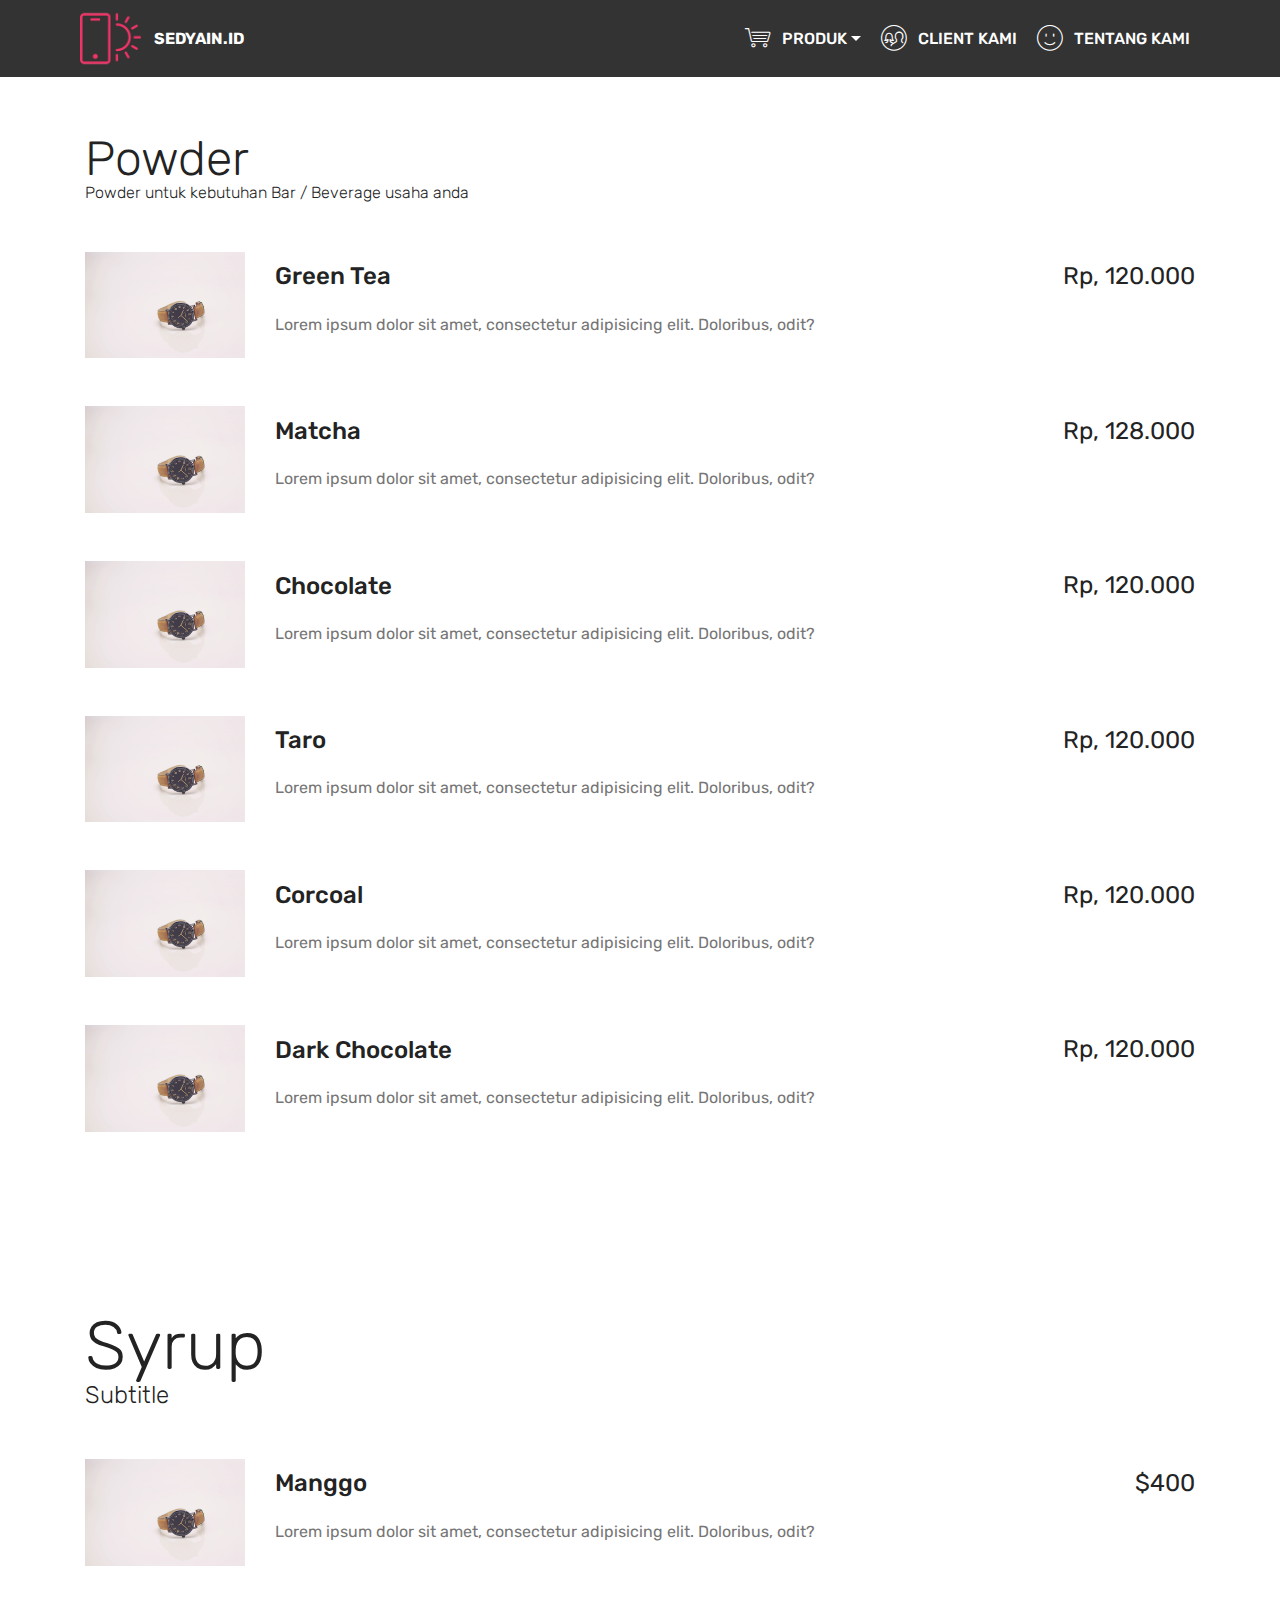
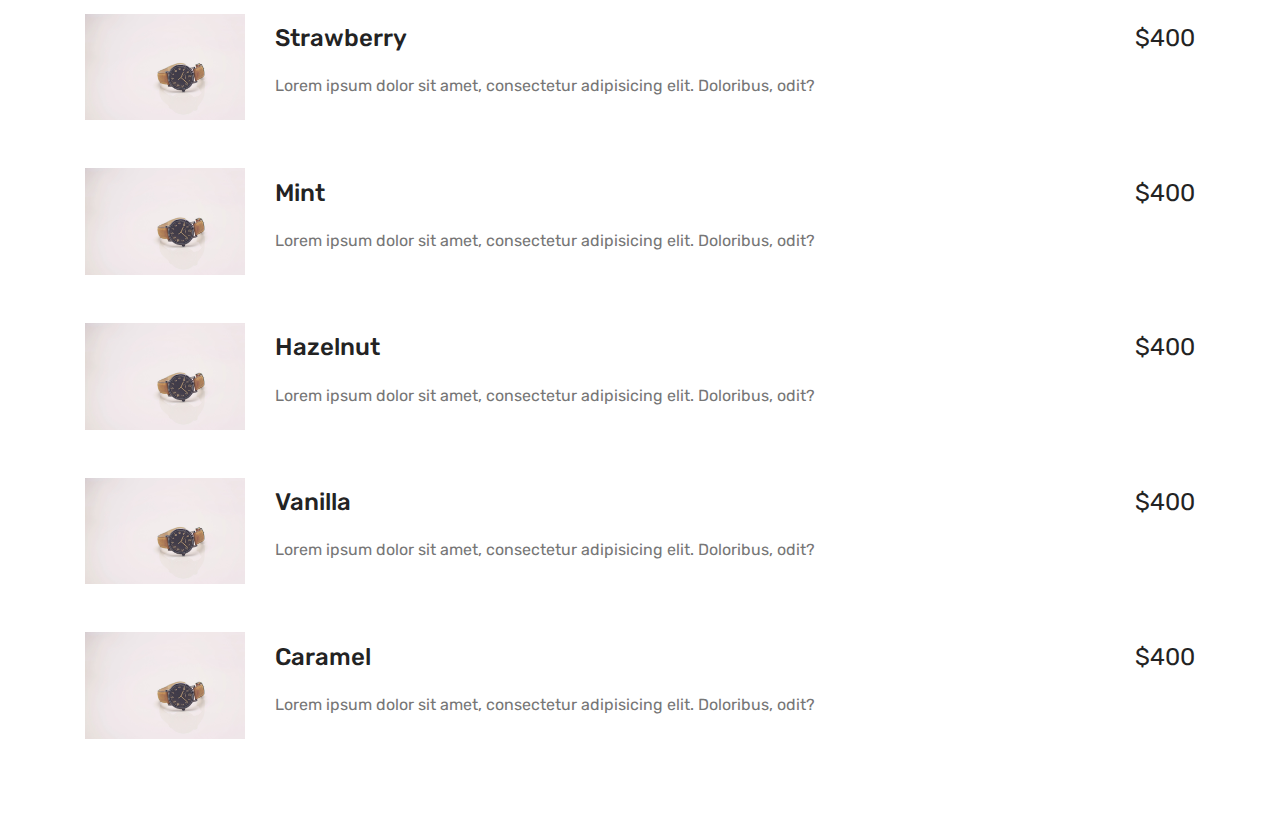
==== page1.html @ 1ee3ce66 "create github pages" ====
<!DOCTYPE html>
<html  >
<head>
  <!-- Site made with Mobirise Website Builder v4.11.2, https://mobirise.com -->
  <meta charset="UTF-8">
  <meta http-equiv="X-UA-Compatible" content="IE=edge">
  <meta name="generator" content="Mobirise v4.11.2, mobirise.com">
  <meta name="viewport" content="width=device-width, initial-scale=1, minimum-scale=1">
  <link rel="shortcut icon" href="assets/images/logo2.png" type="image/x-icon">
  <meta name="description" content="Website Builder Description">
  
  <title>Product page</title>
  <link rel="stylesheet" href="assets/web/assets/mobirise-icons/mobirise-icons.css">
  <link rel="stylesheet" href="assets/bootstrap/css/bootstrap.min.css">
  <link rel="stylesheet" href="assets/bootstrap/css/bootstrap-grid.min.css">
  <link rel="stylesheet" href="assets/bootstrap/css/bootstrap-reboot.min.css">
  <link rel="stylesheet" href="assets/tether/tether.min.css">
  <link rel="stylesheet" href="assets/dropdown/css/style.css">
  <link rel="stylesheet" href="assets/theme/css/style.css">
  <link rel="preload" as="style" href="assets/mobirise/css/mbr-additional.css"><link rel="stylesheet" href="assets/mobirise/css/mbr-additional.css" type="text/css">
  
  
  
</head>
<body>
  <section class="menu cid-qTkzRZLJNu" once="menu" id="menu1-3">

    

    <nav class="navbar navbar-expand beta-menu navbar-dropdown align-items-center navbar-fixed-top navbar-toggleable-sm">
        <button class="navbar-toggler navbar-toggler-right" type="button" data-toggle="collapse" data-target="#navbarSupportedContent" aria-controls="navbarSupportedContent" aria-expanded="false" aria-label="Toggle navigation">
            <div class="hamburger">
                <span></span>
                <span></span>
                <span></span>
                <span></span>
            </div>
        </button>
        <div class="menu-logo">
            <div class="navbar-brand">
                <span class="navbar-logo">
                    <a href="https://mobirise.com">
                         <img src="assets/images/logo2.png" alt="Mobirise" style="height: 3.8rem;">
                    </a>
                </span>
                <span class="navbar-caption-wrap"><a class="navbar-caption text-white display-4" href="https://mobirise.com">
                        SEDYAIN.ID</a></span>
            </div>
        </div>
        <div class="collapse navbar-collapse" id="navbarSupportedContent">
            <ul class="navbar-nav nav-dropdown nav-right" data-app-modern-menu="true"><li class="nav-item dropdown open"><a class="nav-link link text-white dropdown-toggle display-4" href="https://mobirise.com" aria-expanded="true" data-toggle="dropdown-submenu"><span class="mbri-shopping-cart mbr-iconfont mbr-iconfont-btn"></span>
                        
                        PRODUK</a><div class="dropdown-menu"><a class="text-white dropdown-item display-4" href="https://mobirise.com" aria-expanded="false">Powder</a><a class="text-white dropdown-item display-4" href="https://mobirise.com" aria-expanded="false">Syrup<br></a><div class="dropdown open"><a class="text-white dropdown-item dropdown-toggle display-4" href="https://mobirise.com" aria-expanded="true" data-toggle="dropdown-submenu">Bar stokis</a><div class="dropdown-menu dropdown-submenu"><a class="text-white dropdown-item display-4" href="https://mobirise.com" aria-expanded="false">Freshmilk</a><a class="text-white dropdown-item display-4" href="https://mobirise.com" aria-expanded="false">Sugar</a><a class="text-white dropdown-item display-4" href="https://mobirise.com" aria-expanded="false">Palm Sugar</a><a class="text-white dropdown-item display-4" href="https://mobirise.com" aria-expanded="false">Crimer</a><a class="text-white dropdown-item display-4" href="https://mobirise.com" aria-expanded="false">Susu Kental Manis</a></div></div><a class="text-white dropdown-item display-4" href="https://mobirise.com" aria-expanded="false">Cup<br></a></div></li>
                <li class="nav-item"><a class="nav-link link text-white display-4" href="index.html#clients-a" aria-expanded="false"><span class="mbri-users mbr-iconfont mbr-iconfont-btn"></span>CLIENT KAMI</a></li><li class="nav-item"><a class="nav-link link text-white display-4" href="index.html#features13-9" aria-expanded="false"><span class="mbri-smile-face mbr-iconfont mbr-iconfont-btn"></span>TENTANG KAMI</a></li></ul>
            
        </div>
    </nav>
</section>

<section class="engine"><a href="https://mobirise.info/m">web design templates</a></section><section class="services6 cid-rFrnawytrm" id="services6-d">
    <!---->
    
    <!---->
    <!--Overlay-->
    
    <!--Container-->
    <div class="container">
        <div class="row">
            <!--Titles-->
            <div class="title col-12">
                <h2 class="align-left mbr-fonts-style m-0 display-2">Powder</h2>
                <h3 class="mbr-section-subtitle mbr-light mbr-fonts-style display-7">
                    Powder untuk kebutuhan Bar / Beverage usaha anda</h3>
            </div>
            <!--Card-1-->
            <div class="card col-12 pb-5">
                <div class="card-wrapper media-container-row media-container-row">
                    <div class="card-box">
                        <div class="row">
                            <div class="col-12 col-md-2">
                                <!--Image-->
                                <div class="mbr-figure">
                                    <img src="assets/images/product1.jpg" alt="Mobirise">
                                </div>
                            </div>
                            <div class="col-12 col-md-10">
                                <div class="wrapper">
                                    <div class="top-line pb-3">
                                        <h4 class="card-title mbr-fonts-style display-5">
                                            Green Tea</h4>
                                        <p class="mbr-text cost mbr-fonts-style m-0 display-5">
                                            Rp, 120.000</p>
                                    </div>
                                    <div class="bottom-line">
                                        <p class="mbr-text mbr-fonts-style display-7">
                                            Lorem ipsum dolor sit amet, consectetur adipisicing elit. Doloribus, odit?
                                        </p>
                                    </div>
                                </div>
                            </div>
                        </div>
                    </div>
                </div>
            </div>
            <!--Card-2-->
            <div class="card col-12 pb-5">
                <div class="card-wrapper media-container-row media-container-row">
                    <div class="card-box">
                        <div class="row">
                            <div class="col-12 col-md-2">
                                <!--Image-->
                                <div class="mbr-figure">
                                    <img src="assets/images/product1.jpg" alt="Mobirise">
                                </div>
                            </div>
                            <div class="col-12 col-md-10">
                                <div class="wrapper">
                                    <div class="top-line pb-3">
                                        <h4 class="card-title mbr-fonts-style display-5">Matcha</h4>
                                        <p class="mbr-text cost mbr-fonts-style m-0 display-5">
                                            Rp, 128.000
                                        </p>
                                    </div>
                                    <div class="bottom-line">
                                        <p class="mbr-text mbr-fonts-style display-7">
                                            Lorem ipsum dolor sit amet, consectetur adipisicing elit. Doloribus, odit?
                                        </p>
                                    </div>
                                </div>
                            </div>
                        </div>
                    </div>
                </div>
            </div>
            <!--Card-3-->
            <div class="card col-12 pb-5">
                <div class="card-wrapper media-container-row media-container-row">
                    <div class="card-box">
                        <div class="row">
                            <div class="col-12 col-md-2">
                                <!--Image-->
                                <div class="mbr-figure">
                                    <img src="assets/images/product1.jpg" alt="Mobirise">
                                </div>
                            </div>
                            <div class="col-12 col-md-10">
                                <div class="wrapper">
                                    <div class="top-line pb-3">
                                        <h4 class="card-title mbr-fonts-style display-5">Chocolate</h4>
                                        <p class="mbr-text cost mbr-fonts-style m-0 display-5">
                                            Rp, 120.000
                                        </p>
                                    </div>
                                    <div class="bottom-line">
                                        <p class="mbr-text mbr-fonts-style display-7">
                                            Lorem ipsum dolor sit amet, consectetur adipisicing elit. Doloribus, odit?
                                        </p>
                                    </div>
                                </div>
                            </div>
                        </div>
                    </div>
                </div>
            </div>
            <!--Card-4-->
            <div class="card col-12 pb-5">
                <div class="card-wrapper media-container-row media-container-row">
                    <div class="card-box">
                        <div class="row">
                            <div class="col-12 col-md-2">
                                <!--Image-->
                                <div class="mbr-figure">
                                    <img src="assets/images/product1.jpg" alt="Mobirise">
                                </div>
                            </div>
                            <div class="col-12 col-md-10">
                                <div class="wrapper">
                                    <div class="top-line pb-3">
                                        <h4 class="card-title mbr-fonts-style display-5">
                                            Taro</h4>
                                        <p class="mbr-text cost mbr-fonts-style m-0 display-5">
                                            Rp, 120.000
                                        </p>
                                    </div>
                                    <div class="bottom-line">
                                        <p class="mbr-text mbr-fonts-style display-7">
                                            Lorem ipsum dolor sit amet, consectetur adipisicing elit. Doloribus, odit?
                                        </p>
                                    </div>
                                </div>
                            </div>
                        </div>
                    </div>
                </div>
            </div>
            <!--Card-5-->
            <div class="card col-12 pb-5">
                <div class="card-wrapper media-container-row media-container-row">
                    <div class="card-box">
                        <div class="row">
                            <div class="col-12 col-md-2">
                                <!--Image-->
                                <div class="mbr-figure">
                                    <img src="assets/images/product1.jpg" alt="Mobirise">
                                </div>
                            </div>
                            <div class="col-12 col-md-10">
                                <div class="wrapper">
                                    <div class="top-line pb-3">
                                        <h4 class="card-title mbr-fonts-style display-5">
                                            Corcoal</h4>
                                        <p class="mbr-text cost mbr-fonts-style m-0 display-5">
                                            Rp, 120.000
                                        </p>
                                    </div>
                                    <div class="bottom-line">
                                        <p class="mbr-text mbr-fonts-style display-7">
                                            Lorem ipsum dolor sit amet, consectetur adipisicing elit. Doloribus, odit?
                                        </p>
                                    </div>
                                </div>
                            </div>
                        </div>
                    </div>
                </div>
            </div>
            <!--Card-6-->
            <div class="card col-12">
                <div class="card-wrapper media-container-row media-container-row">
                    <div class="card-box">
                        <div class="row">
                            <div class="col-12 col-md-2">
                                <!--Image-->
                                <div class="mbr-figure">
                                    <img src="assets/images/product1.jpg" alt="Mobirise">
                                </div>
                            </div>
                            <div class="col-12 col-md-10">
                                <div class="wrapper">
                                    <div class="top-line pb-3">
                                        <h4 class="card-title mbr-fonts-style display-5">
                                            Dark Chocolate</h4>
                                        <p class="mbr-text cost mbr-fonts-style m-0 display-5">
                                            Rp, 120.000
                                        </p>
                                    </div>
                                    <div class="bottom-line">
                                        <p class="mbr-text mbr-fonts-style display-7">
                                            Lorem ipsum dolor sit amet, consectetur adipisicing elit. Doloribus, odit?
                                        </p>
                                    </div>
                                </div>
                            </div>
                        </div>
                    </div>
                </div>
            </div>
        </div>
    </div>
</section>

<section class="services6 cid-rFrnb5kJnQ" id="services6-e">
    <!---->
    
    <!---->
    <!--Overlay-->
    
    <!--Container-->
    <div class="container">
        <div class="row">
            <!--Titles-->
            <div class="title col-12">
                <h2 class="align-left mbr-fonts-style m-0 display-1">
                    Syrup</h2>
                <h3 class="mbr-section-subtitle mbr-light mbr-fonts-style display-5">
                    Subtitle
                </h3>
            </div>
            <!--Card-1-->
            <div class="card col-12 pb-5">
                <div class="card-wrapper media-container-row media-container-row">
                    <div class="card-box">
                        <div class="row">
                            <div class="col-12 col-md-2">
                                <!--Image-->
                                <div class="mbr-figure">
                                    <img src="assets/images/product1.jpg" alt="Mobirise">
                                </div>
                            </div>
                            <div class="col-12 col-md-10">
                                <div class="wrapper">
                                    <div class="top-line pb-3">
                                        <h4 class="card-title mbr-fonts-style display-5">
                                            Manggo</h4>
                                        <p class="mbr-text cost mbr-fonts-style m-0 display-5">
                                            $400
                                        </p>
                                    </div>
                                    <div class="bottom-line">
                                        <p class="mbr-text mbr-fonts-style display-7">
                                            Lorem ipsum dolor sit amet, consectetur adipisicing elit. Doloribus, odit?
                                        </p>
                                    </div>
                                </div>
                            </div>
                        </div>
                    </div>
                </div>
            </div>
            <!--Card-2-->
            <div class="card col-12 pb-5">
                <div class="card-wrapper media-container-row media-container-row">
                    <div class="card-box">
                        <div class="row">
                            <div class="col-12 col-md-2">
                                <!--Image-->
                                <div class="mbr-figure">
                                    <img src="assets/images/product1.jpg" alt="Mobirise">
                                </div>
                            </div>
                            <div class="col-12 col-md-10">
                                <div class="wrapper">
                                    <div class="top-line pb-3">
                                        <h4 class="card-title mbr-fonts-style display-5">
                                            Strawberry</h4>
                                        <p class="mbr-text cost mbr-fonts-style m-0 display-5">
                                            $400
                                        </p>
                                    </div>
                                    <div class="bottom-line">
                                        <p class="mbr-text mbr-fonts-style display-7">
                                            Lorem ipsum dolor sit amet, consectetur adipisicing elit. Doloribus, odit?
                                        </p>
                                    </div>
                                </div>
                            </div>
                        </div>
                    </div>
                </div>
            </div>
            <!--Card-3-->
            <div class="card col-12 pb-5">
                <div class="card-wrapper media-container-row media-container-row">
                    <div class="card-box">
                        <div class="row">
                            <div class="col-12 col-md-2">
                                <!--Image-->
                                <div class="mbr-figure">
                                    <img src="assets/images/product1.jpg" alt="Mobirise">
                                </div>
                            </div>
                            <div class="col-12 col-md-10">
                                <div class="wrapper">
                                    <div class="top-line pb-3">
                                        <h4 class="card-title mbr-fonts-style display-5">Mint</h4>
                                        <p class="mbr-text cost mbr-fonts-style m-0 display-5">
                                            $400
                                        </p>
                                    </div>
                                    <div class="bottom-line">
                                        <p class="mbr-text mbr-fonts-style display-7">
                                            Lorem ipsum dolor sit amet, consectetur adipisicing elit. Doloribus, odit?
                                        </p>
                                    </div>
                                </div>
                            </div>
                        </div>
                    </div>
                </div>
            </div>
            <!--Card-4-->
            <div class="card col-12 pb-5">
                <div class="card-wrapper media-container-row media-container-row">
                    <div class="card-box">
                        <div class="row">
                            <div class="col-12 col-md-2">
                                <!--Image-->
                                <div class="mbr-figure">
                                    <img src="assets/images/product1.jpg" alt="Mobirise">
                                </div>
                            </div>
                            <div class="col-12 col-md-10">
                                <div class="wrapper">
                                    <div class="top-line pb-3">
                                        <h4 class="card-title mbr-fonts-style display-5">
                                            Hazelnut</h4>
                                        <p class="mbr-text cost mbr-fonts-style m-0 display-5">
                                            $400
                                        </p>
                                    </div>
                                    <div class="bottom-line">
                                        <p class="mbr-text mbr-fonts-style display-7">
                                            Lorem ipsum dolor sit amet, consectetur adipisicing elit. Doloribus, odit?
                                        </p>
                                    </div>
                                </div>
                            </div>
                        </div>
                    </div>
                </div>
            </div>
            <!--Card-5-->
            <div class="card col-12 pb-5">
                <div class="card-wrapper media-container-row media-container-row">
                    <div class="card-box">
                        <div class="row">
                            <div class="col-12 col-md-2">
                                <!--Image-->
                                <div class="mbr-figure">
                                    <img src="assets/images/product1.jpg" alt="Mobirise">
                                </div>
                            </div>
                            <div class="col-12 col-md-10">
                                <div class="wrapper">
                                    <div class="top-line pb-3">
                                        <h4 class="card-title mbr-fonts-style display-5">
                                            Vanilla</h4>
                                        <p class="mbr-text cost mbr-fonts-style m-0 display-5">
                                            $400
                                        </p>
                                    </div>
                                    <div class="bottom-line">
                                        <p class="mbr-text mbr-fonts-style display-7">
                                            Lorem ipsum dolor sit amet, consectetur adipisicing elit. Doloribus, odit?
                                        </p>
                                    </div>
                                </div>
                            </div>
                        </div>
                    </div>
                </div>
            </div>
            <!--Card-6-->
            <div class="card col-12">
                <div class="card-wrapper media-container-row media-container-row">
                    <div class="card-box">
                        <div class="row">
                            <div class="col-12 col-md-2">
                                <!--Image-->
                                <div class="mbr-figure">
                                    <img src="assets/images/product1.jpg" alt="Mobirise">
                                </div>
                            </div>
                            <div class="col-12 col-md-10">
                                <div class="wrapper">
                                    <div class="top-line pb-3">
                                        <h4 class="card-title mbr-fonts-style display-5">
                                            Caramel</h4>
                                        <p class="mbr-text cost mbr-fonts-style m-0 display-5">
                                            $400
                                        </p>
                                    </div>
                                    <div class="bottom-line">
                                        <p class="mbr-text mbr-fonts-style display-7">
                                            Lorem ipsum dolor sit amet, consectetur adipisicing elit. Doloribus, odit?
                                        </p>
                                    </div>
                                </div>
                            </div>
                        </div>
                    </div>
                </div>
            </div>
        </div>
    </div>
</section>


  <script src="assets/web/assets/jquery/jquery.min.js"></script>
  <script src="assets/popper/popper.min.js"></script>
  <script src="assets/bootstrap/js/bootstrap.min.js"></script>
  <script src="assets/tether/tether.min.js"></script>
  <script src="assets/smoothscroll/smooth-scroll.js"></script>
  <script src="assets/dropdown/js/nav-dropdown.js"></script>
  <script src="assets/dropdown/js/navbar-dropdown.js"></script>
  <script src="assets/touchswipe/jquery.touch-swipe.min.js"></script>
  <script src="assets/theme/js/script.js"></script>
  
  
 <div id="scrollToTop" class="scrollToTop mbr-arrow-up"><a style="text-align: center;"><i class="mbr-arrow-up-icon mbr-arrow-up-icon-cm cm-icon cm-icon-smallarrow-up"></i></a></div>
  </body>
</html>
---- assets/web/assets/mobirise-icons/mobirise-icons.css ----
@font-face {
  font-family: 'MobiriseIcons';
  src:  url('mobirise-icons.eot?spat4u');
  src:  url('mobirise-icons.eot?spat4u#iefix') format('embedded-opentype'),
    url('mobirise-icons.ttf?spat4u') format('truetype'),
    url('mobirise-icons.woff?spat4u') format('woff'),
    url('mobirise-icons.svg?spat4u#MobiriseIcons') format('svg');
  font-weight: normal;
  font-style: normal;
  font-display: swap;
}

[class^="mbri-"], [class*=" mbri-"] {
  /* use !important to prevent issues with browser extensions that change fonts */
  font-family: MobiriseIcons !important;
  speak: none;
  font-style: normal;
  font-weight: normal;
  font-variant: normal;
  text-transform: none;
  line-height: 1;

  /* Better Font Rendering =========== */
  -webkit-font-smoothing: antialiased;
  -moz-osx-font-smoothing: grayscale;
}

.mbri-add-submenu:before {
  content: "\e900";
}
.mbri-alert:before {
  content: "\e901";
}
.mbri-align-center:before {
  content: "\e902";
}
.mbri-align-justify:before {
  content: "\e903";
}
.mbri-align-left:before {
  content: "\e904";
}
.mbri-align-right:before {
  content: "\e905";
}
.mbri-android:before {
  content: "\e906";
}
.mbri-apple:before {
  content: "\e907";
}
.mbri-arrow-down:before {
  content: "\e908";
}
.mbri-arrow-next:before {
  content: "\e909";
}
.mbri-arrow-prev:before {
  content: "\e90a";
}
.mbri-arrow-up:before {
  content: "\e90b";
}
.mbri-bold:before {
  content: "\e90c";
}
.mbri-bookmark:before {
  content: "\e90d";
}
.mbri-bootstrap:before {
  content: "\e90e";
}
.mbri-briefcase:before {
  content: "\e90f";
}
.mbri-browse:before {
  content: "\e910";
}
.mbri-bulleted-list:before {
  content: "\e911";
}
.mbri-calendar:before {
  content: "\e912";
}
.mbri-camera:before {
  content: "\e913";
}
.mbri-cart-add:before {
  content: "\e914";
}
.mbri-cart-full:before {
  content: "\e915";
}
.mbri-cash:before {
  content: "\e916";
}
.mbri-change-style:before {
  content: "\e917";
}
.mbri-chat:before {
  content: "\e918";
}
.mbri-clock:before {
  content: "\e919";
}
.mbri-close:before {
  content: "\e91a";
}
.mbri-cloud:before {
  content: "\e91b";
}
.mbri-code:before {
  content: "\e91c";
}
.mbri-contact-form:before {
  content: "\e91d";
}
.mbri-credit-card:before {
  content: "\e91e";
}
.mbri-cursor-click:before {
  content: "\e91f";
}
.mbri-cust-feedback:before {
  content: "\e920";
}
.mbri-database:before {
  content: "\e921";
}
.mbri-delivery:before {
  content: "\e922";
}
.mbri-desktop:before {
  content: "\e923";
}
.mbri-devices:before {
  content: "\e924";
}
.mbri-down:before {
  content: "\e925";
}
.mbri-download:before {
  content: "\e989";
}
.mbri-drag-n-drop:before {
  content: "\e927";
}
.mbri-drag-n-drop2:before {
  content: "\e928";
}
.mbri-edit:before {
  content: "\e929";
}
.mbri-edit2:before {
  content: "\e92a";
}
.mbri-error:before {
  content: "\e92b";
}
.mbri-extension:before {
  content: "\e92c";
}
.mbri-features:before {
  content: "\e92d";
}
.mbri-file:before {
  content: "\e92e";
}
.mbri-flag:before {
  content: "\e92f";
}
.mbri-folder:before {
  content: "\e930";
}
.mbri-gift:before {
  content: "\e931";
}
.mbri-github:before {
  content: "\e932";
}
.mbri-globe:before {
  content: "\e933";
}
.mbri-globe-2:before {
  content: "\e934";
}
.mbri-growing-chart:before {
  content: "\e935";
}
.mbri-hearth:before {
  content: "\e936";
}
.mbri-help:before {
  content: "\e937";
}
.mbri-home:before {
  content: "\e938";
}
.mbri-hot-cup:before {
  content: "\e939";
}
.mbri-idea:before {
  content: "\e93a";
}
.mbri-image-gallery:before {
  content: "\e93b";
}
.mbri-image-slider:before {
  content: "\e93c";
}
.mbri-info:before {
  content: "\e93d";
}
.mbri-italic:before {
  content: "\e93e";
}
.mbri-key:before {
  content: "\e93f";
}
.mbri-laptop:before {
  content: "\e940";
}
.mbri-layers:before {
  content: "\e941";
}
.mbri-left-right:before {
  content: "\e942";
}
.mbri-left:before {
  content: "\e943";
}
.mbri-letter:before {
  content: "\e944";
}
.mbri-like:before {
  content: "\e945";
}
.mbri-link:before {
  content: "\e946";
}
.mbri-lock:before {
  content: "\e947";
}
.mbri-login:before {
  content: "\e948";
}
.mbri-logout:before {
  content: "\e949";
}
.mbri-magic-stick:before {
  content: "\e94a";
}
.mbri-map-pin:before {
  content: "\e94b";
}
.mbri-menu:before {
  content: "\e94c";
}
.mbri-mobile:before {
  content: "\e94d";
}
.mbri-mobile2:before {
  content: "\e94e";
}
.mbri-mobirise:before {
  content: "\e94f";
}
.mbri-more-horizontal:before {
  content: "\e950";
}
.mbri-more-vertical:before {
  content: "\e951";
}
.mbri-music:before {
  content: "\e952";
}
.mbri-new-file:before {
  content: "\e953";
}
.mbri-numbered-list:before {
  content: "\e954";
}
.mbri-opened-folder:before {
  content: "\e955";
}
.mbri-pages:before {
  content: "\e956";
}
.mbri-paper-plane:before {
  content: "\e957";
}
.mbri-paperclip:before {
  content: "\e958";
}
.mbri-photo:before {
  content: "\e959";
}
.mbri-photos:before {
  content: "\e95a";
}
.mbri-pin:before {
  content: "\e95b";
}
.mbri-play:before {
  content: "\e95c";
}
.mbri-plus:before {
  content: "\e95d";
}
.mbri-preview:before {
  content: "\e95e";
}
.mbri-print:before {
  content: "\e95f";
}
.mbri-protect:before {
  content: "\e960";
}
.mbri-question:before {
  content: "\e961";
}
.mbri-quote-left:before {
  content: "\e962";
}
.mbri-quote-right:before {
  content: "\e963";
}
.mbri-refresh:before {
  content: "\e964";
}
.mbri-responsive:before {
  content: "\e965";
}
.mbri-right:before {
  content: "\e966";
}
.mbri-rocket:before {
  content: "\e967";
}
.mbri-sad-face:before {
  content: "\e968";
}
.mbri-sale:before {
  content: "\e969";
}
.mbri-save:before {
  content: "\e96a";
}
.mbri-search:before {
  content: "\e96b";
}
.mbri-setting:before {
  content: "\e96c";
}
.mbri-setting2:before {
  content: "\e96d";
}
.mbri-setting3:before {
  content: "\e96e";
}
.mbri-share:before {
  content: "\e96f";
}
.mbri-shopping-bag:before {
  content: "\e970";
}
.mbri-shopping-basket:before {
  content: "\e971";
}
.mbri-shopping-cart:before {
  content: "\e972";
}
.mbri-sites:before {
  content: "\e973";
}
.mbri-smile-face:before {
  content: "\e974";
}
.mbri-speed:before {
  content: "\e975";
}
.mbri-star:before {
  content: "\e976";
}
.mbri-success:before {
  content: "\e977";
}
.mbri-sun:before {
  content: "\e978";
}
.mbri-sun2:before {
  content: "\e979";
}
.mbri-tablet:before {
  content: "\e97a";
}
.mbri-tablet-vertical:before {
  content: "\e97b";
}
.mbri-target:before {
  content: "\e97c";
}
.mbri-timer:before {
  content: "\e97d";
}
.mbri-to-ftp:before {
  content: "\e97e";
}
.mbri-to-local-drive:before {
  content: "\e97f";
}
.mbri-touch-swipe:before {
  content: "\e980";
}
.mbri-touch:before {
  content: "\e981";
}
.mbri-trash:before {
  content: "\e982";
}
.mbri-underline:before {
  content: "\e983";
}
.mbri-unlink:before {
  content: "\e984";
}
.mbri-unlock:before {
  content: "\e985";
}
.mbri-up-down:before {
  content: "\e986";
}
.mbri-up:before {
  content: "\e987";
}
.mbri-update:before {
  content: "\e988";
}
.mbri-upload:before {
 content: "\e926"; 
}
.mbri-user:before {
  content: "\e98a";
}
.mbri-user2:before {
  content: "\e98b";
}
.mbri-users:before {
  content: "\e98c";
}
.mbri-video:before {
  content: "\e98d";
}
.mbri-video-play:before {
  content: "\e98e";
}
.mbri-watch:before {
  content: "\e98f";
}
.mbri-website-theme:before {
  content: "\e990";
}
.mbri-wifi:before {
  content: "\e991";
}
.mbri-windows:before {
  content: "\e992";
}
.mbri-zoom-out:before {
  content: "\e993";
}
.mbri-redo:before {
  content: "\e994";
}
.mbri-undo:before {
  content: "\e995";
}
---- assets/dropdown/css/style.css ----
.navbar-dropdown {
  left: 0;
  padding: 0;
  position: absolute;
  right: 0;
  top: 0;
  transition: all 0.45s ease;
  z-index: 1030;
  background: #282828; }
  .navbar-dropdown .navbar-logo {
    margin-right: 0.8rem;
    transition: margin 0.3s ease-in-out;
    vertical-align: middle; }
    .navbar-dropdown .navbar-logo img {
      height: 3.125rem;
      transition: all 0.3s ease-in-out; }
    .navbar-dropdown .navbar-logo.mbr-iconfont {
      font-size: 3.125rem;
      line-height: 3.125rem; }
  .navbar-dropdown .navbar-caption {
    font-weight: 700;
    white-space: normal;
    vertical-align: -4px;
    line-height: 3.125rem !important; }
    .navbar-dropdown .navbar-caption, .navbar-dropdown .navbar-caption:hover {
      color: inherit;
      text-decoration: none; }
  .navbar-dropdown .mbr-iconfont + .navbar-caption {
    vertical-align: -1px; }
  .navbar-dropdown.navbar-fixed-top {
    position: fixed; }
  .navbar-dropdown .navbar-brand span {
    vertical-align: -4px; }
  .navbar-dropdown.bg-color.transparent {
    background: none; }
  .navbar-dropdown.navbar-short .navbar-brand {
    padding: 0.625rem 0; }
    .navbar-dropdown.navbar-short .navbar-brand span {
      vertical-align: -1px; }
  .navbar-dropdown.navbar-short .navbar-caption {
    line-height: 2.375rem !important;
    vertical-align: -2px; }
  .navbar-dropdown.navbar-short .navbar-logo {
    margin-right: 0.5rem; }
    .navbar-dropdown.navbar-short .navbar-logo img {
      height: 2.375rem; }
    .navbar-dropdown.navbar-short .navbar-logo.mbr-iconfont {
      font-size: 2.375rem;
      line-height: 2.375rem; }
  .navbar-dropdown.navbar-short .mbr-table-cell {
    height: 3.625rem; }
  .navbar-dropdown .navbar-close {
    left: 0.6875rem;
    position: fixed;
    top: 0.75rem;
    z-index: 1000; }
  .navbar-dropdown .hamburger-icon {
    content: "";
    display: inline-block;
    vertical-align: middle;
    width: 16px;
    -webkit-box-shadow: 0 -6px 0 1px #282828,0 0 0 1px #282828,0 6px 0 1px #282828;
    -moz-box-shadow: 0 -6px 0 1px #282828,0 0 0 1px #282828,0 6px 0 1px #282828;
    box-shadow: 0 -6px 0 1px #282828,0 0 0 1px #282828,0 6px 0 1px #282828; }

.dropdown-menu .dropdown-toggle[data-toggle="dropdown-submenu"]::after {
  border-bottom: 0.35em solid transparent;
  border-left: 0.35em solid;
  border-right: 0;
  border-top: 0.35em solid transparent;
  margin-left: 0.3rem; }

.dropdown-menu .dropdown-item:focus {
  outline: 0; }

.nav-dropdown {
  font-size: 0.75rem;
  font-weight: 500;
  height: auto !important; }
  .nav-dropdown .nav-btn {
    padding-left: 1rem; }
  .nav-dropdown .link {
    margin: .667em 1.667em;
    font-weight: 500;
    padding: 0;
    transition: color .2s ease-in-out; }
    .nav-dropdown .link.dropdown-toggle {
      margin-right: 2.583em; }
      .nav-dropdown .link.dropdown-toggle::after {
        margin-left: .25rem;
        border-top: 0.35em solid;
        border-right: 0.35em solid transparent;
        border-left: 0.35em solid transparent;
        border-bottom: 0; }
      .nav-dropdown .link.dropdown-toggle[aria-expanded="true"] {
        margin: 0;
        padding: 0.667em 3.263em  0.667em 1.667em; }
  .nav-dropdown .link::after,
  .nav-dropdown .dropdown-item::after {
    color: inherit; }
  .nav-dropdown .btn {
    font-size: 0.75rem;
    font-weight: 700;
    letter-spacing: 0;
    margin-bottom: 0;
    padding-left: 1.25rem;
    padding-right: 1.25rem; }
  .nav-dropdown .dropdown-menu {
    border-radius: 0;
    border: 0;
    left: 0;
    margin: 0;
    padding-bottom: 1.25rem;
    padding-top: 1.25rem;
    position: relative; }
  .nav-dropdown .dropdown-submenu {
    margin-left: 0.125rem;
    top: 0; }
  .nav-dropdown .dropdown-item {
    font-weight: 500;
    line-height: 2;
    padding: 0.3846em 4.615em 0.3846em 1.5385em;
    position: relative;
    transition: color .2s ease-in-out, background-color .2s ease-in-out; }
    .nav-dropdown .dropdown-item::after {
      margin-top: -0.3077em;
      position: absolute;
      right: 1.1538em;
      top: 50%; }
    .nav-dropdown .dropdown-item:focus, .nav-dropdown .dropdown-item:hover {
      background: none; }

@media (max-width: 767px) {
  .nav-dropdown.navbar-toggleable-sm {
    bottom: 0;
    display: none;
    left: 0;
    overflow-x: hidden;
    position: fixed;
    top: 0;
    transform: translateX(-100%);
    -ms-transform: translateX(-100%);
    -webkit-transform: translateX(-100%);
    width: 18.75rem;
    z-index: 999; } }
.nav-dropdown.navbar-toggleable-xl {
  bottom: 0;
  display: none;
  left: 0;
  overflow-x: hidden;
  position: fixed;
  top: 0;
  transform: translateX(-100%);
  -ms-transform: translateX(-100%);
  -webkit-transform: translateX(-100%);
  width: 18.75rem;
  z-index: 999; }

.nav-dropdown-sm {
  display: block !important;
  overflow-x: hidden;
  overflow: auto;
  padding-top: 3.875rem; }
  .nav-dropdown-sm::after {
    content: "";
    display: block;
    height: 3rem;
    width: 100%; }
  .nav-dropdown-sm.collapse.in ~ .navbar-close {
    display: block !important; }
  .nav-dropdown-sm.collapsing, .nav-dropdown-sm.collapse.in {
    transform: translateX(0);
    -ms-transform: translateX(0);
    -webkit-transform: translateX(0);
    transition: all 0.25s ease-out;
    -webkit-transition: all 0.25s ease-out;
    background: #282828; }
  .nav-dropdown-sm.collapsing[aria-expanded="false"] {
    transform: translateX(-100%);
    -ms-transform: translateX(-100%);
    -webkit-transform: translateX(-100%); }
  .nav-dropdown-sm .nav-item {
    display: block;
    margin-left: 0 !important;
    padding-left: 0; }
  .nav-dropdown-sm .link,
  .nav-dropdown-sm .dropdown-item {
    border-top: 1px dotted rgba(255, 255, 255, 0.1);
    font-size: 0.8125rem;
    line-height: 1.6;
    margin: 0 !important;
    padding: 0.875rem 2.4rem 0.875rem 1.5625rem !important;
    position: relative;
    white-space: normal; }
    .nav-dropdown-sm .link:focus, .nav-dropdown-sm .link:hover,
    .nav-dropdown-sm .dropdown-item:focus,
    .nav-dropdown-sm .dropdown-item:hover {
      background: rgba(0, 0, 0, 0.2) !important;
      color: #c0a375; }
  .nav-dropdown-sm .nav-btn {
    position: relative;
    padding: 1.5625rem 1.5625rem 0 1.5625rem; }
    .nav-dropdown-sm .nav-btn::before {
      border-top: 1px dotted rgba(255, 255, 255, 0.1);
      content: "";
      left: 0;
      position: absolute;
      top: 0;
      width: 100%; }
    .nav-dropdown-sm .nav-btn + .nav-btn {
      padding-top: 0.625rem; }
      .nav-dropdown-sm .nav-btn + .nav-btn::before {
        display: none; }
  .nav-dropdown-sm .btn {
    padding: 0.625rem 0; }
  .nav-dropdown-sm .dropdown-toggle[data-toggle="dropdown-submenu"]::after {
    margin-left: .25rem;
    border-top: 0.35em solid;
    border-right: 0.35em solid transparent;
    border-left: 0.35em solid transparent;
    border-bottom: 0; }
  .nav-dropdown-sm .dropdown-toggle[data-toggle="dropdown-submenu"][aria-expanded="true"]::after {
    border-top: 0;
    border-right: 0.35em solid transparent;
    border-left: 0.35em solid transparent;
    border-bottom: 0.35em solid; }
  .nav-dropdown-sm .dropdown-menu {
    margin: 0;
    padding: 0;
    position: relative;
    top: 0;
    left: 0;
    width: 100%;
    border: 0;
    float: none;
    border-radius: 0;
    background: none; }
  .nav-dropdown-sm .dropdown-submenu {
    left: 100%;
    margin-left: 0.125rem;
    margin-top: -1.25rem;
    top: 0; }

.navbar-toggleable-sm .nav-dropdown .dropdown-menu {
  position: absolute; }

.navbar-toggleable-sm .nav-dropdown .dropdown-submenu {
  left: 100%;
  margin-left: 0.125rem;
  margin-top: -1.25rem;
  top: 0; }

.navbar-toggleable-sm.opened .nav-dropdown .dropdown-menu {
  position: relative; }

.navbar-toggleable-sm.opened .nav-dropdown .dropdown-submenu {
  left: 0;
  margin-left: 00rem;
  margin-top: 0rem;
  top: 0; }

.is-builder .nav-dropdown.collapsing {
  transition: none !important; }

/*# sourceMappingURL=style.css.map */
---- assets/theme/css/style.css ----
/*!
 * Mobirise v4 theme (https://mobirise.com/)
 * Copyright 2017 Mobirise
 */
section {
  background-color: #eeeeee; }

body {
  font-style: normal;
  line-height: 1.5; }

section,
.container,
.container-fluid {
  position: relative;
  word-wrap: break-word; }

a.mbr-iconfont:hover {
  text-decoration: none; }

.article .lead p,
.article .lead ul,
.article .lead ol,
.article .lead pre,
.article .lead blockquote {
  margin-bottom: 0; }

ul,
ol,
pre,
blockquote {
  margin-bottom: 2.3125rem; }

pre {
  background: #f4f4f4;
  padding: 10px 24px;
  white-space: pre-wrap; }

.inactive {
  -webkit-user-select: none;
  -moz-user-select: none;
  -ms-user-select: none;
  user-select: none;
  pointer-events: none;
  -webkit-user-drag: none;
  user-drag: none; }

.mbr-section__comments .row {
  justify-content: center;
  -webkit-justify-content: center; }

a {
  font-style: normal;
  font-weight: 400;
  cursor: pointer; }
  a, a:hover {
    text-decoration: none; }

figure {
  margin-bottom: 0; }

body {
  color: #232323; }

h1,
h2,
h3,
h4,
h5,
h6,
.h1,
.h2,
.h3,
.h4,
.h5,
.h6,
.display-1,
.display-2,
.display-3,
.display-4 {
  line-height: 1;
  word-break: break-word;
  word-wrap: break-word; }

.mbr-section-title {
  font-style: normal;
  line-height: 1.2; }

.mbr-section-subtitle {
  line-height: 1.3; }

.mbr-text {
  font-style: normal;
  line-height: 1.6; }

b,
strong {
  font-weight: bold; }

blockquote {
  padding: 10px 0 10px 20px;
  position: relative;
  border-left: 2px solid;
  border-color: #ff3366; }

input:-webkit-autofill, input:-webkit-autofill:hover, input:-webkit-autofill:focus, input:-webkit-autofill:active {
  transition-delay: 9999s;
  transition-property: background-color, color; }

textarea[type='hidden'] {
  display: none; }

body {
  position: relative; }

section {
  background-position: 50% 50%;
  background-repeat: no-repeat;
  background-size: cover; }
  section .mbr-background-video,
  section .mbr-background-video-preview {
    position: absolute;
    bottom: 0;
    left: 0;
    right: 0;
    top: 0; }

.hidden {
  visibility: hidden; }

.mbr-z-index20 {
  z-index: 20; }

/*! Base colors */
.mbr-white {
  color: #ffffff; }

.mbr-black {
  color: #000000; }

.mbr-bg-white {
  background-color: #ffffff; }

.mbr-bg-black {
  background-color: #000000; }

/*! Text-aligns */
.align-left {
  text-align: left; }

.align-center {
  text-align: center; }

.align-right {
  text-align: right; }

@media (max-width: 767px) {
  .align-left,
  .align-center,
  .align-right,
  .mbr-section-btn,
  .mbr-section-title {
    text-align: center; } }
/*! Font-weight  */
.mbr-light {
  font-weight: 300; }

.mbr-regular {
  font-weight: 400; }

.mbr-semibold {
  font-weight: 500; }

.mbr-bold {
  font-weight: 700; }

/*! Media  */
.media-size-item {
  -webkit-flex: 1 1 auto;
  -moz-flex: 1 1 auto;
  -ms-flex: 1 1 auto;
  -o-flex: 1 1 auto;
  flex: 1 1 auto; }

.media-content {
  -webkit-flex-basis: 100%;
  flex-basis: 100%; }

.media-container-row {
  display: -ms-flexbox;
  display: -webkit-flex;
  display: flex;
  -webkit-flex-direction: row;
  -ms-flex-direction: row;
  flex-direction: row;
  -webkit-flex-wrap: wrap;
  -ms-flex-wrap: wrap;
  flex-wrap: wrap;
  -webkit-justify-content: center;
  -ms-flex-pack: center;
  justify-content: center;
  -webkit-align-content: center;
  -ms-flex-line-pack: center;
  align-content: center;
  -webkit-align-items: start;
  -ms-flex-align: start;
  align-items: start; }
  .media-container-row .media-size-item {
    width: 400px; }

.media-container-column {
  display: -ms-flexbox;
  display: -webkit-flex;
  display: flex;
  -webkit-flex-direction: column;
  -ms-flex-direction: column;
  flex-direction: column;
  -webkit-flex-wrap: wrap;
  -ms-flex-wrap: wrap;
  flex-wrap: wrap;
  -webkit-justify-content: center;
  -ms-flex-pack: center;
  justify-content: center;
  -webkit-align-content: center;
  -ms-flex-line-pack: center;
  align-content: center;
  -webkit-align-items: stretch;
  -ms-flex-align: stretch;
  align-items: stretch; }
  .media-container-column > * {
    width: 100%; }

@media (min-width: 992px) {
  .media-container-row {
    -webkit-flex-wrap: nowrap;
    -ms-flex-wrap: nowrap;
    flex-wrap: nowrap; } }
figure {
  overflow: hidden; }

figure[mbr-media-size] {
  transition: width 0.1s; }

.mbr-figure img,
.mbr-figure iframe {
  display: block;
  width: 100%; }

.card {
  background-color: transparent;
  border: none; }

.card-box {
  width: 100%; }

.card-img {
  text-align: center;
  flex-shrink: 0;
  -webkit-flex-shrink: 0; }

.media {
  max-width: 100%;
  margin: 0 auto; }

.mbr-figure {
  -ms-flex-item-align: center;
  -ms-grid-row-align: center;
  -webkit-align-self: center;
  align-self: center; }

.media-container > div {
  max-width: 100%; }

.mbr-figure img,
.card-img img {
  width: 100%; }

@media (max-width: 991px) {
  .media-size-item {
    width: auto !important; }

  .media {
    width: auto; }

  .mbr-figure {
    width: 100% !important; } }
/*! Buttons */
.btn {
  font-weight: 500;
  border-width: 2px;
  font-style: normal;
  letter-spacing: 1px;
  margin: .4rem .8rem;
  white-space: normal;
  -webkit-transition: all .3s ease-in-out;
  -moz-transition: all .3s ease-in-out;
  transition: all .3s ease-in-out;
  display: inline-flex;
  align-items: center;
  justify-content: center;
  word-break: break-word;
  -webkit-align-items: center;
  -webkit-justify-content: center;
  display: -webkit-inline-flex; }

.btn-sm {
  font-weight: 500;
  letter-spacing: 1px;
  -webkit-transition: all .3s ease-in-out;
  -moz-transition: all .3s ease-in-out;
  transition: all .3s ease-in-out; }

.btn-md {
  font-weight: 500;
  letter-spacing: 1px;
  margin: .4rem .8rem !important;
  -webkit-transition: all .3s ease-in-out;
  -moz-transition: all .3s ease-in-out;
  transition: all .3s ease-in-out; }

.btn-lg {
  font-weight: 500;
  letter-spacing: 1px;
  margin: .4rem .8rem !important;
  -webkit-transition: all .3s ease-in-out;
  -moz-transition: all .3s ease-in-out;
  transition: all .3s ease-in-out; }

.mbr-section-btn {
  margin-left: -0.25rem;
  margin-right: -0.25rem;
  font-size: 0; }

nav .mbr-section-btn {
  margin-left: 0rem;
  margin-right: 0rem; }

.btn-form {
  border-radius: 0; }
  .btn-form:hover {
    cursor: pointer; }

/*! Btn icon margin */
.btn .mbr-iconfont,
.btn.btn-sm .mbr-iconfont {
  cursor: pointer;
  margin-right: 0.5rem; }

.btn.btn-md .mbr-iconfont,
.btn.btn-md .mbr-iconfont {
  margin-right: 0.8rem; }

.mbr-regular {
  font-weight: 400; }

.mbr-semibold {
  font-weight: 500; }

.mbr-bold {
  font-weight: 700; }

[type='submit'] {
  -webkit-appearance: none; }

/*! Full-screen */
.mbr-fullscreen .mbr-overlay {
  min-height: 100vh; }

.mbr-fullscreen {
  display: flex;
  display: -webkit-flex;
  display: -moz-flex;
  display: -ms-flex;
  display: -o-flex;
  align-items: center;
  -webkit-align-items: center;
  min-height: 100vh;
  padding-top: 3rem;
  padding-bottom: 3rem; }

/*! Map */
.map {
  height: 25rem;
  position: relative; }
  .map iframe {
    width: 100%;
    height: 100%; }

.mbr-overlay {
  background-color: #000;
  bottom: 0;
  left: 0;
  opacity: .5;
  position: absolute;
  right: 0;
  top: 0;
  z-index: 0;
  pointer-events: none; }

/* Form */
blockquote {
  font-style: italic;
  padding: 10px 0 10px 20px;
  font-size: 1.09rem;
  position: relative;
  border-width: 3px; }

.form-control {
  background-color: #f5f5f5;
  box-shadow: none;
  color: #565656;
  line-height: 1.43;
  min-height: 3.5em;
  padding: 1.07em .5em; }
  .form-control, .form-control:focus {
    border: 1px solid #e8e8e8; }
  .form-active .form-control:invalid {
    border-color: red; }

.form-control-label {
  position: relative;
  cursor: pointer;
  margin-bottom: .357em;
  padding: 0; }

.alert {
  color: #ffffff;
  border-radius: 0;
  border: 0;
  font-size: .875rem;
  line-height: 1.5;
  margin-bottom: 1.875rem;
  padding: 1.25rem;
  position: relative; }
  .alert.alert-form::after {
    background-color: inherit;
    bottom: -7px;
    content: "";
    display: block;
    height: 14px;
    left: 50%;
    margin-left: -7px;
    position: absolute;
    transform: rotate(45deg);
    width: 14px;
    -webkit-transform: rotate(45deg); }

.form-asterisk {
  font-family: initial;
  position: absolute;
  top: -2px;
  font-weight: normal; }

/*! Scroll to top arrow */
#scrollToTop a i:before {
  content: '';
  position: absolute;
  height: 40%;
  top: 25%;
  background: #fff;
  width: 2px;
  left: calc(50% - 1px); }
#scrollToTop a i:after {
  content: '';
  position: absolute;
  display: block;
  border-top: 2px solid #fff;
  border-right: 2px solid #fff;
  width: 40%;
  height: 40%;
  left: 30%;
  bottom: 30%;
  transform: rotate(135deg);
  -webkit-transform: rotate(135deg); }

.mbr-arrow-up {
  bottom: 25px;
  right: 90px;
  position: fixed;
  text-align: right;
  z-index: 5000;
  color: #ffffff;
  font-size: 32px;
  transform: rotate(180deg);
  -webkit-transform: rotate(180deg); }

.mbr-arrow-up a {
  background: rgba(0, 0, 0, 0.2);
  border-radius: 3px;
  color: #fff;
  display: inline-block;
  height: 60px;
  width: 60px;
  outline-style: none !important;
  position: relative;
  text-decoration: none;
  transition: all 0.3s ease-in-out;
  cursor: pointer;
  text-align: center; }
  .mbr-arrow-up a:hover {
    background-color: rgba(0, 0, 0, 0.4); }
  .mbr-arrow-up a i {
    line-height: 60px; }

.mbr-arrow-up-icon {
  display: block;
  color: #fff; }

.mbr-arrow-up-icon::before {
  content: '\203a';
  display: inline-block;
  font-family: serif;
  font-size: 32px;
  line-height: 1;
  font-style: normal;
  position: relative;
  top: 6px;
  left: -4px;
  -webkit-transform: rotate(-90deg);
  transform: rotate(-90deg); }

/*! Arrow Down */
.mbr-arrow {
  position: absolute;
  bottom: 45px;
  left: 50%;
  width: 60px;
  height: 60px;
  cursor: pointer;
  background-color: rgba(80, 80, 80, 0.5);
  border-radius: 50%;
  -webkit-transform: translateX(-50%);
  transform: translateX(-50%); }
  .mbr-arrow > a {
    display: inline-block;
    text-decoration: none;
    outline-style: none;
    -webkit-animation: arrowdown 1.7s ease-in-out infinite;
    animation: arrowdown 1.7s ease-in-out infinite; }
    .mbr-arrow > a > i {
      position: absolute;
      top: -2px;
      left: 15px;
      font-size: 2rem; }

@keyframes arrowdown {
  0% {
    transform: translateY(0px);
    -webkit-transform: translateY(0px); }
  50% {
    transform: translateY(-5px);
    -webkit-transform: translateY(-5px); }
  100% {
    transform: translateY(0px);
    -webkit-transform: translateY(0px); } }
@-webkit-keyframes arrowdown {
  0% {
    transform: translateY(0px);
    -webkit-transform: translateY(0px); }
  50% {
    transform: translateY(-5px);
    -webkit-transform: translateY(-5px); }
  100% {
    transform: translateY(0px);
    -webkit-transform: translateY(0px); } }
@media (max-width: 500px) {
  .mbr-arrow-up {
    left: 50%;
    right: auto;
    transform: translateX(-50%) rotate(180deg);
    -webkit-transform: translateX(-50%) rotate(180deg); } }
/*Gradients animation*/
@keyframes gradient-animation {
  from {
    background-position: 0% 100%;
    animation-timing-function: ease-in-out; }
  to {
    background-position: 100% 0%;
    animation-timing-function: ease-in-out; } }
@-webkit-keyframes gradient-animation {
  from {
    background-position: 0% 100%;
    animation-timing-function: ease-in-out; }
  to {
    background-position: 100% 0%;
    animation-timing-function: ease-in-out; } }
.bg-gradient {
  background-size: 200% 200%;
  animation: gradient-animation 5s infinite alternate;
  -webkit-animation: gradient-animation 5s infinite alternate; }

.menu .navbar-brand {
  display: -webkit-flex; }
  .menu .navbar-brand span {
    display: flex;
    display: -webkit-flex; }
  .menu .navbar-brand .navbar-caption-wrap {
    display: -webkit-flex; }
  .menu .navbar-brand .navbar-logo img {
    display: -webkit-flex; }
@media (min-width: 768px) and (max-width: 1023px) {
  .menu .navbar-toggleable-sm .navbar-nav {
    display: -webkit-box;
    display: -webkit-flex;
    display: -ms-flexbox; } }
@media (max-width: 1023px) {
  .menu .navbar-collapse {
    max-height: 93.5vh; }
    .menu .navbar-collapse.show {
      overflow: auto; } }
@media (min-width: 1024px) {
  .menu .navbar-nav.nav-dropdown {
    display: -webkit-flex; }
  .menu .navbar-toggleable-sm .navbar-collapse {
    display: -webkit-flex !important; }
  .menu .collapsed .navbar-collapse {
    max-height: 93.5vh; }
    .menu .collapsed .navbar-collapse.show {
      overflow: auto; } }
@media (max-width: 767px) {
  .menu .navbar-collapse {
    max-height: 80vh; } }

/* Others*/
.note-check a[data-value=Rubik] {
  font-style: normal; }

.mbr-arrow a {
  color: #ffffff; }

@media (max-width: 767px) {
  .mbr-arrow {
    display: none; } }
.navbar {
  display: -webkit-flex;
  -webkit-flex-wrap: wrap;
  -webkit-align-items: center;
  -webkit-justify-content: space-between; }

.navbar-collapse {
  -webkit-flex-basis: 100%;
  -webkit-flex-grow: 1;
  -webkit-align-items: center; }

.nav-dropdown .link {
  padding: 0.667em 1.667em !important;
  margin: 0 !important; }

.nav {
  display: -webkit-flex;
  -webkit-flex-wrap: wrap; }

.row {
  display: -webkit-flex;
  -webkit-flex-wrap: wrap; }

.justify-content-center {
  -webkit-justify-content: center; }

.form-inline {
  display: -webkit-flex;
  -webkit-flex-flow: row wrap;
  -webkit-align-items: center; }

.card-wrapper {
  -webkit-flex: 1; }

.carousel-control {
  z-index: 10;
  display: -webkit-flex;
  -webkit-align-items: center;
  -webkit-justify-content: center; }

.carousel-controls {
  display: -webkit-flex; }

.media {
  display: -webkit-flex; }

.form-group:focus {
  outline: none; }

.jq-selectbox__select {
  padding: 1.07em 0.5em;
  position: absolute;
  top: 0;
  left: 0;
  width: 100%; }

.jq-selectbox__dropdown {
  position: absolute;
  top: 100% !important;
  left: 0 !important;
  width: 100% !important; }

.jq-selectbox__trigger-arrow {
  transform: translateY(-50%); }

.jq-selectbox li {
  padding: 1.07em 0.5em; }

input[type='range'] {
  padding-left: 0 !important;
  padding-right: 0 !important; }

.modal-dialog,
.modal-content {
  height: 100%; }

.modal-dialog .carousel-inner {
  height: calc(100vh - 1.75rem); }
  @media (max-width: 575px) {
    .modal-dialog .carousel-inner {
      height: calc(100vh - 1rem); } }

.carousel-item {
  text-align: center; }

.carousel-item img {
  margin: auto; }

.navbar-toggler {
  -webkit-align-self: flex-start;
  -ms-flex-item-align: start;
  align-self: flex-start;
  padding: 0.25rem 0.75rem;
  font-size: 1.25rem;
  line-height: 1;
  background: transparent;
  border: 1px solid transparent;
  -webkit-border-radius: 0.25rem;
  border-radius: 0.25rem; }

.navbar-toggler:focus,
.navbar-toggler:hover {
  text-decoration: none; }

.navbar-toggler-icon {
  display: inline-block;
  width: 1.5em;
  height: 1.5em;
  vertical-align: middle;
  content: '';
  background: no-repeat center center;
  -webkit-background-size: 100% 100%;
  -o-background-size: 100% 100%;
  background-size: 100% 100%; }

.navbar-toggler-left {
  position: absolute;
  left: 1rem; }

.navbar-toggler-right {
  position: absolute;
  right: 1rem; }

@media (max-width: 575px) {
  .navbar-toggleable .navbar-nav .dropdown-menu {
    position: static;
    float: none; }

  .navbar-toggleable > .container {
    padding-right: 0;
    padding-left: 0; } }
@media (min-width: 576px) {
  .navbar-toggleable {
    -webkit-box-orient: horizontal;
    -webkit-box-direction: normal;
    -webkit-flex-direction: row;
    -ms-flex-direction: row;
    flex-direction: row;
    -webkit-flex-wrap: nowrap;
    -ms-flex-wrap: nowrap;
    flex-wrap: nowrap;
    -webkit-box-align: center;
    -webkit-align-items: center;
    -ms-flex-align: center;
    align-items: center; }

  .navbar-toggleable .navbar-nav {
    -webkit-box-orient: horizontal;
    -webkit-box-direction: normal;
    -webkit-flex-direction: row;
    -ms-flex-direction: row;
    flex-direction: row; }

  .navbar-toggleable .navbar-nav .nav-link {
    padding-right: 0.5rem;
    padding-left: 0.5rem; }

  .navbar-toggleable > .container {
    display: -webkit-box;
    display: -webkit-flex;
    display: -ms-flexbox;
    display: flex;
    -webkit-flex-wrap: nowrap;
    -ms-flex-wrap: nowrap;
    flex-wrap: nowrap;
    -webkit-box-align: center;
    -webkit-align-items: center;
    -ms-flex-align: center;
    align-items: center; }

  .navbar-toggleable .navbar-collapse {
    display: -webkit-box !important;
    display: -webkit-flex !important;
    display: -ms-flexbox !important;
    display: flex !important;
    width: 100%; }

  .navbar-toggleable .navbar-toggler {
    display: none; } }
@media (max-width: 767px) {
  .navbar-toggleable-sm .navbar-nav .dropdown-menu {
    position: static;
    float: none; }

  .navbar-toggleable-sm > .container {
    padding-right: 0;
    padding-left: 0; } }
@media (min-width: 768px) {
  .navbar-toggleable-sm {
    -webkit-box-orient: horizontal;
    -webkit-box-direction: normal;
    -webkit-flex-direction: row;
    -ms-flex-direction: row;
    flex-direction: row;
    -webkit-flex-wrap: nowrap;
    -ms-flex-wrap: nowrap;
    flex-wrap: nowrap;
    -webkit-box-align: center;
    -webkit-align-items: center;
    -ms-flex-align: center;
    align-items: center; }

  .navbar-toggleable-sm .navbar-nav {
    -webkit-box-orient: horizontal;
    -webkit-box-direction: normal;
    -webkit-flex-direction: row;
    -ms-flex-direction: row;
    flex-direction: row; }

  .navbar-toggleable-sm .navbar-nav .nav-link {
    padding-right: 0.5rem;
    padding-left: 0.5rem; }

  .navbar-toggleable-sm > .container {
    display: -webkit-box;
    display: -webkit-flex;
    display: -ms-flexbox;
    display: flex;
    -webkit-flex-wrap: nowrap;
    -ms-flex-wrap: nowrap;
    flex-wrap: nowrap;
    -webkit-box-align: center;
    -webkit-align-items: center;
    -ms-flex-align: center;
    align-items: center; }

  .navbar-toggleable-sm .navbar-collapse {
    display: none;
    width: 100%; }

  .navbar-toggleable-sm .navbar-toggler {
    display: none; } }
@media (max-width: 1023px) {
  .navbar-toggleable-md .navbar-nav .dropdown-menu {
    position: static;
    float: none; }

  .navbar-toggleable-md > .container {
    padding-right: 0;
    padding-left: 0; } }
@media (min-width: 1024px) {
  .navbar-toggleable-md {
    -webkit-box-orient: horizontal;
    -webkit-box-direction: normal;
    -webkit-flex-direction: row;
    -ms-flex-direction: row;
    flex-direction: row;
    -webkit-flex-wrap: nowrap;
    -ms-flex-wrap: nowrap;
    flex-wrap: nowrap;
    -webkit-box-align: center;
    -webkit-align-items: center;
    -ms-flex-align: center;
    align-items: center; }

  .navbar-toggleable-md .navbar-nav {
    -webkit-box-orient: horizontal;
    -webkit-box-direction: normal;
    -webkit-flex-direction: row;
    -ms-flex-direction: row;
    flex-direction: row; }

  .navbar-toggleable-md .navbar-nav .nav-link {
    padding-right: 0.5rem;
    padding-left: 0.5rem; }

  .navbar-toggleable-md > .container {
    display: -webkit-box;
    display: -webkit-flex;
    display: -ms-flexbox;
    display: flex;
    -webkit-flex-wrap: nowrap;
    -ms-flex-wrap: nowrap;
    flex-wrap: nowrap;
    -webkit-box-align: center;
    -webkit-align-items: center;
    -ms-flex-align: center;
    align-items: center; }

  .navbar-toggleable-md .navbar-collapse {
    display: -webkit-box !important;
    display: -webkit-flex !important;
    display: -ms-flexbox !important;
    display: flex !important;
    width: 100%; }

  .navbar-toggleable-md .navbar-toggler {
    display: none; } }
@media (max-width: 1199px) {
  .navbar-toggleable-lg .navbar-nav .dropdown-menu {
    position: static;
    float: none; }

  .navbar-toggleable-lg > .container {
    padding-right: 0;
    padding-left: 0; } }
@media (min-width: 1200px) {
  .navbar-toggleable-lg {
    -webkit-box-orient: horizontal;
    -webkit-box-direction: normal;
    -webkit-flex-direction: row;
    -ms-flex-direction: row;
    flex-direction: row;
    -webkit-flex-wrap: nowrap;
    -ms-flex-wrap: nowrap;
    flex-wrap: nowrap;
    -webkit-box-align: center;
    -webkit-align-items: center;
    -ms-flex-align: center;
    align-items: center; }

  .navbar-toggleable-lg .navbar-nav {
    -webkit-box-orient: horizontal;
    -webkit-box-direction: normal;
    -webkit-flex-direction: row;
    -ms-flex-direction: row;
    flex-direction: row; }

  .navbar-toggleable-lg .navbar-nav .nav-link {
    padding-right: 0.5rem;
    padding-left: 0.5rem; }

  .navbar-toggleable-lg > .container {
    display: -webkit-box;
    display: -webkit-flex;
    display: -ms-flexbox;
    display: flex;
    -webkit-flex-wrap: nowrap;
    -ms-flex-wrap: nowrap;
    flex-wrap: nowrap;
    -webkit-box-align: center;
    -webkit-align-items: center;
    -ms-flex-align: center;
    align-items: center; }

  .navbar-toggleable-lg .navbar-collapse {
    display: -webkit-box !important;
    display: -webkit-flex !important;
    display: -ms-flexbox !important;
    display: flex !important;
    width: 100%; }

  .navbar-toggleable-lg .navbar-toggler {
    display: none; } }
.navbar-toggleable-xl {
  -webkit-box-orient: horizontal;
  -webkit-box-direction: normal;
  -webkit-flex-direction: row;
  -ms-flex-direction: row;
  flex-direction: row;
  -webkit-flex-wrap: nowrap;
  -ms-flex-wrap: nowrap;
  flex-wrap: nowrap;
  -webkit-box-align: center;
  -webkit-align-items: center;
  -ms-flex-align: center;
  align-items: center; }

.navbar-toggleable-xl .navbar-nav .dropdown-menu {
  position: static;
  float: none; }

.navbar-toggleable-xl > .container {
  padding-right: 0;
  padding-left: 0; }

.navbar-toggleable-xl .navbar-nav {
  -webkit-box-orient: horizontal;
  -webkit-box-direction: normal;
  -webkit-flex-direction: row;
  -ms-flex-direction: row;
  flex-direction: row; }

.navbar-toggleable-xl .navbar-nav .nav-link {
  padding-right: 0.5rem;
  padding-left: 0.5rem; }

.navbar-toggleable-xl > .container {
  display: -webkit-box;
  display: -webkit-flex;
  display: -ms-flexbox;
  display: flex;
  -webkit-flex-wrap: nowrap;
  -ms-flex-wrap: nowrap;
  flex-wrap: nowrap;
  -webkit-box-align: center;
  -webkit-align-items: center;
  -ms-flex-align: center;
  align-items: center; }

.navbar-toggleable-xl .navbar-collapse {
  display: -webkit-box !important;
  display: -webkit-flex !important;
  display: -ms-flexbox !important;
  display: flex !important;
  width: 100%; }

.navbar-toggleable-xl .navbar-toggler {
  display: none; }

.card-img {
  width: auto; }

.menu .navbar.collapsed:not(.beta-menu) {
  flex-direction: column;
  -webkit-flex-direction: column; }

.carousel-item.active,
.carousel-item-next,
.carousel-item-prev {
  display: -webkit-box;
  display: -webkit-flex;
  display: -ms-flexbox;
  display: flex; }

.note-air-layout .dropup .dropdown-menu,
.note-air-layout .navbar-fixed-bottom .dropdown .dropdown-menu {
  bottom: initial !important; }

html,
body {
  height: auto;
  min-height: 100vh; }

.dropup .dropdown-toggle::after {
  display: none; }

/*# sourceMappingURL=style.css.map */
.engine {
	position: absolute;
	text-indent: -2400px;
	text-align: center;
	padding: 0;
	top: 0;
	left: -2400px;
}
---- assets/mobirise/css/mbr-additional.css ----
@import url(https://fonts.googleapis.com/css?family=Rubik:300,300i,400,400i,500,500i,700,700i,900,900i&display=swap);





body {
  font-family: Rubik;
}
.display-1 {
  font-family: 'Rubik', sans-serif;
  font-size: 4.25rem;
  font-display: swap;
}
.display-1 > .mbr-iconfont {
  font-size: 6.8rem;
}
.display-2 {
  font-family: 'Rubik', sans-serif;
  font-size: 3rem;
  font-display: swap;
}
.display-2 > .mbr-iconfont {
  font-size: 4.8rem;
}
.display-4 {
  font-family: 'Rubik', sans-serif;
  font-size: 1rem;
  font-display: swap;
}
.display-4 > .mbr-iconfont {
  font-size: 1.6rem;
}
.display-5 {
  font-family: 'Rubik', sans-serif;
  font-size: 1.5rem;
  font-display: swap;
}
.display-5 > .mbr-iconfont {
  font-size: 2.4rem;
}
.display-7 {
  font-family: 'Rubik', sans-serif;
  font-size: 1rem;
  font-display: swap;
}
.display-7 > .mbr-iconfont {
  font-size: 1.6rem;
}
/* ---- Fluid typography for mobile devices ---- */
/* 1.4 - font scale ratio ( bootstrap == 1.42857 ) */
/* 100vw - current viewport width */
/* (48 - 20)  48 == 48rem == 768px, 20 == 20rem == 320px(minimal supported viewport) */
/* 0.65 - min scale variable, may vary */
@media (max-width: 768px) {
  .display-1 {
    font-size: 3.4rem;
    font-size: calc( 2.1374999999999997rem + (4.25 - 2.1374999999999997) * ((100vw - 20rem) / (48 - 20)));
    line-height: calc( 1.4 * (2.1374999999999997rem + (4.25 - 2.1374999999999997) * ((100vw - 20rem) / (48 - 20))));
  }
  .display-2 {
    font-size: 2.4rem;
    font-size: calc( 1.7rem + (3 - 1.7) * ((100vw - 20rem) / (48 - 20)));
    line-height: calc( 1.4 * (1.7rem + (3 - 1.7) * ((100vw - 20rem) / (48 - 20))));
  }
  .display-4 {
    font-size: 0.8rem;
    font-size: calc( 1rem + (1 - 1) * ((100vw - 20rem) / (48 - 20)));
    line-height: calc( 1.4 * (1rem + (1 - 1) * ((100vw - 20rem) / (48 - 20))));
  }
  .display-5 {
    font-size: 1.2rem;
    font-size: calc( 1.175rem + (1.5 - 1.175) * ((100vw - 20rem) / (48 - 20)));
    line-height: calc( 1.4 * (1.175rem + (1.5 - 1.175) * ((100vw - 20rem) / (48 - 20))));
  }
}
/* Buttons */
.btn {
  padding: 1rem 3rem;
  border-radius: 3px;
}
.btn-sm {
  padding: 0.6rem 1.5rem;
  border-radius: 3px;
}
.btn-md {
  padding: 1rem 3rem;
  border-radius: 3px;
}
.btn-lg {
  padding: 1.2rem 3.2rem;
  border-radius: 3px;
}
.bg-primary {
  background-color: #149dcc !important;
}
.bg-success {
  background-color: #f7ed4a !important;
}
.bg-info {
  background-color: #82786e !important;
}
.bg-warning {
  background-color: #879a9f !important;
}
.bg-danger {
  background-color: #787324 !important;
}
.btn-primary,
.btn-primary:active {
  background-color: #149dcc !important;
  border-color: #149dcc !important;
  color: #ffffff !important;
}
.btn-primary:hover,
.btn-primary:focus,
.btn-primary.focus,
.btn-primary.active {
  color: #ffffff !important;
  background-color: #0d6786 !important;
  border-color: #0d6786 !important;
}
.btn-primary.disabled,
.btn-primary:disabled {
  color: #ffffff !important;
  background-color: #0d6786 !important;
  border-color: #0d6786 !important;
}
.btn-secondary,
.btn-secondary:active {
  background-color: #ff3366 !important;
  border-color: #ff3366 !important;
  color: #ffffff !important;
}
.btn-secondary:hover,
.btn-secondary:focus,
.btn-secondary.focus,
.btn-secondary.active {
  color: #ffffff !important;
  background-color: #e50039 !important;
  border-color: #e50039 !important;
}
.btn-secondary.disabled,
.btn-secondary:disabled {
  color: #ffffff !important;
  background-color: #e50039 !important;
  border-color: #e50039 !important;
}
.btn-info,
.btn-info:active {
  background-color: #82786e !important;
  border-color: #82786e !important;
  color: #ffffff !important;
}
.btn-info:hover,
.btn-info:focus,
.btn-info.focus,
.btn-info.active {
  color: #ffffff !important;
  background-color: #59524b !important;
  border-color: #59524b !important;
}
.btn-info.disabled,
.btn-info:disabled {
  color: #ffffff !important;
  background-color: #59524b !important;
  border-color: #59524b !important;
}
.btn-success,
.btn-success:active {
  background-color: #f7ed4a !important;
  border-color: #f7ed4a !important;
  color: #3f3c03 !important;
}
.btn-success:hover,
.btn-success:focus,
.btn-success.focus,
.btn-success.active {
  color: #3f3c03 !important;
  background-color: #eadd0a !important;
  border-color: #eadd0a !important;
}
.btn-success.disabled,
.btn-success:disabled {
  color: #3f3c03 !important;
  background-color: #eadd0a !important;
  border-color: #eadd0a !important;
}
.btn-warning,
.btn-warning:active {
  background-color: #879a9f !important;
  border-color: #879a9f !important;
  color: #ffffff !important;
}
.btn-warning:hover,
.btn-warning:focus,
.btn-warning.focus,
.btn-warning.active {
  color: #ffffff !important;
  background-color: #617479 !important;
  border-color: #617479 !important;
}
.btn-warning.disabled,
.btn-warning:disabled {
  color: #ffffff !important;
  background-color: #617479 !important;
  border-color: #617479 !important;
}
.btn-danger,
.btn-danger:active {
  background-color: #787324 !important;
  border-color: #787324 !important;
  color: #ffffff !important;
}
.btn-danger:hover,
.btn-danger:focus,
.btn-danger.focus,
.btn-danger.active {
  color: #ffffff !important;
  background-color: #3d3b12 !important;
  border-color: #3d3b12 !important;
}
.btn-danger.disabled,
.btn-danger:disabled {
  color: #ffffff !important;
  background-color: #3d3b12 !important;
  border-color: #3d3b12 !important;
}
.btn-white {
  color: #333333 !important;
}
.btn-white,
.btn-white:active {
  background-color: #ffffff !important;
  border-color: #ffffff !important;
  color: #808080 !important;
}
.btn-white:hover,
.btn-white:focus,
.btn-white.focus,
.btn-white.active {
  color: #808080 !important;
  background-color: #d9d9d9 !important;
  border-color: #d9d9d9 !important;
}
.btn-white.disabled,
.btn-white:disabled {
  color: #808080 !important;
  background-color: #d9d9d9 !important;
  border-color: #d9d9d9 !important;
}
.btn-black,
.btn-black:active {
  background-color: #333333 !important;
  border-color: #333333 !important;
  color: #ffffff !important;
}
.btn-black:hover,
.btn-black:focus,
.btn-black.focus,
.btn-black.active {
  color: #ffffff !important;
  background-color: #0d0d0d !important;
  border-color: #0d0d0d !important;
}
.btn-black.disabled,
.btn-black:disabled {
  color: #ffffff !important;
  background-color: #0d0d0d !important;
  border-color: #0d0d0d !important;
}
.btn-primary-outline,
.btn-primary-outline:active {
  background: none;
  border-color: #0b566f;
  color: #0b566f;
}
.btn-primary-outline:hover,
.btn-primary-outline:focus,
.btn-primary-outline.focus,
.btn-primary-outline.active {
  color: #ffffff;
  background-color: #149dcc;
  border-color: #149dcc;
}
.btn-primary-outline.disabled,
.btn-primary-outline:disabled {
  color: #ffffff !important;
  background-color: #149dcc !important;
  border-color: #149dcc !important;
}
.btn-secondary-outline,
.btn-secondary-outline:active {
  background: none;
  border-color: #cc0033;
  color: #cc0033;
}
.btn-secondary-outline:hover,
.btn-secondary-outline:focus,
.btn-secondary-outline.focus,
.btn-secondary-outline.active {
  color: #ffffff;
  background-color: #ff3366;
  border-color: #ff3366;
}
.btn-secondary-outline.disabled,
.btn-secondary-outline:disabled {
  color: #ffffff !important;
  background-color: #ff3366 !important;
  border-color: #ff3366 !important;
}
.btn-info-outline,
.btn-info-outline:active {
  background: none;
  border-color: #4b453f;
  color: #4b453f;
}
.btn-info-outline:hover,
.btn-info-outline:focus,
.btn-info-outline.focus,
.btn-info-outline.active {
  color: #ffffff;
  background-color: #82786e;
  border-color: #82786e;
}
.btn-info-outline.disabled,
.btn-info-outline:disabled {
  color: #ffffff !important;
  background-color: #82786e !important;
  border-color: #82786e !important;
}
.btn-success-outline,
.btn-success-outline:active {
  background: none;
  border-color: #d2c609;
  color: #d2c609;
}
.btn-success-outline:hover,
.btn-success-outline:focus,
.btn-success-outline.focus,
.btn-success-outline.active {
  color: #3f3c03;
  background-color: #f7ed4a;
  border-color: #f7ed4a;
}
.btn-success-outline.disabled,
.btn-success-outline:disabled {
  color: #3f3c03 !important;
  background-color: #f7ed4a !important;
  border-color: #f7ed4a !important;
}
.btn-warning-outline,
.btn-warning-outline:active {
  background: none;
  border-color: #55666b;
  color: #55666b;
}
.btn-warning-outline:hover,
.btn-warning-outline:focus,
.btn-warning-outline.focus,
.btn-warning-outline.active {
  color: #ffffff;
  background-color: #879a9f;
  border-color: #879a9f;
}
.btn-warning-outline.disabled,
.btn-warning-outline:disabled {
  color: #ffffff !important;
  background-color: #879a9f !important;
  border-color: #879a9f !important;
}
.btn-danger-outline,
.btn-danger-outline:active {
  background: none;
  border-color: #2a280c;
  color: #2a280c;
}
.btn-danger-outline:hover,
.btn-danger-outline:focus,
.btn-danger-outline.focus,
.btn-danger-outline.active {
  color: #ffffff;
  background-color: #787324;
  border-color: #787324;
}
.btn-danger-outline.disabled,
.btn-danger-outline:disabled {
  color: #ffffff !important;
  background-color: #787324 !important;
  border-color: #787324 !important;
}
.btn-black-outline,
.btn-black-outline:active {
  background: none;
  border-color: #000000;
  color: #000000;
}
.btn-black-outline:hover,
.btn-black-outline:focus,
.btn-black-outline.focus,
.btn-black-outline.active {
  color: #ffffff;
  background-color: #333333;
  border-color: #333333;
}
.btn-black-outline.disabled,
.btn-black-outline:disabled {
  color: #ffffff !important;
  background-color: #333333 !important;
  border-color: #333333 !important;
}
.btn-white-outline,
.btn-white-outline:active,
.btn-white-outline.active {
  background: none;
  border-color: #ffffff;
  color: #ffffff;
}
.btn-white-outline:hover,
.btn-white-outline:focus,
.btn-white-outline.focus {
  color: #333333;
  background-color: #ffffff;
  border-color: #ffffff;
}
.text-primary {
  color: #149dcc !important;
}
.text-secondary {
  color: #ff3366 !important;
}
.text-success {
  color: #f7ed4a !important;
}
.text-info {
  color: #82786e !important;
}
.text-warning {
  color: #879a9f !important;
}
.text-danger {
  color: #787324 !important;
}
.text-white {
  color: #ffffff !important;
}
.text-black {
  color: #000000 !important;
}
a.text-primary:hover,
a.text-primary:focus {
  color: #0b566f !important;
}
a.text-secondary:hover,
a.text-secondary:focus {
  color: #cc0033 !important;
}
a.text-success:hover,
a.text-success:focus {
  color: #d2c609 !important;
}
a.text-info:hover,
a.text-info:focus {
  color: #4b453f !important;
}
a.text-warning:hover,
a.text-warning:focus {
  color: #55666b !important;
}
a.text-danger:hover,
a.text-danger:focus {
  color: #2a280c !important;
}
a.text-white:hover,
a.text-white:focus {
  color: #b3b3b3 !important;
}
a.text-black:hover,
a.text-black:focus {
  color: #4d4d4d !important;
}
.alert-success {
  background-color: #70c770;
}
.alert-info {
  background-color: #82786e;
}
.alert-warning {
  background-color: #879a9f;
}
.alert-danger {
  background-color: #787324;
}
.mbr-section-btn a.btn:not(.btn-form) {
  border-radius: 100px;
}
.mbr-section-btn a.btn:not(.btn-form):hover,
.mbr-section-btn a.btn:not(.btn-form):focus {
  box-shadow: none !important;
}
.mbr-section-btn a.btn:not(.btn-form):hover,
.mbr-section-btn a.btn:not(.btn-form):focus {
  box-shadow: 0 10px 40px 0 rgba(0, 0, 0, 0.2) !important;
  -webkit-box-shadow: 0 10px 40px 0 rgba(0, 0, 0, 0.2) !important;
}
.mbr-gallery-filter li a {
  border-radius: 100px !important;
}
.mbr-gallery-filter li.active .btn {
  background-color: #149dcc;
  border-color: #149dcc;
  color: #ffffff;
}
.mbr-gallery-filter li.active .btn:focus {
  box-shadow: none;
}
.nav-tabs .nav-link {
  border-radius: 100px !important;
}
a,
a:hover {
  color: #149dcc;
}
.mbr-plan-header.bg-primary .mbr-plan-subtitle,
.mbr-plan-header.bg-primary .mbr-plan-price-desc {
  color: #b4e6f8;
}
.mbr-plan-header.bg-success .mbr-plan-subtitle,
.mbr-plan-header.bg-success .mbr-plan-price-desc {
  color: #ffffff;
}
.mbr-plan-header.bg-info .mbr-plan-subtitle,
.mbr-plan-header.bg-info .mbr-plan-price-desc {
  color: #beb8b2;
}
.mbr-plan-header.bg-warning .mbr-plan-subtitle,
.mbr-plan-header.bg-warning .mbr-plan-price-desc {
  color: #ced6d8;
}
.mbr-plan-header.bg-danger .mbr-plan-subtitle,
.mbr-plan-header.bg-danger .mbr-plan-price-desc {
  color: #cbc351;
}
/* Scroll to top button*/
#scrollToTop a {
  border-radius: 100px;
}
.form-control {
  font-family: 'Rubik', sans-serif;
  font-size: 1rem;
  font-display: swap;
}
.form-control > .mbr-iconfont {
  font-size: 1.6rem;
}
blockquote {
  border-color: #149dcc;
}
/* Forms */
.mbr-form .btn {
  margin: .4rem 0;
}
.mbr-form .input-group-btn a.btn {
  border-radius: 100px !important;
}
.mbr-form .input-group-btn a.btn:hover {
  box-shadow: 0 10px 40px 0 rgba(0, 0, 0, 0.2);
}
.mbr-form .input-group-btn button[type="submit"] {
  border-radius: 100px !important;
  padding: 1rem 3rem;
}
.mbr-form .input-group-btn button[type="submit"]:hover {
  box-shadow: 0 10px 40px 0 rgba(0, 0, 0, 0.2);
}
.form2 .form-control {
  border-top-left-radius: 100px;
  border-bottom-left-radius: 100px;
}
.form2 .input-group-btn a.btn {
  border-top-left-radius: 0 !important;
  border-bottom-left-radius: 0 !important;
}
.form2 .input-group-btn button[type="submit"] {
  border-top-left-radius: 0 !important;
  border-bottom-left-radius: 0 !important;
}
.form3 input[type="email"] {
  border-radius: 100px !important;
}
@media (max-width: 349px) {
  .form2 input[type="email"] {
    border-radius: 100px !important;
  }
  .form2 .input-group-btn a.btn {
    border-radius: 100px !important;
  }
  .form2 .input-group-btn button[type="submit"] {
    border-radius: 100px !important;
  }
}
@media (max-width: 767px) {
  .btn {
    font-size: .75rem !important;
  }
  .btn .mbr-iconfont {
    font-size: 1rem !important;
  }
}
/* Footer */
.mbr-footer-content li::before,
.mbr-footer .mbr-contacts li::before {
  background: #149dcc;
}
.mbr-footer-content li a:hover,
.mbr-footer .mbr-contacts li a:hover {
  color: #149dcc;
}
.footer3 input[type="email"],
.footer4 input[type="email"] {
  border-radius: 100px !important;
}
.footer3 .input-group-btn a.btn,
.footer4 .input-group-btn a.btn {
  border-radius: 100px !important;
}
.footer3 .input-group-btn button[type="submit"],
.footer4 .input-group-btn button[type="submit"] {
  border-radius: 100px !important;
}
/* Headers*/
.header13 .form-inline input[type="email"],
.header14 .form-inline input[type="email"] {
  border-radius: 100px;
}
.header13 .form-inline input[type="text"],
.header14 .form-inline input[type="text"] {
  border-radius: 100px;
}
.header13 .form-inline input[type="tel"],
.header14 .form-inline input[type="tel"] {
  border-radius: 100px;
}
.header13 .form-inline a.btn,
.header14 .form-inline a.btn {
  border-radius: 100px;
}
.header13 .form-inline button,
.header14 .form-inline button {
  border-radius: 100px !important;
}
@media screen and (-ms-high-contrast: active), (-ms-high-contrast: none) {
  .card-wrapper {
    flex: auto !important;
  }
}
.jq-selectbox li:hover,
.jq-selectbox li.selected {
  background-color: #149dcc;
  color: #ffffff;
}
.jq-selectbox .jq-selectbox__trigger-arrow,
.jq-number__spin.minus:after,
.jq-number__spin.plus:after {
  transition: 0.4s;
  border-top-color: currentColor;
  border-bottom-color: currentColor;
}
.jq-selectbox:hover .jq-selectbox__trigger-arrow,
.jq-number__spin.minus:hover:after,
.jq-number__spin.plus:hover:after {
  border-top-color: #149dcc;
  border-bottom-color: #149dcc;
}
.xdsoft_datetimepicker .xdsoft_calendar td.xdsoft_default,
.xdsoft_datetimepicker .xdsoft_calendar td.xdsoft_current,
.xdsoft_datetimepicker .xdsoft_timepicker .xdsoft_time_box > div > div.xdsoft_current {
  color: #ffffff !important;
  background-color: #149dcc !important;
  box-shadow: none !important;
}
.xdsoft_datetimepicker .xdsoft_calendar td:hover,
.xdsoft_datetimepicker .xdsoft_timepicker .xdsoft_time_box > div > div:hover {
  color: #ffffff !important;
  background: #ff3366 !important;
  box-shadow: none !important;
}
.lazy-bg {
  background-image: none !important;
}
.lazy-placeholder:not(section) {
  display: block;
  position: relative;
  padding-bottom: 56.25%;
}
iframe.lazy-placeholder,
.lazy-placeholder:after {
  content: '';
  position: absolute;
  width: 100px;
  height: 100px;
  background: transparent no-repeat center;
  background-size: contain;
  top: 50%;
  left: 50%;
  transform: translateX(-50%) translateY(-50%);
  background-image: url("data:image/svg+xml;charset=UTF-8,%3csvg width='32' height='32' viewBox='0 0 64 64' xmlns='http://www.w3.org/2000/svg' stroke='%23149dcc' %3e%3cg fill='none' fill-rule='evenodd'%3e%3cg transform='translate(16 16)' stroke-width='2'%3e%3ccircle stroke-opacity='.5' cx='16' cy='16' r='16'/%3e%3cpath d='M32 16c0-9.94-8.06-16-16-16'%3e%3canimateTransform attributeName='transform' type='rotate' from='0 16 16' to='360 16 16' dur='1s' repeatCount='indefinite'/%3e%3c/path%3e%3c/g%3e%3c/g%3e%3c/svg%3e");
}
section.lazy-placeholder:after {
  opacity: 0.3;
}
.cid-qTkzRZLJNu .navbar {
  padding: .5rem 0;
  background: #333333;
  transition: none;
  min-height: 77px;
}
.cid-qTkzRZLJNu .navbar-dropdown.bg-color.transparent.opened {
  background: #333333;
}
.cid-qTkzRZLJNu a {
  font-style: normal;
}
.cid-qTkzRZLJNu .nav-item span {
  padding-right: 0.4em;
  line-height: 0.5em;
  vertical-align: text-bottom;
  position: relative;
  text-decoration: none;
}
.cid-qTkzRZLJNu .nav-item a {
  display: flex;
  align-items: center;
  justify-content: center;
  padding: 0.7rem 0 !important;
  margin: 0rem .65rem !important;
}
.cid-qTkzRZLJNu .nav-item:focus,
.cid-qTkzRZLJNu .nav-link:focus {
  outline: none;
}
.cid-qTkzRZLJNu .btn {
  padding: 0.4rem 1.5rem;
  display: inline-flex;
  align-items: center;
}
.cid-qTkzRZLJNu .btn .mbr-iconfont {
  font-size: 1.6rem;
}
.cid-qTkzRZLJNu .menu-logo {
  margin-right: auto;
}
.cid-qTkzRZLJNu .menu-logo .navbar-brand {
  display: flex;
  margin-left: 5rem;
  padding: 0;
  transition: padding .2s;
  min-height: 3.8rem;
  align-items: center;
}
.cid-qTkzRZLJNu .menu-logo .navbar-brand .navbar-caption-wrap {
  display: -webkit-flex;
  -webkit-align-items: center;
  align-items: center;
  word-break: break-word;
  min-width: 7rem;
  margin: .3rem 0;
}
.cid-qTkzRZLJNu .menu-logo .navbar-brand .navbar-caption-wrap .navbar-caption {
  line-height: 1.2rem !important;
  padding-right: 2rem;
}
.cid-qTkzRZLJNu .menu-logo .navbar-brand .navbar-logo {
  font-size: 4rem;
  transition: font-size 0.25s;
}
.cid-qTkzRZLJNu .menu-logo .navbar-brand .navbar-logo img {
  display: flex;
}
.cid-qTkzRZLJNu .menu-logo .navbar-brand .navbar-logo .mbr-iconfont {
  transition: font-size 0.25s;
}
.cid-qTkzRZLJNu .navbar-toggleable-sm .navbar-collapse {
  justify-content: flex-end;
  -webkit-justify-content: flex-end;
  padding-right: 5rem;
  width: auto;
}
.cid-qTkzRZLJNu .navbar-toggleable-sm .navbar-collapse .navbar-nav {
  flex-wrap: wrap;
  -webkit-flex-wrap: wrap;
  padding-left: 0;
}
.cid-qTkzRZLJNu .navbar-toggleable-sm .navbar-collapse .navbar-nav .nav-item {
  -webkit-align-self: center;
  align-self: center;
}
.cid-qTkzRZLJNu .navbar-toggleable-sm .navbar-collapse .navbar-buttons {
  padding-left: 0;
  padding-bottom: 0;
}
.cid-qTkzRZLJNu .dropdown .dropdown-menu {
  background: #333333;
  display: none;
  position: absolute;
  min-width: 5rem;
  padding-top: 1.4rem;
  padding-bottom: 1.4rem;
  text-align: left;
}
.cid-qTkzRZLJNu .dropdown .dropdown-menu .dropdown-item {
  width: auto;
  padding: 0.235em 1.5385em 0.235em 1.5385em !important;
}
.cid-qTkzRZLJNu .dropdown .dropdown-menu .dropdown-item::after {
  right: 0.5rem;
}
.cid-qTkzRZLJNu .dropdown .dropdown-menu .dropdown-submenu {
  margin: 0;
}
.cid-qTkzRZLJNu .dropdown.open > .dropdown-menu {
  display: block;
}
.cid-qTkzRZLJNu .navbar-toggleable-sm.opened:after {
  position: absolute;
  width: 100vw;
  height: 100vh;
  content: '';
  background-color: rgba(0, 0, 0, 0.1);
  left: 0;
  bottom: 0;
  transform: translateY(100%);
  -webkit-transform: translateY(100%);
  z-index: 1000;
}
.cid-qTkzRZLJNu .navbar.navbar-short {
  min-height: 60px;
  transition: all .2s;
}
.cid-qTkzRZLJNu .navbar.navbar-short .navbar-toggler-right {
  top: 20px;
}
.cid-qTkzRZLJNu .navbar.navbar-short .navbar-logo a {
  font-size: 2.5rem !important;
  line-height: 2.5rem;
  transition: font-size 0.25s;
}
.cid-qTkzRZLJNu .navbar.navbar-short .navbar-logo a .mbr-iconfont {
  font-size: 2.5rem !important;
}
.cid-qTkzRZLJNu .navbar.navbar-short .navbar-logo a img {
  height: 3rem !important;
}
.cid-qTkzRZLJNu .navbar.navbar-short .navbar-brand {
  min-height: 3rem;
}
.cid-qTkzRZLJNu button.navbar-toggler {
  width: 31px;
  height: 18px;
  cursor: pointer;
  transition: all .2s;
  top: 1.5rem;
  right: 1rem;
}
.cid-qTkzRZLJNu button.navbar-toggler:focus {
  outline: none;
}
.cid-qTkzRZLJNu button.navbar-toggler .hamburger span {
  position: absolute;
  right: 0;
  width: 30px;
  height: 2px;
  border-right: 5px;
  background-color: #ffffff;
}
.cid-qTkzRZLJNu button.navbar-toggler .hamburger span:nth-child(1) {
  top: 0;
  transition: all .2s;
}
.cid-qTkzRZLJNu button.navbar-toggler .hamburger span:nth-child(2) {
  top: 8px;
  transition: all .15s;
}
.cid-qTkzRZLJNu button.navbar-toggler .hamburger span:nth-child(3) {
  top: 8px;
  transition: all .15s;
}
.cid-qTkzRZLJNu button.navbar-toggler .hamburger span:nth-child(4) {
  top: 16px;
  transition: all .2s;
}
.cid-qTkzRZLJNu nav.opened .hamburger span:nth-child(1) {
  top: 8px;
  width: 0;
  opacity: 0;
  right: 50%;
  transition: all .2s;
}
.cid-qTkzRZLJNu nav.opened .hamburger span:nth-child(2) {
  -webkit-transform: rotate(45deg);
  transform: rotate(45deg);
  transition: all .25s;
}
.cid-qTkzRZLJNu nav.opened .hamburger span:nth-child(3) {
  -webkit-transform: rotate(-45deg);
  transform: rotate(-45deg);
  transition: all .25s;
}
.cid-qTkzRZLJNu nav.opened .hamburger span:nth-child(4) {
  top: 8px;
  width: 0;
  opacity: 0;
  right: 50%;
  transition: all .2s;
}
.cid-qTkzRZLJNu .collapsed.navbar-expand {
  flex-direction: column;
}
.cid-qTkzRZLJNu .collapsed .btn {
  display: flex;
}
.cid-qTkzRZLJNu .collapsed .navbar-collapse {
  display: none !important;
  padding-right: 0 !important;
}
.cid-qTkzRZLJNu .collapsed .navbar-collapse.collapsing,
.cid-qTkzRZLJNu .collapsed .navbar-collapse.show {
  display: block !important;
}
.cid-qTkzRZLJNu .collapsed .navbar-collapse.collapsing .navbar-nav,
.cid-qTkzRZLJNu .collapsed .navbar-collapse.show .navbar-nav {
  display: block;
  text-align: center;
}
.cid-qTkzRZLJNu .collapsed .navbar-collapse.collapsing .navbar-nav .nav-item,
.cid-qTkzRZLJNu .collapsed .navbar-collapse.show .navbar-nav .nav-item {
  clear: both;
}
.cid-qTkzRZLJNu .collapsed .navbar-collapse.collapsing .navbar-nav .nav-item:last-child,
.cid-qTkzRZLJNu .collapsed .navbar-collapse.show .navbar-nav .nav-item:last-child {
  margin-bottom: 1rem;
}
.cid-qTkzRZLJNu .collapsed .navbar-collapse.collapsing .navbar-buttons,
.cid-qTkzRZLJNu .collapsed .navbar-collapse.show .navbar-buttons {
  text-align: center;
}
.cid-qTkzRZLJNu .collapsed .navbar-collapse.collapsing .navbar-buttons:last-child,
.cid-qTkzRZLJNu .collapsed .navbar-collapse.show .navbar-buttons:last-child {
  margin-bottom: 1rem;
}
.cid-qTkzRZLJNu .collapsed button.navbar-toggler {
  display: block;
}
.cid-qTkzRZLJNu .collapsed .navbar-brand {
  margin-left: 1rem !important;
}
.cid-qTkzRZLJNu .collapsed .navbar-toggleable-sm {
  flex-direction: column;
  -webkit-flex-direction: column;
}
.cid-qTkzRZLJNu .collapsed .dropdown .dropdown-menu {
  width: 100%;
  text-align: center;
  position: relative;
  opacity: 0;
  display: block;
  height: 0;
  visibility: hidden;
  padding: 0;
  transition-duration: .5s;
  transition-property: opacity,padding,height;
}
.cid-qTkzRZLJNu .collapsed .dropdown.open > .dropdown-menu {
  position: relative;
  opacity: 1;
  height: auto;
  padding: 1.4rem 0;
  visibility: visible;
}
.cid-qTkzRZLJNu .collapsed .dropdown .dropdown-submenu {
  left: 0;
  text-align: center;
  width: 100%;
}
.cid-qTkzRZLJNu .collapsed .dropdown .dropdown-toggle[data-toggle="dropdown-submenu"]::after {
  margin-top: 0;
  position: inherit;
  right: 0;
  top: 50%;
  display: inline-block;
  width: 0;
  height: 0;
  margin-left: .3em;
  vertical-align: middle;
  content: "";
  border-top: .30em solid;
  border-right: .30em solid transparent;
  border-left: .30em solid transparent;
}
@media (max-width: 991px) {
  .cid-qTkzRZLJNu .navbar-expand {
    flex-direction: column;
  }
  .cid-qTkzRZLJNu img {
    height: 3.8rem !important;
  }
  .cid-qTkzRZLJNu .btn {
    display: flex;
  }
  .cid-qTkzRZLJNu button.navbar-toggler {
    display: block;
  }
  .cid-qTkzRZLJNu .navbar-brand {
    margin-left: 1rem !important;
  }
  .cid-qTkzRZLJNu .navbar-toggleable-sm {
    flex-direction: column;
    -webkit-flex-direction: column;
  }
  .cid-qTkzRZLJNu .navbar-collapse {
    display: none !important;
    padding-right: 0 !important;
  }
  .cid-qTkzRZLJNu .navbar-collapse.collapsing,
  .cid-qTkzRZLJNu .navbar-collapse.show {
    display: block !important;
  }
  .cid-qTkzRZLJNu .navbar-collapse.collapsing .navbar-nav,
  .cid-qTkzRZLJNu .navbar-collapse.show .navbar-nav {
    display: block;
    text-align: center;
  }
  .cid-qTkzRZLJNu .navbar-collapse.collapsing .navbar-nav .nav-item,
  .cid-qTkzRZLJNu .navbar-collapse.show .navbar-nav .nav-item {
    clear: both;
  }
  .cid-qTkzRZLJNu .navbar-collapse.collapsing .navbar-nav .nav-item:last-child,
  .cid-qTkzRZLJNu .navbar-collapse.show .navbar-nav .nav-item:last-child {
    margin-bottom: 1rem;
  }
  .cid-qTkzRZLJNu .navbar-collapse.collapsing .navbar-buttons,
  .cid-qTkzRZLJNu .navbar-collapse.show .navbar-buttons {
    text-align: center;
  }
  .cid-qTkzRZLJNu .navbar-collapse.collapsing .navbar-buttons:last-child,
  .cid-qTkzRZLJNu .navbar-collapse.show .navbar-buttons:last-child {
    margin-bottom: 1rem;
  }
  .cid-qTkzRZLJNu .dropdown .dropdown-menu {
    width: 100%;
    text-align: center;
    position: relative;
    opacity: 0;
    display: block;
    height: 0;
    visibility: hidden;
    padding: 0;
    transition-duration: .5s;
    transition-property: opacity,padding,height;
  }
  .cid-qTkzRZLJNu .dropdown.open > .dropdown-menu {
    position: relative;
    opacity: 1;
    height: auto;
    padding: 1.4rem 0;
    visibility: visible;
  }
  .cid-qTkzRZLJNu .dropdown .dropdown-submenu {
    left: 0;
    text-align: center;
    width: 100%;
  }
  .cid-qTkzRZLJNu .dropdown .dropdown-toggle[data-toggle="dropdown-submenu"]::after {
    margin-top: 0;
    position: inherit;
    right: 0;
    top: 50%;
    display: inline-block;
    width: 0;
    height: 0;
    margin-left: .3em;
    vertical-align: middle;
    content: "";
    border-top: .30em solid;
    border-right: .30em solid transparent;
    border-left: .30em solid transparent;
  }
}
@media (min-width: 767px) {
  .cid-qTkzRZLJNu .menu-logo {
    flex-shrink: 0;
  }
}
.cid-qTkzRZLJNu .navbar-collapse {
  flex-basis: auto;
}
.cid-qTkzRZLJNu .nav-link:hover,
.cid-qTkzRZLJNu .dropdown-item:hover {
  color: #c1c1c1 !important;
}
.cid-qTkA127IK8 {
  background-image: url("../../../assets/images/mbr-1920x1280.jpg");
}
.cid-qTkA127IK8 .mbr-text,
.cid-qTkA127IK8 .mbr-section-btn {
  color: #ffffff;
}
.cid-rFraYq7aU1 {
  padding-top: 45px;
  padding-bottom: 45px;
  background-color: #ffffff;
}
.cid-rFraYq7aU1 p {
  margin-bottom: 0;
}
.cid-rFraYq7aU1 .card-box {
  z-index: 1;
  position: relative;
  background-color: rgba(88, 82, 1, 0.5);
  height: 100%;
  width: 100%;
  pointer-events: none;
}
.cid-rFraYq7aU1 .card-box .card-title {
  pointer-events: all;
}
.cid-rFraYq7aU1 .card-box .mbr-text {
  pointer-events: all;
}
.cid-rFraYq7aU1 .media-container-row {
  word-wrap: break-word;
  word-break: break-word;
  align-items: stretch;
  -webkit-align-items: stretch;
  margin-left: -15px;
  margin-right: -15px;
}
.cid-rFraYq7aU1 .card-img {
  position: absolute;
  top: 0;
  left: 0;
  height: 100%;
  width: 100%;
  overflow: hidden;
}
.cid-rFraYq7aU1 .card-img img {
  z-index: -1;
  height: 100%;
  min-width: 100%;
  width: auto;
}
.cid-rFraYq7aU1 .card-wrap {
  position: relative;
}
.cid-rFraYq7aU1 .card {
  padding-bottom: 2rem;
}
.cid-rFr6DgLMMl {
  padding-top: 90px;
  padding-bottom: 90px;
  background-color: #ffffff;
}
.cid-rFr6DgLMMl h4 {
  font-weight: 500;
  margin-bottom: 0;
  text-align: left;
  padding-top: 2rem;
}
.cid-rFr6DgLMMl p {
  margin-bottom: 0;
  text-align: left;
  padding-top: 1.5rem;
}
.cid-rFr6DgLMMl .mbr-section-btn {
  padding-top: 2.5rem;
}
.cid-rFr6DgLMMl .mbr-section-btn a {
  margin: 0;
}
.cid-rFr6DgLMMl .mbr-text {
  color: #767676;
}
.cid-rFr6DgLMMl .card-wrapper {
  height: 100%;
}
@media (max-width: 767px) {
  .cid-rFr6DgLMMl .card:not(.last-child) {
    padding-bottom: 2rem;
  }
}
.cid-rFr6DgLMMl H2 {
  text-align: center;
  color: #232323;
}
.cid-rFrhLziI0C {
  padding-top: 90px;
  padding-bottom: 90px;
  background-color: #247826;
  background: linear-gradient(#247826, #efefef);
}
.cid-rFrhLziI0C .carousel-control {
  background: #000;
}
.cid-rFrhLziI0C .mbr-section-subtitle {
  color: #ffffff;
}
.cid-rFrhLziI0C .carousel-item {
  -webkit-justify-content: center;
  justify-content: center;
}
.cid-rFrhLziI0C .carousel-item .media-container-row {
  -webkit-flex-grow: 1;
  flex-grow: 1;
}
.cid-rFrhLziI0C .carousel-item .wrap-img {
  text-align: center;
}
.cid-rFrhLziI0C .carousel-item .wrap-img img {
  max-height: 150px;
  width: auto;
  max-width: 100%;
}
.cid-rFrhLziI0C .carousel-controls {
  display: flex;
  -webkit-justify-content: center;
  justify-content: center;
}
.cid-rFrhLziI0C .carousel-controls .carousel-control {
  background: #000;
  border-radius: 50%;
  position: static;
  width: 40px;
  height: 40px;
  margin-top: 2rem;
  border-width: 1px;
}
.cid-rFrhLziI0C .carousel-controls .carousel-control.carousel-control-prev {
  left: auto;
  margin-right: 20px;
  margin-left: 0;
}
.cid-rFrhLziI0C .carousel-controls .carousel-control.carousel-control-next {
  right: auto;
  margin-right: 0;
}
.cid-rFrhLziI0C .carousel-controls .carousel-control .mbr-iconfont {
  font-size: 1rem;
}
.cid-rFrhLziI0C .cloneditem-1,
.cid-rFrhLziI0C .cloneditem-2,
.cid-rFrhLziI0C .cloneditem-3,
.cid-rFrhLziI0C .cloneditem-4,
.cid-rFrhLziI0C .cloneditem-5 {
  display: none;
}
.cid-rFrhLziI0C .col-lg-15 {
  -webkit-box-flex: 0;
  -ms-flex: 0 0 100%;
  -webkit-flex: 0 0 100%;
  flex: 0 0 100%;
  max-width: 100%;
  position: relative;
  min-height: 1px;
  padding-right: 10px;
  padding-left: 10px;
  width: 100%;
}
@media (min-width: 992px) {
  .cid-rFrhLziI0C .col-lg-15 {
    -ms-flex: 0 0 20%;
    -webkit-flex: 0 0 20%;
    flex: 0 0 20%;
    max-width: 20%;
    width: 20%;
  }
  .cid-rFrhLziI0C .carousel-inner.slides2 > .carousel-item.active.carousel-item-right,
  .cid-rFrhLziI0C .carousel-inner.slides2 > .carousel-item.carousel-item-next {
    left: 0;
    -webkit-transform: translate3d(50%, 0, 0);
    transform: translate3d(50%, 0, 0);
  }
  .cid-rFrhLziI0C .carousel-inner.slides2 > .carousel-item.active.carousel-item-left,
  .cid-rFrhLziI0C .carousel-inner.slides2 > .carousel-item.carousel-item-prev {
    left: 0;
    -webkit-transform: translate3d(-50%, 0, 0);
    transform: translate3d(-50%, 0, 0);
  }
  .cid-rFrhLziI0C .carousel-inner.slides2 > .carousel-item.carousel-item-left,
  .cid-rFrhLziI0C .carousel-inner.slides2 > .carousel-item.carousel-item-prev.carousel-item-right,
  .cid-rFrhLziI0C .carousel-inner.slides2 > .carousel-item.active {
    left: 0;
    -webkit-transform: translate3d(0, 0, 0);
    transform: translate3d(0, 0, 0);
  }
  .cid-rFrhLziI0C .carousel-inner.slides2 .cloneditem-1,
  .cid-rFrhLziI0C .carousel-inner.slides2 .cloneditem-2,
  .cid-rFrhLziI0C .carousel-inner.slides2 .cloneditem-3 {
    display: block;
  }
  .cid-rFrhLziI0C .carousel-inner.slides3 > .carousel-item.active.carousel-item-right,
  .cid-rFrhLziI0C .carousel-inner.slides3 > .carousel-item.carousel-item-next {
    left: 0;
    -webkit-transform: translate3d(33.333333%, 0, 0);
    transform: translate3d(33.333333%, 0, 0);
  }
  .cid-rFrhLziI0C .carousel-inner.slides3 > .carousel-item.active.carousel-item-left,
  .cid-rFrhLziI0C .carousel-inner.slides3 > .carousel-item.carousel-item-prev {
    left: 0;
    -webkit-transform: translate3d(-33.333333%, 0, 0);
    transform: translate3d(-33.333333%, 0, 0);
  }
  .cid-rFrhLziI0C .carousel-inner.slides3 > .carousel-item.carousel-item-left,
  .cid-rFrhLziI0C .carousel-inner.slides3 > .carousel-item.carousel-item-prev.carousel-item-right,
  .cid-rFrhLziI0C .carousel-inner.slides3 > .carousel-item.active {
    left: 0;
    -webkit-transform: translate3d(0, 0, 0);
    transform: translate3d(0, 0, 0);
  }
  .cid-rFrhLziI0C .carousel-inner.slides3 .cloneditem-1,
  .cid-rFrhLziI0C .carousel-inner.slides3 .cloneditem-2,
  .cid-rFrhLziI0C .carousel-inner.slides3 .cloneditem-3 {
    display: block;
  }
  .cid-rFrhLziI0C .carousel-inner.slides4 > .carousel-item.active.carousel-item-right,
  .cid-rFrhLziI0C .carousel-inner.slides4 > .carousel-item.carousel-item-next {
    left: 0;
    -webkit-transform: translate3d(25%, 0, 0);
    transform: translate3d(25%, 0, 0);
  }
  .cid-rFrhLziI0C .carousel-inner.slides4 > .carousel-item.active.carousel-item-left,
  .cid-rFrhLziI0C .carousel-inner.slides4 > .carousel-item.carousel-item-prev {
    left: 0;
    -webkit-transform: translate3d(-25%, 0, 0);
    transform: translate3d(-25%, 0, 0);
  }
  .cid-rFrhLziI0C .carousel-inner.slides4 > .carousel-item.carousel-item-left,
  .cid-rFrhLziI0C .carousel-inner.slides4 > .carousel-item.carousel-item-prev.carousel-item-right,
  .cid-rFrhLziI0C .carousel-inner.slides4 > .carousel-item.active {
    left: 0;
    -webkit-transform: translate3d(0, 0, 0);
    transform: translate3d(0, 0, 0);
  }
  .cid-rFrhLziI0C .carousel-inner.slides4 .cloneditem-1,
  .cid-rFrhLziI0C .carousel-inner.slides4 .cloneditem-2,
  .cid-rFrhLziI0C .carousel-inner.slides4 .cloneditem-3 {
    display: block;
  }
  .cid-rFrhLziI0C .carousel-inner.slides5 > .carousel-item.active.carousel-item-right,
  .cid-rFrhLziI0C .carousel-inner.slides5 > .carousel-item.carousel-item-next {
    left: 0;
    -webkit-transform: translate3d(20%, 0, 0);
    transform: translate3d(20%, 0, 0);
  }
  .cid-rFrhLziI0C .carousel-inner.slides5 > .carousel-item.active.carousel-item-left,
  .cid-rFrhLziI0C .carousel-inner.slides5 > .carousel-item.carousel-item-prev {
    left: 0;
    -webkit-transform: translate3d(-20%, 0, 0);
    transform: translate3d(-20%, 0, 0);
  }
  .cid-rFrhLziI0C .carousel-inner.slides5 > .carousel-item.carousel-item-left,
  .cid-rFrhLziI0C .carousel-inner.slides5 > .carousel-item.carousel-item-prev.carousel-item-right,
  .cid-rFrhLziI0C .carousel-inner.slides5 > .carousel-item.active {
    left: 0;
    -webkit-transform: translate3d(0, 0, 0);
    transform: translate3d(0, 0, 0);
  }
  .cid-rFrhLziI0C .carousel-inner.slides5 .cloneditem-1,
  .cid-rFrhLziI0C .carousel-inner.slides5 .cloneditem-2,
  .cid-rFrhLziI0C .carousel-inner.slides5 .cloneditem-3,
  .cid-rFrhLziI0C .carousel-inner.slides5 .cloneditem-4 {
    display: block;
  }
  .cid-rFrhLziI0C .carousel-inner.slides6 > .carousel-item.active.carousel-item-right,
  .cid-rFrhLziI0C .carousel-inner.slides6 > .carousel-item.carousel-item-next {
    left: 0;
    -webkit-transform: translate3d(16.666667%, 0, 0);
    transform: translate3d(16.666667%, 0, 0);
  }
  .cid-rFrhLziI0C .carousel-inner.slides6 > .carousel-item.active.carousel-item-left,
  .cid-rFrhLziI0C .carousel-inner.slides6 > .carousel-item.carousel-item-prev {
    left: 0;
    -webkit-transform: translate3d(-16.666667%, 0, 0);
    transform: translate3d(-16.666667%, 0, 0);
  }
  .cid-rFrhLziI0C .carousel-inner.slides6 > .carousel-item.carousel-item-left,
  .cid-rFrhLziI0C .carousel-inner.slides6 > .carousel-item.carousel-item-prev.carousel-item-right,
  .cid-rFrhLziI0C .carousel-inner.slides6 > .carousel-item.active {
    left: 0;
    -webkit-transform: translate3d(0, 0, 0);
    transform: translate3d(0, 0, 0);
  }
  .cid-rFrhLziI0C .carousel-inner.slides6 .cloneditem-1,
  .cid-rFrhLziI0C .carousel-inner.slides6 .cloneditem-2,
  .cid-rFrhLziI0C .carousel-inner.slides6 .cloneditem-3,
  .cid-rFrhLziI0C .carousel-inner.slides6 .cloneditem-4,
  .cid-rFrhLziI0C .carousel-inner.slides6 .cloneditem-5 {
    display: block;
  }
}
.cid-rFrhLziI0C H2 {
  color: #ffffff;
}
.cid-qTkAaeaxX5 {
  padding-top: 60px;
  padding-bottom: 60px;
  background-color: #2e2e2e;
}
@media (max-width: 767px) {
  .cid-qTkAaeaxX5 .content {
    text-align: center;
  }
  .cid-qTkAaeaxX5 .content > div:not(:last-child) {
    margin-bottom: 2rem;
  }
}
@media (max-width: 767px) {
  .cid-qTkAaeaxX5 .media-wrap {
    margin-bottom: 1rem;
  }
}
.cid-qTkAaeaxX5 .media-wrap .mbr-iconfont-logo {
  font-size: 7.5rem;
  color: #f36;
}
.cid-qTkAaeaxX5 .media-wrap img {
  height: 6rem;
}
@media (max-width: 767px) {
  .cid-qTkAaeaxX5 .footer-lower .copyright {
    margin-bottom: 1rem;
    text-align: center;
  }
}
.cid-qTkAaeaxX5 .footer-lower hr {
  margin: 1rem 0;
  border-color: #fff;
  opacity: .05;
}
.cid-qTkAaeaxX5 .footer-lower .social-list {
  padding-left: 0;
  margin-bottom: 0;
  list-style: none;
  display: flex;
  flex-wrap: wrap;
  justify-content: flex-end;
  -webkit-justify-content: flex-end;
}
.cid-qTkAaeaxX5 .footer-lower .social-list .mbr-iconfont-social {
  font-size: 1.3rem;
  color: #fff;
}
.cid-qTkAaeaxX5 .footer-lower .social-list .soc-item {
  margin: 0 .5rem;
}
.cid-qTkAaeaxX5 .footer-lower .social-list a {
  margin: 0;
  opacity: .5;
  -webkit-transition: .2s linear;
  transition: .2s linear;
}
.cid-qTkAaeaxX5 .footer-lower .social-list a:hover {
  opacity: 1;
}
@media (max-width: 767px) {
  .cid-qTkAaeaxX5 .footer-lower .social-list {
    justify-content: center;
    -webkit-justify-content: center;
  }
}
.cid-qTkzRZLJNu .navbar {
  padding: .5rem 0;
  background: #333333;
  transition: none;
  min-height: 77px;
}
.cid-qTkzRZLJNu .navbar-dropdown.bg-color.transparent.opened {
  background: #333333;
}
.cid-qTkzRZLJNu a {
  font-style: normal;
}
.cid-qTkzRZLJNu .nav-item span {
  padding-right: 0.4em;
  line-height: 0.5em;
  vertical-align: text-bottom;
  position: relative;
  text-decoration: none;
}
.cid-qTkzRZLJNu .nav-item a {
  display: flex;
  align-items: center;
  justify-content: center;
  padding: 0.7rem 0 !important;
  margin: 0rem .65rem !important;
}
.cid-qTkzRZLJNu .nav-item:focus,
.cid-qTkzRZLJNu .nav-link:focus {
  outline: none;
}
.cid-qTkzRZLJNu .btn {
  padding: 0.4rem 1.5rem;
  display: inline-flex;
  align-items: center;
}
.cid-qTkzRZLJNu .btn .mbr-iconfont {
  font-size: 1.6rem;
}
.cid-qTkzRZLJNu .menu-logo {
  margin-right: auto;
}
.cid-qTkzRZLJNu .menu-logo .navbar-brand {
  display: flex;
  margin-left: 5rem;
  padding: 0;
  transition: padding .2s;
  min-height: 3.8rem;
  align-items: center;
}
.cid-qTkzRZLJNu .menu-logo .navbar-brand .navbar-caption-wrap {
  display: -webkit-flex;
  -webkit-align-items: center;
  align-items: center;
  word-break: break-word;
  min-width: 7rem;
  margin: .3rem 0;
}
.cid-qTkzRZLJNu .menu-logo .navbar-brand .navbar-caption-wrap .navbar-caption {
  line-height: 1.2rem !important;
  padding-right: 2rem;
}
.cid-qTkzRZLJNu .menu-logo .navbar-brand .navbar-logo {
  font-size: 4rem;
  transition: font-size 0.25s;
}
.cid-qTkzRZLJNu .menu-logo .navbar-brand .navbar-logo img {
  display: flex;
}
.cid-qTkzRZLJNu .menu-logo .navbar-brand .navbar-logo .mbr-iconfont {
  transition: font-size 0.25s;
}
.cid-qTkzRZLJNu .navbar-toggleable-sm .navbar-collapse {
  justify-content: flex-end;
  -webkit-justify-content: flex-end;
  padding-right: 5rem;
  width: auto;
}
.cid-qTkzRZLJNu .navbar-toggleable-sm .navbar-collapse .navbar-nav {
  flex-wrap: wrap;
  -webkit-flex-wrap: wrap;
  padding-left: 0;
}
.cid-qTkzRZLJNu .navbar-toggleable-sm .navbar-collapse .navbar-nav .nav-item {
  -webkit-align-self: center;
  align-self: center;
}
.cid-qTkzRZLJNu .navbar-toggleable-sm .navbar-collapse .navbar-buttons {
  padding-left: 0;
  padding-bottom: 0;
}
.cid-qTkzRZLJNu .dropdown .dropdown-menu {
  background: #333333;
  display: none;
  position: absolute;
  min-width: 5rem;
  padding-top: 1.4rem;
  padding-bottom: 1.4rem;
  text-align: left;
}
.cid-qTkzRZLJNu .dropdown .dropdown-menu .dropdown-item {
  width: auto;
  padding: 0.235em 1.5385em 0.235em 1.5385em !important;
}
.cid-qTkzRZLJNu .dropdown .dropdown-menu .dropdown-item::after {
  right: 0.5rem;
}
.cid-qTkzRZLJNu .dropdown .dropdown-menu .dropdown-submenu {
  margin: 0;
}
.cid-qTkzRZLJNu .dropdown.open > .dropdown-menu {
  display: block;
}
.cid-qTkzRZLJNu .navbar-toggleable-sm.opened:after {
  position: absolute;
  width: 100vw;
  height: 100vh;
  content: '';
  background-color: rgba(0, 0, 0, 0.1);
  left: 0;
  bottom: 0;
  transform: translateY(100%);
  -webkit-transform: translateY(100%);
  z-index: 1000;
}
.cid-qTkzRZLJNu .navbar.navbar-short {
  min-height: 60px;
  transition: all .2s;
}
.cid-qTkzRZLJNu .navbar.navbar-short .navbar-toggler-right {
  top: 20px;
}
.cid-qTkzRZLJNu .navbar.navbar-short .navbar-logo a {
  font-size: 2.5rem !important;
  line-height: 2.5rem;
  transition: font-size 0.25s;
}
.cid-qTkzRZLJNu .navbar.navbar-short .navbar-logo a .mbr-iconfont {
  font-size: 2.5rem !important;
}
.cid-qTkzRZLJNu .navbar.navbar-short .navbar-logo a img {
  height: 3rem !important;
}
.cid-qTkzRZLJNu .navbar.navbar-short .navbar-brand {
  min-height: 3rem;
}
.cid-qTkzRZLJNu button.navbar-toggler {
  width: 31px;
  height: 18px;
  cursor: pointer;
  transition: all .2s;
  top: 1.5rem;
  right: 1rem;
}
.cid-qTkzRZLJNu button.navbar-toggler:focus {
  outline: none;
}
.cid-qTkzRZLJNu button.navbar-toggler .hamburger span {
  position: absolute;
  right: 0;
  width: 30px;
  height: 2px;
  border-right: 5px;
  background-color: #ffffff;
}
.cid-qTkzRZLJNu button.navbar-toggler .hamburger span:nth-child(1) {
  top: 0;
  transition: all .2s;
}
.cid-qTkzRZLJNu button.navbar-toggler .hamburger span:nth-child(2) {
  top: 8px;
  transition: all .15s;
}
.cid-qTkzRZLJNu button.navbar-toggler .hamburger span:nth-child(3) {
  top: 8px;
  transition: all .15s;
}
.cid-qTkzRZLJNu button.navbar-toggler .hamburger span:nth-child(4) {
  top: 16px;
  transition: all .2s;
}
.cid-qTkzRZLJNu nav.opened .hamburger span:nth-child(1) {
  top: 8px;
  width: 0;
  opacity: 0;
  right: 50%;
  transition: all .2s;
}
.cid-qTkzRZLJNu nav.opened .hamburger span:nth-child(2) {
  -webkit-transform: rotate(45deg);
  transform: rotate(45deg);
  transition: all .25s;
}
.cid-qTkzRZLJNu nav.opened .hamburger span:nth-child(3) {
  -webkit-transform: rotate(-45deg);
  transform: rotate(-45deg);
  transition: all .25s;
}
.cid-qTkzRZLJNu nav.opened .hamburger span:nth-child(4) {
  top: 8px;
  width: 0;
  opacity: 0;
  right: 50%;
  transition: all .2s;
}
.cid-qTkzRZLJNu .collapsed.navbar-expand {
  flex-direction: column;
}
.cid-qTkzRZLJNu .collapsed .btn {
  display: flex;
}
.cid-qTkzRZLJNu .collapsed .navbar-collapse {
  display: none !important;
  padding-right: 0 !important;
}
.cid-qTkzRZLJNu .collapsed .navbar-collapse.collapsing,
.cid-qTkzRZLJNu .collapsed .navbar-collapse.show {
  display: block !important;
}
.cid-qTkzRZLJNu .collapsed .navbar-collapse.collapsing .navbar-nav,
.cid-qTkzRZLJNu .collapsed .navbar-collapse.show .navbar-nav {
  display: block;
  text-align: center;
}
.cid-qTkzRZLJNu .collapsed .navbar-collapse.collapsing .navbar-nav .nav-item,
.cid-qTkzRZLJNu .collapsed .navbar-collapse.show .navbar-nav .nav-item {
  clear: both;
}
.cid-qTkzRZLJNu .collapsed .navbar-collapse.collapsing .navbar-nav .nav-item:last-child,
.cid-qTkzRZLJNu .collapsed .navbar-collapse.show .navbar-nav .nav-item:last-child {
  margin-bottom: 1rem;
}
.cid-qTkzRZLJNu .collapsed .navbar-collapse.collapsing .navbar-buttons,
.cid-qTkzRZLJNu .collapsed .navbar-collapse.show .navbar-buttons {
  text-align: center;
}
.cid-qTkzRZLJNu .collapsed .navbar-collapse.collapsing .navbar-buttons:last-child,
.cid-qTkzRZLJNu .collapsed .navbar-collapse.show .navbar-buttons:last-child {
  margin-bottom: 1rem;
}
.cid-qTkzRZLJNu .collapsed button.navbar-toggler {
  display: block;
}
.cid-qTkzRZLJNu .collapsed .navbar-brand {
  margin-left: 1rem !important;
}
.cid-qTkzRZLJNu .collapsed .navbar-toggleable-sm {
  flex-direction: column;
  -webkit-flex-direction: column;
}
.cid-qTkzRZLJNu .collapsed .dropdown .dropdown-menu {
  width: 100%;
  text-align: center;
  position: relative;
  opacity: 0;
  display: block;
  height: 0;
  visibility: hidden;
  padding: 0;
  transition-duration: .5s;
  transition-property: opacity,padding,height;
}
.cid-qTkzRZLJNu .collapsed .dropdown.open > .dropdown-menu {
  position: relative;
  opacity: 1;
  height: auto;
  padding: 1.4rem 0;
  visibility: visible;
}
.cid-qTkzRZLJNu .collapsed .dropdown .dropdown-submenu {
  left: 0;
  text-align: center;
  width: 100%;
}
.cid-qTkzRZLJNu .collapsed .dropdown .dropdown-toggle[data-toggle="dropdown-submenu"]::after {
  margin-top: 0;
  position: inherit;
  right: 0;
  top: 50%;
  display: inline-block;
  width: 0;
  height: 0;
  margin-left: .3em;
  vertical-align: middle;
  content: "";
  border-top: .30em solid;
  border-right: .30em solid transparent;
  border-left: .30em solid transparent;
}
@media (max-width: 991px) {
  .cid-qTkzRZLJNu .navbar-expand {
    flex-direction: column;
  }
  .cid-qTkzRZLJNu img {
    height: 3.8rem !important;
  }
  .cid-qTkzRZLJNu .btn {
    display: flex;
  }
  .cid-qTkzRZLJNu button.navbar-toggler {
    display: block;
  }
  .cid-qTkzRZLJNu .navbar-brand {
    margin-left: 1rem !important;
  }
  .cid-qTkzRZLJNu .navbar-toggleable-sm {
    flex-direction: column;
    -webkit-flex-direction: column;
  }
  .cid-qTkzRZLJNu .navbar-collapse {
    display: none !important;
    padding-right: 0 !important;
  }
  .cid-qTkzRZLJNu .navbar-collapse.collapsing,
  .cid-qTkzRZLJNu .navbar-collapse.show {
    display: block !important;
  }
  .cid-qTkzRZLJNu .navbar-collapse.collapsing .navbar-nav,
  .cid-qTkzRZLJNu .navbar-collapse.show .navbar-nav {
    display: block;
    text-align: center;
  }
  .cid-qTkzRZLJNu .navbar-collapse.collapsing .navbar-nav .nav-item,
  .cid-qTkzRZLJNu .navbar-collapse.show .navbar-nav .nav-item {
    clear: both;
  }
  .cid-qTkzRZLJNu .navbar-collapse.collapsing .navbar-nav .nav-item:last-child,
  .cid-qTkzRZLJNu .navbar-collapse.show .navbar-nav .nav-item:last-child {
    margin-bottom: 1rem;
  }
  .cid-qTkzRZLJNu .navbar-collapse.collapsing .navbar-buttons,
  .cid-qTkzRZLJNu .navbar-collapse.show .navbar-buttons {
    text-align: center;
  }
  .cid-qTkzRZLJNu .navbar-collapse.collapsing .navbar-buttons:last-child,
  .cid-qTkzRZLJNu .navbar-collapse.show .navbar-buttons:last-child {
    margin-bottom: 1rem;
  }
  .cid-qTkzRZLJNu .dropdown .dropdown-menu {
    width: 100%;
    text-align: center;
    position: relative;
    opacity: 0;
    display: block;
    height: 0;
    visibility: hidden;
    padding: 0;
    transition-duration: .5s;
    transition-property: opacity,padding,height;
  }
  .cid-qTkzRZLJNu .dropdown.open > .dropdown-menu {
    position: relative;
    opacity: 1;
    height: auto;
    padding: 1.4rem 0;
    visibility: visible;
  }
  .cid-qTkzRZLJNu .dropdown .dropdown-submenu {
    left: 0;
    text-align: center;
    width: 100%;
  }
  .cid-qTkzRZLJNu .dropdown .dropdown-toggle[data-toggle="dropdown-submenu"]::after {
    margin-top: 0;
    position: inherit;
    right: 0;
    top: 50%;
    display: inline-block;
    width: 0;
    height: 0;
    margin-left: .3em;
    vertical-align: middle;
    content: "";
    border-top: .30em solid;
    border-right: .30em solid transparent;
    border-left: .30em solid transparent;
  }
}
@media (min-width: 767px) {
  .cid-qTkzRZLJNu .menu-logo {
    flex-shrink: 0;
  }
}
.cid-qTkzRZLJNu .navbar-collapse {
  flex-basis: auto;
}
.cid-qTkzRZLJNu .nav-link:hover,
.cid-qTkzRZLJNu .dropdown-item:hover {
  color: #c1c1c1 !important;
}
.cid-rFrnawytrm {
  padding-top: 135px;
  padding-bottom: 90px;
  background-color: #ffffff;
}
.cid-rFrnawytrm .title {
  padding-bottom: 2.5rem;
}
.cid-rFrnawytrm h4 {
  width: 85%;
  font-weight: 500;
  margin-bottom: 0;
}
.cid-rFrnawytrm .bottom-line p {
  color: #767676;
}
.cid-rFrnawytrm .card-wrapper {
  background-color: #ffffff;
  background-color: transparent;
  position: relative;
  justify-content: unset;
}
.cid-rFrnawytrm .card-wrapper .card-box {
  width: 100%;
}
.cid-rFrnawytrm .card-wrapper .card-box .wrapper {
  height: 100%;
  display: flex;
  flex-direction: column;
  justify-content: center;
  align-items: flex-start;
}
.cid-rFrnawytrm .card-wrapper .card-box .wrapper .top-line {
  width: 100%;
  display: flex;
  justify-content: space-between;
  align-items: center;
}
.cid-rFrnawytrm .card-wrapper .card-box .wrapper .bottom-line {
  width: 85%;
}
@media (max-width: 767px) {
  .cid-rFrnawytrm .card-wrapper .card-box .wrapper .bottom-line {
    width: 100%;
  }
  .cid-rFrnawytrm .card-wrapper .card-box .wrapper .bottom-line p {
    text-align: center;
    margin: 1rem 0 0 0;
  }
}
@media (max-width: 767px) {
  .cid-rFrnawytrm .card.pb-5 {
    padding-bottom: 2rem !important;
  }
  .cid-rFrnawytrm .wrapper {
    padding-top: 1rem;
  }
}
.cid-rFrnb5kJnQ {
  padding-top: 90px;
  padding-bottom: 90px;
  background-color: #ffffff;
}
.cid-rFrnb5kJnQ .title {
  padding-bottom: 2.5rem;
}
.cid-rFrnb5kJnQ h4 {
  width: 85%;
  font-weight: 500;
  margin-bottom: 0;
}
.cid-rFrnb5kJnQ .bottom-line p {
  color: #767676;
}
.cid-rFrnb5kJnQ .card-wrapper {
  background-color: #ffffff;
  background-color: transparent;
  position: relative;
  justify-content: unset;
}
.cid-rFrnb5kJnQ .card-wrapper .card-box {
  width: 100%;
}
.cid-rFrnb5kJnQ .card-wrapper .card-box .wrapper {
  height: 100%;
  display: flex;
  flex-direction: column;
  justify-content: center;
  align-items: flex-start;
}
.cid-rFrnb5kJnQ .card-wrapper .card-box .wrapper .top-line {
  width: 100%;
  display: flex;
  justify-content: space-between;
  align-items: center;
}
.cid-rFrnb5kJnQ .card-wrapper .card-box .wrapper .bottom-line {
  width: 85%;
}
@media (max-width: 767px) {
  .cid-rFrnb5kJnQ .card-wrapper .card-box .wrapper .bottom-line {
    width: 100%;
  }
  .cid-rFrnb5kJnQ .card-wrapper .card-box .wrapper .bottom-line p {
    text-align: center;
    margin: 1rem 0 0 0;
  }
}
@media (max-width: 767px) {
  .cid-rFrnb5kJnQ .card.pb-5 {
    padding-bottom: 2rem !important;
  }
  .cid-rFrnb5kJnQ .wrapper {
    padding-top: 1rem;
  }
}
.cid-qTkzRZLJNu .navbar {
  padding: .5rem 0;
  background: #333333;
  transition: none;
  min-height: 77px;
}
.cid-qTkzRZLJNu .navbar-dropdown.bg-color.transparent.opened {
  background: #333333;
}
.cid-qTkzRZLJNu a {
  font-style: normal;
}
.cid-qTkzRZLJNu .nav-item span {
  padding-right: 0.4em;
  line-height: 0.5em;
  vertical-align: text-bottom;
  position: relative;
  text-decoration: none;
}
.cid-qTkzRZLJNu .nav-item a {
  display: flex;
  align-items: center;
  justify-content: center;
  padding: 0.7rem 0 !important;
  margin: 0rem .65rem !important;
}
.cid-qTkzRZLJNu .nav-item:focus,
.cid-qTkzRZLJNu .nav-link:focus {
  outline: none;
}
.cid-qTkzRZLJNu .btn {
  padding: 0.4rem 1.5rem;
  display: inline-flex;
  align-items: center;
}
.cid-qTkzRZLJNu .btn .mbr-iconfont {
  font-size: 1.6rem;
}
.cid-qTkzRZLJNu .menu-logo {
  margin-right: auto;
}
.cid-qTkzRZLJNu .menu-logo .navbar-brand {
  display: flex;
  margin-left: 5rem;
  padding: 0;
  transition: padding .2s;
  min-height: 3.8rem;
  align-items: center;
}
.cid-qTkzRZLJNu .menu-logo .navbar-brand .navbar-caption-wrap {
  display: -webkit-flex;
  -webkit-align-items: center;
  align-items: center;
  word-break: break-word;
  min-width: 7rem;
  margin: .3rem 0;
}
.cid-qTkzRZLJNu .menu-logo .navbar-brand .navbar-caption-wrap .navbar-caption {
  line-height: 1.2rem !important;
  padding-right: 2rem;
}
.cid-qTkzRZLJNu .menu-logo .navbar-brand .navbar-logo {
  font-size: 4rem;
  transition: font-size 0.25s;
}
.cid-qTkzRZLJNu .menu-logo .navbar-brand .navbar-logo img {
  display: flex;
}
.cid-qTkzRZLJNu .menu-logo .navbar-brand .navbar-logo .mbr-iconfont {
  transition: font-size 0.25s;
}
.cid-qTkzRZLJNu .navbar-toggleable-sm .navbar-collapse {
  justify-content: flex-end;
  -webkit-justify-content: flex-end;
  padding-right: 5rem;
  width: auto;
}
.cid-qTkzRZLJNu .navbar-toggleable-sm .navbar-collapse .navbar-nav {
  flex-wrap: wrap;
  -webkit-flex-wrap: wrap;
  padding-left: 0;
}
.cid-qTkzRZLJNu .navbar-toggleable-sm .navbar-collapse .navbar-nav .nav-item {
  -webkit-align-self: center;
  align-self: center;
}
.cid-qTkzRZLJNu .navbar-toggleable-sm .navbar-collapse .navbar-buttons {
  padding-left: 0;
  padding-bottom: 0;
}
.cid-qTkzRZLJNu .dropdown .dropdown-menu {
  background: #333333;
  display: none;
  position: absolute;
  min-width: 5rem;
  padding-top: 1.4rem;
  padding-bottom: 1.4rem;
  text-align: left;
}
.cid-qTkzRZLJNu .dropdown .dropdown-menu .dropdown-item {
  width: auto;
  padding: 0.235em 1.5385em 0.235em 1.5385em !important;
}
.cid-qTkzRZLJNu .dropdown .dropdown-menu .dropdown-item::after {
  right: 0.5rem;
}
.cid-qTkzRZLJNu .dropdown .dropdown-menu .dropdown-submenu {
  margin: 0;
}
.cid-qTkzRZLJNu .dropdown.open > .dropdown-menu {
  display: block;
}
.cid-qTkzRZLJNu .navbar-toggleable-sm.opened:after {
  position: absolute;
  width: 100vw;
  height: 100vh;
  content: '';
  background-color: rgba(0, 0, 0, 0.1);
  left: 0;
  bottom: 0;
  transform: translateY(100%);
  -webkit-transform: translateY(100%);
  z-index: 1000;
}
.cid-qTkzRZLJNu .navbar.navbar-short {
  min-height: 60px;
  transition: all .2s;
}
.cid-qTkzRZLJNu .navbar.navbar-short .navbar-toggler-right {
  top: 20px;
}
.cid-qTkzRZLJNu .navbar.navbar-short .navbar-logo a {
  font-size: 2.5rem !important;
  line-height: 2.5rem;
  transition: font-size 0.25s;
}
.cid-qTkzRZLJNu .navbar.navbar-short .navbar-logo a .mbr-iconfont {
  font-size: 2.5rem !important;
}
.cid-qTkzRZLJNu .navbar.navbar-short .navbar-logo a img {
  height: 3rem !important;
}
.cid-qTkzRZLJNu .navbar.navbar-short .navbar-brand {
  min-height: 3rem;
}
.cid-qTkzRZLJNu button.navbar-toggler {
  width: 31px;
  height: 18px;
  cursor: pointer;
  transition: all .2s;
  top: 1.5rem;
  right: 1rem;
}
.cid-qTkzRZLJNu button.navbar-toggler:focus {
  outline: none;
}
.cid-qTkzRZLJNu button.navbar-toggler .hamburger span {
  position: absolute;
  right: 0;
  width: 30px;
  height: 2px;
  border-right: 5px;
  background-color: #ffffff;
}
.cid-qTkzRZLJNu button.navbar-toggler .hamburger span:nth-child(1) {
  top: 0;
  transition: all .2s;
}
.cid-qTkzRZLJNu button.navbar-toggler .hamburger span:nth-child(2) {
  top: 8px;
  transition: all .15s;
}
.cid-qTkzRZLJNu button.navbar-toggler .hamburger span:nth-child(3) {
  top: 8px;
  transition: all .15s;
}
.cid-qTkzRZLJNu button.navbar-toggler .hamburger span:nth-child(4) {
  top: 16px;
  transition: all .2s;
}
.cid-qTkzRZLJNu nav.opened .hamburger span:nth-child(1) {
  top: 8px;
  width: 0;
  opacity: 0;
  right: 50%;
  transition: all .2s;
}
.cid-qTkzRZLJNu nav.opened .hamburger span:nth-child(2) {
  -webkit-transform: rotate(45deg);
  transform: rotate(45deg);
  transition: all .25s;
}
.cid-qTkzRZLJNu nav.opened .hamburger span:nth-child(3) {
  -webkit-transform: rotate(-45deg);
  transform: rotate(-45deg);
  transition: all .25s;
}
.cid-qTkzRZLJNu nav.opened .hamburger span:nth-child(4) {
  top: 8px;
  width: 0;
  opacity: 0;
  right: 50%;
  transition: all .2s;
}
.cid-qTkzRZLJNu .collapsed.navbar-expand {
  flex-direction: column;
}
.cid-qTkzRZLJNu .collapsed .btn {
  display: flex;
}
.cid-qTkzRZLJNu .collapsed .navbar-collapse {
  display: none !important;
  padding-right: 0 !important;
}
.cid-qTkzRZLJNu .collapsed .navbar-collapse.collapsing,
.cid-qTkzRZLJNu .collapsed .navbar-collapse.show {
  display: block !important;
}
.cid-qTkzRZLJNu .collapsed .navbar-collapse.collapsing .navbar-nav,
.cid-qTkzRZLJNu .collapsed .navbar-collapse.show .navbar-nav {
  display: block;
  text-align: center;
}
.cid-qTkzRZLJNu .collapsed .navbar-collapse.collapsing .navbar-nav .nav-item,
.cid-qTkzRZLJNu .collapsed .navbar-collapse.show .navbar-nav .nav-item {
  clear: both;
}
.cid-qTkzRZLJNu .collapsed .navbar-collapse.collapsing .navbar-nav .nav-item:last-child,
.cid-qTkzRZLJNu .collapsed .navbar-collapse.show .navbar-nav .nav-item:last-child {
  margin-bottom: 1rem;
}
.cid-qTkzRZLJNu .collapsed .navbar-collapse.collapsing .navbar-buttons,
.cid-qTkzRZLJNu .collapsed .navbar-collapse.show .navbar-buttons {
  text-align: center;
}
.cid-qTkzRZLJNu .collapsed .navbar-collapse.collapsing .navbar-buttons:last-child,
.cid-qTkzRZLJNu .collapsed .navbar-collapse.show .navbar-buttons:last-child {
  margin-bottom: 1rem;
}
.cid-qTkzRZLJNu .collapsed button.navbar-toggler {
  display: block;
}
.cid-qTkzRZLJNu .collapsed .navbar-brand {
  margin-left: 1rem !important;
}
.cid-qTkzRZLJNu .collapsed .navbar-toggleable-sm {
  flex-direction: column;
  -webkit-flex-direction: column;
}
.cid-qTkzRZLJNu .collapsed .dropdown .dropdown-menu {
  width: 100%;
  text-align: center;
  position: relative;
  opacity: 0;
  display: block;
  height: 0;
  visibility: hidden;
  padding: 0;
  transition-duration: .5s;
  transition-property: opacity,padding,height;
}
.cid-qTkzRZLJNu .collapsed .dropdown.open > .dropdown-menu {
  position: relative;
  opacity: 1;
  height: auto;
  padding: 1.4rem 0;
  visibility: visible;
}
.cid-qTkzRZLJNu .collapsed .dropdown .dropdown-submenu {
  left: 0;
  text-align: center;
  width: 100%;
}
.cid-qTkzRZLJNu .collapsed .dropdown .dropdown-toggle[data-toggle="dropdown-submenu"]::after {
  margin-top: 0;
  position: inherit;
  right: 0;
  top: 50%;
  display: inline-block;
  width: 0;
  height: 0;
  margin-left: .3em;
  vertical-align: middle;
  content: "";
  border-top: .30em solid;
  border-right: .30em solid transparent;
  border-left: .30em solid transparent;
}
@media (max-width: 991px) {
  .cid-qTkzRZLJNu .navbar-expand {
    flex-direction: column;
  }
  .cid-qTkzRZLJNu img {
    height: 3.8rem !important;
  }
  .cid-qTkzRZLJNu .btn {
    display: flex;
  }
  .cid-qTkzRZLJNu button.navbar-toggler {
    display: block;
  }
  .cid-qTkzRZLJNu .navbar-brand {
    margin-left: 1rem !important;
  }
  .cid-qTkzRZLJNu .navbar-toggleable-sm {
    flex-direction: column;
    -webkit-flex-direction: column;
  }
  .cid-qTkzRZLJNu .navbar-collapse {
    display: none !important;
    padding-right: 0 !important;
  }
  .cid-qTkzRZLJNu .navbar-collapse.collapsing,
  .cid-qTkzRZLJNu .navbar-collapse.show {
    display: block !important;
  }
  .cid-qTkzRZLJNu .navbar-collapse.collapsing .navbar-nav,
  .cid-qTkzRZLJNu .navbar-collapse.show .navbar-nav {
    display: block;
    text-align: center;
  }
  .cid-qTkzRZLJNu .navbar-collapse.collapsing .navbar-nav .nav-item,
  .cid-qTkzRZLJNu .navbar-collapse.show .navbar-nav .nav-item {
    clear: both;
  }
  .cid-qTkzRZLJNu .navbar-collapse.collapsing .navbar-nav .nav-item:last-child,
  .cid-qTkzRZLJNu .navbar-collapse.show .navbar-nav .nav-item:last-child {
    margin-bottom: 1rem;
  }
  .cid-qTkzRZLJNu .navbar-collapse.collapsing .navbar-buttons,
  .cid-qTkzRZLJNu .navbar-collapse.show .navbar-buttons {
    text-align: center;
  }
  .cid-qTkzRZLJNu .navbar-collapse.collapsing .navbar-buttons:last-child,
  .cid-qTkzRZLJNu .navbar-collapse.show .navbar-buttons:last-child {
    margin-bottom: 1rem;
  }
  .cid-qTkzRZLJNu .dropdown .dropdown-menu {
    width: 100%;
    text-align: center;
    position: relative;
    opacity: 0;
    display: block;
    height: 0;
    visibility: hidden;
    padding: 0;
    transition-duration: .5s;
    transition-property: opacity,padding,height;
  }
  .cid-qTkzRZLJNu .dropdown.open > .dropdown-menu {
    position: relative;
    opacity: 1;
    height: auto;
    padding: 1.4rem 0;
    visibility: visible;
  }
  .cid-qTkzRZLJNu .dropdown .dropdown-submenu {
    left: 0;
    text-align: center;
    width: 100%;
  }
  .cid-qTkzRZLJNu .dropdown .dropdown-toggle[data-toggle="dropdown-submenu"]::after {
    margin-top: 0;
    position: inherit;
    right: 0;
    top: 50%;
    display: inline-block;
    width: 0;
    height: 0;
    margin-left: .3em;
    vertical-align: middle;
    content: "";
    border-top: .30em solid;
    border-right: .30em solid transparent;
    border-left: .30em solid transparent;
  }
}
@media (min-width: 767px) {
  .cid-qTkzRZLJNu .menu-logo {
    flex-shrink: 0;
  }
}
.cid-qTkzRZLJNu .navbar-collapse {
  flex-basis: auto;
}
.cid-qTkzRZLJNu .nav-link:hover,
.cid-qTkzRZLJNu .dropdown-item:hover {
  color: #c1c1c1 !important;
}
.cid-rFrrbavmbe {
  padding-top: 120px;
  padding-bottom: 120px;
  background-color: #ffffff;
}
.cid-rFrrbavmbe .mbr-section-subtitle {
  color: #767676;
  font-weight: 300;
}
.cid-rFrrbavmbe .number-wrap {
  color: #ffffff;
  border-color: rgba(255, 255, 255, 0.15);
  position: relative;
  display: inline-block;
  text-align: center;
  padding: 5px 10px 13px 10px;
  margin: 0;
  min-width: 118px;
  border-radius: 2px;
  max-width: 100%;
}
.cid-rFrrbavmbe .number {
  font-style: normal;
  font-weight: 700;
  text-transform: none;
  letter-spacing: -2px;
  font-size: 55px;
  word-spacing: 0;
  line-height: 1.3;
  color: #ffffff;
}
.cid-rFrrbavmbe .period {
  display: block;
  padding-top: 2px;
  border-top: 1px solid rgba(0, 0, 0, 0.1);
}
.cid-rFrrbavmbe .dot {
  position: absolute;
  top: -10px;
  right: -1em;
  width: 1em;
  display: block;
  font-size: 55px;
  height: 83%;
  overflow: hidden;
  font-style: normal;
  font-weight: 700;
  line-height: 89.65px;
  text-transform: none;
  letter-spacing: 0;
  word-spacing: 0;
  color: #ffffff;
}
.cid-rFrrbavmbe .countdown-cont {
  background: linear-gradient(45deg, #149dcc, #e4d295);
  max-width: 700px;
  border-radius: 3px;
  margin: 0 auto;
}
@media (max-width: 768px) {
  .cid-rFrrbavmbe .dot {
    display: none;
  }
  .cid-rFrrbavmbe .col-xs-3 {
    padding-left: 0;
    padding-right: 0;
    max-width: 25%;
    flex: 0 0 25%;
  }
  .cid-rFrrbavmbe .number-wrap {
    min-width: auto;
  }
}
@media (max-width: 576px) {
  .cid-rFrrbavmbe .row {
    flex-wrap: nowrap;
  }
  .cid-rFrrbavmbe .number {
    white-space: nowrap;
  }
}
@media (max-width: 440px) {
  .cid-rFrrbavmbe .number {
    font-size: 30px;
  }
  .cid-rFrrbavmbe .period {
    font-size: 0.8rem;
  }
}
@media (max-width: 300px) {
  .cid-rFrrbavmbe .number {
    font-size: 20px;
  }
  .cid-rFrrbavmbe .period {
    font-size: 0.6rem;
  }
}
.cid-rFrtgYraRN {
  padding-top: 60px;
  padding-bottom: 0px;
  background-color: #2e2e2e;
}
@media (max-width: 767px) {
  .cid-rFrtgYraRN .content {
    text-align: center;
  }
  .cid-rFrtgYraRN .content > div:not(:last-child) {
    margin-bottom: 2rem;
  }
}
@media (max-width: 767px) {
  .cid-rFrtgYraRN .media-wrap {
    margin-bottom: 1rem;
  }
}
.cid-rFrtgYraRN .media-wrap .mbr-iconfont-logo {
  font-size: 7.5rem;
  color: #f36;
}
.cid-rFrtgYraRN .media-wrap img {
  height: 6rem;
}
@media (max-width: 767px) {
  .cid-rFrtgYraRN .footer-lower .copyright {
    margin-bottom: 1rem;
    text-align: center;
  }
}
.cid-rFrtgYraRN .footer-lower hr {
  margin: 1rem 0;
  border-color: #fff;
  opacity: .05;
}
.cid-rFrtgYraRN .footer-lower .social-list {
  padding-left: 0;
  margin-bottom: 0;
  list-style: none;
  display: flex;
  -webkit-flex-wrap: wrap;
  flex-wrap: wrap;
  -webkit-justify-content: flex-end;
  justify-content: flex-end;
}
.cid-rFrtgYraRN .footer-lower .social-list .mbr-iconfont-social {
  font-size: 1.3rem;
  color: #fff;
}
.cid-rFrtgYraRN .footer-lower .social-list .soc-item {
  margin: 0 .5rem;
}
.cid-rFrtgYraRN .footer-lower .social-list a {
  margin: 0;
  opacity: .5;
  -webkit-transition: .2s linear;
  transition: .2s linear;
}
.cid-rFrtgYraRN .footer-lower .social-list a:hover {
  opacity: 1;
}
@media (max-width: 767px) {
  .cid-rFrtgYraRN .footer-lower .social-list {
    -webkit-justify-content: center;
    justify-content: center;
  }
}
---- assets/mobirise/css/mbr-additional.css ----
@import url(https://fonts.googleapis.com/css?family=Rubik:300,300i,400,400i,500,500i,700,700i,900,900i&display=swap);





body {
  font-family: Rubik;
}
.display-1 {
  font-family: 'Rubik', sans-serif;
  font-size: 4.25rem;
  font-display: swap;
}
.display-1 > .mbr-iconfont {
  font-size: 6.8rem;
}
.display-2 {
  font-family: 'Rubik', sans-serif;
  font-size: 3rem;
  font-display: swap;
}
.display-2 > .mbr-iconfont {
  font-size: 4.8rem;
}
.display-4 {
  font-family: 'Rubik', sans-serif;
  font-size: 1rem;
  font-display: swap;
}
.display-4 > .mbr-iconfont {
  font-size: 1.6rem;
}
.display-5 {
  font-family: 'Rubik', sans-serif;
  font-size: 1.5rem;
  font-display: swap;
}
.display-5 > .mbr-iconfont {
  font-size: 2.4rem;
}
.display-7 {
  font-family: 'Rubik', sans-serif;
  font-size: 1rem;
  font-display: swap;
}
.display-7 > .mbr-iconfont {
  font-size: 1.6rem;
}
/* ---- Fluid typography for mobile devices ---- */
/* 1.4 - font scale ratio ( bootstrap == 1.42857 ) */
/* 100vw - current viewport width */
/* (48 - 20)  48 == 48rem == 768px, 20 == 20rem == 320px(minimal supported viewport) */
/* 0.65 - min scale variable, may vary */
@media (max-width: 768px) {
  .display-1 {
    font-size: 3.4rem;
    font-size: calc( 2.1374999999999997rem + (4.25 - 2.1374999999999997) * ((100vw - 20rem) / (48 - 20)));
    line-height: calc( 1.4 * (2.1374999999999997rem + (4.25 - 2.1374999999999997) * ((100vw - 20rem) / (48 - 20))));
  }
  .display-2 {
    font-size: 2.4rem;
    font-size: calc( 1.7rem + (3 - 1.7) * ((100vw - 20rem) / (48 - 20)));
    line-height: calc( 1.4 * (1.7rem + (3 - 1.7) * ((100vw - 20rem) / (48 - 20))));
  }
  .display-4 {
    font-size: 0.8rem;
    font-size: calc( 1rem + (1 - 1) * ((100vw - 20rem) / (48 - 20)));
    line-height: calc( 1.4 * (1rem + (1 - 1) * ((100vw - 20rem) / (48 - 20))));
  }
  .display-5 {
    font-size: 1.2rem;
    font-size: calc( 1.175rem + (1.5 - 1.175) * ((100vw - 20rem) / (48 - 20)));
    line-height: calc( 1.4 * (1.175rem + (1.5 - 1.175) * ((100vw - 20rem) / (48 - 20))));
  }
}
/* Buttons */
.btn {
  padding: 1rem 3rem;
  border-radius: 3px;
}
.btn-sm {
  padding: 0.6rem 1.5rem;
  border-radius: 3px;
}
.btn-md {
  padding: 1rem 3rem;
  border-radius: 3px;
}
.btn-lg {
  padding: 1.2rem 3.2rem;
  border-radius: 3px;
}
.bg-primary {
  background-color: #149dcc !important;
}
.bg-success {
  background-color: #f7ed4a !important;
}
.bg-info {
  background-color: #82786e !important;
}
.bg-warning {
  background-color: #879a9f !important;
}
.bg-danger {
  background-color: #787324 !important;
}
.btn-primary,
.btn-primary:active {
  background-color: #149dcc !important;
  border-color: #149dcc !important;
  color: #ffffff !important;
}
.btn-primary:hover,
.btn-primary:focus,
.btn-primary.focus,
.btn-primary.active {
  color: #ffffff !important;
  background-color: #0d6786 !important;
  border-color: #0d6786 !important;
}
.btn-primary.disabled,
.btn-primary:disabled {
  color: #ffffff !important;
  background-color: #0d6786 !important;
  border-color: #0d6786 !important;
}
.btn-secondary,
.btn-secondary:active {
  background-color: #ff3366 !important;
  border-color: #ff3366 !important;
  color: #ffffff !important;
}
.btn-secondary:hover,
.btn-secondary:focus,
.btn-secondary.focus,
.btn-secondary.active {
  color: #ffffff !important;
  background-color: #e50039 !important;
  border-color: #e50039 !important;
}
.btn-secondary.disabled,
.btn-secondary:disabled {
  color: #ffffff !important;
  background-color: #e50039 !important;
  border-color: #e50039 !important;
}
.btn-info,
.btn-info:active {
  background-color: #82786e !important;
  border-color: #82786e !important;
  color: #ffffff !important;
}
.btn-info:hover,
.btn-info:focus,
.btn-info.focus,
.btn-info.active {
  color: #ffffff !important;
  background-color: #59524b !important;
  border-color: #59524b !important;
}
.btn-info.disabled,
.btn-info:disabled {
  color: #ffffff !important;
  background-color: #59524b !important;
  border-color: #59524b !important;
}
.btn-success,
.btn-success:active {
  background-color: #f7ed4a !important;
  border-color: #f7ed4a !important;
  color: #3f3c03 !important;
}
.btn-success:hover,
.btn-success:focus,
.btn-success.focus,
.btn-success.active {
  color: #3f3c03 !important;
  background-color: #eadd0a !important;
  border-color: #eadd0a !important;
}
.btn-success.disabled,
.btn-success:disabled {
  color: #3f3c03 !important;
  background-color: #eadd0a !important;
  border-color: #eadd0a !important;
}
.btn-warning,
.btn-warning:active {
  background-color: #879a9f !important;
  border-color: #879a9f !important;
  color: #ffffff !important;
}
.btn-warning:hover,
.btn-warning:focus,
.btn-warning.focus,
.btn-warning.active {
  color: #ffffff !important;
  background-color: #617479 !important;
  border-color: #617479 !important;
}
.btn-warning.disabled,
.btn-warning:disabled {
  color: #ffffff !important;
  background-color: #617479 !important;
  border-color: #617479 !important;
}
.btn-danger,
.btn-danger:active {
  background-color: #787324 !important;
  border-color: #787324 !important;
  color: #ffffff !important;
}
.btn-danger:hover,
.btn-danger:focus,
.btn-danger.focus,
.btn-danger.active {
  color: #ffffff !important;
  background-color: #3d3b12 !important;
  border-color: #3d3b12 !important;
}
.btn-danger.disabled,
.btn-danger:disabled {
  color: #ffffff !important;
  background-color: #3d3b12 !important;
  border-color: #3d3b12 !important;
}
.btn-white {
  color: #333333 !important;
}
.btn-white,
.btn-white:active {
  background-color: #ffffff !important;
  border-color: #ffffff !important;
  color: #808080 !important;
}
.btn-white:hover,
.btn-white:focus,
.btn-white.focus,
.btn-white.active {
  color: #808080 !important;
  background-color: #d9d9d9 !important;
  border-color: #d9d9d9 !important;
}
.btn-white.disabled,
.btn-white:disabled {
  color: #808080 !important;
  background-color: #d9d9d9 !important;
  border-color: #d9d9d9 !important;
}
.btn-black,
.btn-black:active {
  background-color: #333333 !important;
  border-color: #333333 !important;
  color: #ffffff !important;
}
.btn-black:hover,
.btn-black:focus,
.btn-black.focus,
.btn-black.active {
  color: #ffffff !important;
  background-color: #0d0d0d !important;
  border-color: #0d0d0d !important;
}
.btn-black.disabled,
.btn-black:disabled {
  color: #ffffff !important;
  background-color: #0d0d0d !important;
  border-color: #0d0d0d !important;
}
.btn-primary-outline,
.btn-primary-outline:active {
  background: none;
  border-color: #0b566f;
  color: #0b566f;
}
.btn-primary-outline:hover,
.btn-primary-outline:focus,
.btn-primary-outline.focus,
.btn-primary-outline.active {
  color: #ffffff;
  background-color: #149dcc;
  border-color: #149dcc;
}
.btn-primary-outline.disabled,
.btn-primary-outline:disabled {
  color: #ffffff !important;
  background-color: #149dcc !important;
  border-color: #149dcc !important;
}
.btn-secondary-outline,
.btn-secondary-outline:active {
  background: none;
  border-color: #cc0033;
  color: #cc0033;
}
.btn-secondary-outline:hover,
.btn-secondary-outline:focus,
.btn-secondary-outline.focus,
.btn-secondary-outline.active {
  color: #ffffff;
  background-color: #ff3366;
  border-color: #ff3366;
}
.btn-secondary-outline.disabled,
.btn-secondary-outline:disabled {
  color: #ffffff !important;
  background-color: #ff3366 !important;
  border-color: #ff3366 !important;
}
.btn-info-outline,
.btn-info-outline:active {
  background: none;
  border-color: #4b453f;
  color: #4b453f;
}
.btn-info-outline:hover,
.btn-info-outline:focus,
.btn-info-outline.focus,
.btn-info-outline.active {
  color: #ffffff;
  background-color: #82786e;
  border-color: #82786e;
}
.btn-info-outline.disabled,
.btn-info-outline:disabled {
  color: #ffffff !important;
  background-color: #82786e !important;
  border-color: #82786e !important;
}
.btn-success-outline,
.btn-success-outline:active {
  background: none;
  border-color: #d2c609;
  color: #d2c609;
}
.btn-success-outline:hover,
.btn-success-outline:focus,
.btn-success-outline.focus,
.btn-success-outline.active {
  color: #3f3c03;
  background-color: #f7ed4a;
  border-color: #f7ed4a;
}
.btn-success-outline.disabled,
.btn-success-outline:disabled {
  color: #3f3c03 !important;
  background-color: #f7ed4a !important;
  border-color: #f7ed4a !important;
}
.btn-warning-outline,
.btn-warning-outline:active {
  background: none;
  border-color: #55666b;
  color: #55666b;
}
.btn-warning-outline:hover,
.btn-warning-outline:focus,
.btn-warning-outline.focus,
.btn-warning-outline.active {
  color: #ffffff;
  background-color: #879a9f;
  border-color: #879a9f;
}
.btn-warning-outline.disabled,
.btn-warning-outline:disabled {
  color: #ffffff !important;
  background-color: #879a9f !important;
  border-color: #879a9f !important;
}
.btn-danger-outline,
.btn-danger-outline:active {
  background: none;
  border-color: #2a280c;
  color: #2a280c;
}
.btn-danger-outline:hover,
.btn-danger-outline:focus,
.btn-danger-outline.focus,
.btn-danger-outline.active {
  color: #ffffff;
  background-color: #787324;
  border-color: #787324;
}
.btn-danger-outline.disabled,
.btn-danger-outline:disabled {
  color: #ffffff !important;
  background-color: #787324 !important;
  border-color: #787324 !important;
}
.btn-black-outline,
.btn-black-outline:active {
  background: none;
  border-color: #000000;
  color: #000000;
}
.btn-black-outline:hover,
.btn-black-outline:focus,
.btn-black-outline.focus,
.btn-black-outline.active {
  color: #ffffff;
  background-color: #333333;
  border-color: #333333;
}
.btn-black-outline.disabled,
.btn-black-outline:disabled {
  color: #ffffff !important;
  background-color: #333333 !important;
  border-color: #333333 !important;
}
.btn-white-outline,
.btn-white-outline:active,
.btn-white-outline.active {
  background: none;
  border-color: #ffffff;
  color: #ffffff;
}
.btn-white-outline:hover,
.btn-white-outline:focus,
.btn-white-outline.focus {
  color: #333333;
  background-color: #ffffff;
  border-color: #ffffff;
}
.text-primary {
  color: #149dcc !important;
}
.text-secondary {
  color: #ff3366 !important;
}
.text-success {
  color: #f7ed4a !important;
}
.text-info {
  color: #82786e !important;
}
.text-warning {
  color: #879a9f !important;
}
.text-danger {
  color: #787324 !important;
}
.text-white {
  color: #ffffff !important;
}
.text-black {
  color: #000000 !important;
}
a.text-primary:hover,
a.text-primary:focus {
  color: #0b566f !important;
}
a.text-secondary:hover,
a.text-secondary:focus {
  color: #cc0033 !important;
}
a.text-success:hover,
a.text-success:focus {
  color: #d2c609 !important;
}
a.text-info:hover,
a.text-info:focus {
  color: #4b453f !important;
}
a.text-warning:hover,
a.text-warning:focus {
  color: #55666b !important;
}
a.text-danger:hover,
a.text-danger:focus {
  color: #2a280c !important;
}
a.text-white:hover,
a.text-white:focus {
  color: #b3b3b3 !important;
}
a.text-black:hover,
a.text-black:focus {
  color: #4d4d4d !important;
}
.alert-success {
  background-color: #70c770;
}
.alert-info {
  background-color: #82786e;
}
.alert-warning {
  background-color: #879a9f;
}
.alert-danger {
  background-color: #787324;
}
.mbr-section-btn a.btn:not(.btn-form) {
  border-radius: 100px;
}
.mbr-section-btn a.btn:not(.btn-form):hover,
.mbr-section-btn a.btn:not(.btn-form):focus {
  box-shadow: none !important;
}
.mbr-section-btn a.btn:not(.btn-form):hover,
.mbr-section-btn a.btn:not(.btn-form):focus {
  box-shadow: 0 10px 40px 0 rgba(0, 0, 0, 0.2) !important;
  -webkit-box-shadow: 0 10px 40px 0 rgba(0, 0, 0, 0.2) !important;
}
.mbr-gallery-filter li a {
  border-radius: 100px !important;
}
.mbr-gallery-filter li.active .btn {
  background-color: #149dcc;
  border-color: #149dcc;
  color: #ffffff;
}
.mbr-gallery-filter li.active .btn:focus {
  box-shadow: none;
}
.nav-tabs .nav-link {
  border-radius: 100px !important;
}
a,
a:hover {
  color: #149dcc;
}
.mbr-plan-header.bg-primary .mbr-plan-subtitle,
.mbr-plan-header.bg-primary .mbr-plan-price-desc {
  color: #b4e6f8;
}
.mbr-plan-header.bg-success .mbr-plan-subtitle,
.mbr-plan-header.bg-success .mbr-plan-price-desc {
  color: #ffffff;
}
.mbr-plan-header.bg-info .mbr-plan-subtitle,
.mbr-plan-header.bg-info .mbr-plan-price-desc {
  color: #beb8b2;
}
.mbr-plan-header.bg-warning .mbr-plan-subtitle,
.mbr-plan-header.bg-warning .mbr-plan-price-desc {
  color: #ced6d8;
}
.mbr-plan-header.bg-danger .mbr-plan-subtitle,
.mbr-plan-header.bg-danger .mbr-plan-price-desc {
  color: #cbc351;
}
/* Scroll to top button*/
#scrollToTop a {
  border-radius: 100px;
}
.form-control {
  font-family: 'Rubik', sans-serif;
  font-size: 1rem;
  font-display: swap;
}
.form-control > .mbr-iconfont {
  font-size: 1.6rem;
}
blockquote {
  border-color: #149dcc;
}
/* Forms */
.mbr-form .btn {
  margin: .4rem 0;
}
.mbr-form .input-group-btn a.btn {
  border-radius: 100px !important;
}
.mbr-form .input-group-btn a.btn:hover {
  box-shadow: 0 10px 40px 0 rgba(0, 0, 0, 0.2);
}
.mbr-form .input-group-btn button[type="submit"] {
  border-radius: 100px !important;
  padding: 1rem 3rem;
}
.mbr-form .input-group-btn button[type="submit"]:hover {
  box-shadow: 0 10px 40px 0 rgba(0, 0, 0, 0.2);
}
.form2 .form-control {
  border-top-left-radius: 100px;
  border-bottom-left-radius: 100px;
}
.form2 .input-group-btn a.btn {
  border-top-left-radius: 0 !important;
  border-bottom-left-radius: 0 !important;
}
.form2 .input-group-btn button[type="submit"] {
  border-top-left-radius: 0 !important;
  border-bottom-left-radius: 0 !important;
}
.form3 input[type="email"] {
  border-radius: 100px !important;
}
@media (max-width: 349px) {
  .form2 input[type="email"] {
    border-radius: 100px !important;
  }
  .form2 .input-group-btn a.btn {
    border-radius: 100px !important;
  }
  .form2 .input-group-btn button[type="submit"] {
    border-radius: 100px !important;
  }
}
@media (max-width: 767px) {
  .btn {
    font-size: .75rem !important;
  }
  .btn .mbr-iconfont {
    font-size: 1rem !important;
  }
}
/* Footer */
.mbr-footer-content li::before,
.mbr-footer .mbr-contacts li::before {
  background: #149dcc;
}
.mbr-footer-content li a:hover,
.mbr-footer .mbr-contacts li a:hover {
  color: #149dcc;
}
.footer3 input[type="email"],
.footer4 input[type="email"] {
  border-radius: 100px !important;
}
.footer3 .input-group-btn a.btn,
.footer4 .input-group-btn a.btn {
  border-radius: 100px !important;
}
.footer3 .input-group-btn button[type="submit"],
.footer4 .input-group-btn button[type="submit"] {
  border-radius: 100px !important;
}
/* Headers*/
.header13 .form-inline input[type="email"],
.header14 .form-inline input[type="email"] {
  border-radius: 100px;
}
.header13 .form-inline input[type="text"],
.header14 .form-inline input[type="text"] {
  border-radius: 100px;
}
.header13 .form-inline input[type="tel"],
.header14 .form-inline input[type="tel"] {
  border-radius: 100px;
}
.header13 .form-inline a.btn,
.header14 .form-inline a.btn {
  border-radius: 100px;
}
.header13 .form-inline button,
.header14 .form-inline button {
  border-radius: 100px !important;
}
@media screen and (-ms-high-contrast: active), (-ms-high-contrast: none) {
  .card-wrapper {
    flex: auto !important;
  }
}
.jq-selectbox li:hover,
.jq-selectbox li.selected {
  background-color: #149dcc;
  color: #ffffff;
}
.jq-selectbox .jq-selectbox__trigger-arrow,
.jq-number__spin.minus:after,
.jq-number__spin.plus:after {
  transition: 0.4s;
  border-top-color: currentColor;
  border-bottom-color: currentColor;
}
.jq-selectbox:hover .jq-selectbox__trigger-arrow,
.jq-number__spin.minus:hover:after,
.jq-number__spin.plus:hover:after {
  border-top-color: #149dcc;
  border-bottom-color: #149dcc;
}
.xdsoft_datetimepicker .xdsoft_calendar td.xdsoft_default,
.xdsoft_datetimepicker .xdsoft_calendar td.xdsoft_current,
.xdsoft_datetimepicker .xdsoft_timepicker .xdsoft_time_box > div > div.xdsoft_current {
  color: #ffffff !important;
  background-color: #149dcc !important;
  box-shadow: none !important;
}
.xdsoft_datetimepicker .xdsoft_calendar td:hover,
.xdsoft_datetimepicker .xdsoft_timepicker .xdsoft_time_box > div > div:hover {
  color: #ffffff !important;
  background: #ff3366 !important;
  box-shadow: none !important;
}
.lazy-bg {
  background-image: none !important;
}
.lazy-placeholder:not(section) {
  display: block;
  position: relative;
  padding-bottom: 56.25%;
}
iframe.lazy-placeholder,
.lazy-placeholder:after {
  content: '';
  position: absolute;
  width: 100px;
  height: 100px;
  background: transparent no-repeat center;
  background-size: contain;
  top: 50%;
  left: 50%;
  transform: translateX(-50%) translateY(-50%);
  background-image: url("data:image/svg+xml;charset=UTF-8,%3csvg width='32' height='32' viewBox='0 0 64 64' xmlns='http://www.w3.org/2000/svg' stroke='%23149dcc' %3e%3cg fill='none' fill-rule='evenodd'%3e%3cg transform='translate(16 16)' stroke-width='2'%3e%3ccircle stroke-opacity='.5' cx='16' cy='16' r='16'/%3e%3cpath d='M32 16c0-9.94-8.06-16-16-16'%3e%3canimateTransform attributeName='transform' type='rotate' from='0 16 16' to='360 16 16' dur='1s' repeatCount='indefinite'/%3e%3c/path%3e%3c/g%3e%3c/g%3e%3c/svg%3e");
}
section.lazy-placeholder:after {
  opacity: 0.3;
}
.cid-qTkzRZLJNu .navbar {
  padding: .5rem 0;
  background: #333333;
  transition: none;
  min-height: 77px;
}
.cid-qTkzRZLJNu .navbar-dropdown.bg-color.transparent.opened {
  background: #333333;
}
.cid-qTkzRZLJNu a {
  font-style: normal;
}
.cid-qTkzRZLJNu .nav-item span {
  padding-right: 0.4em;
  line-height: 0.5em;
  vertical-align: text-bottom;
  position: relative;
  text-decoration: none;
}
.cid-qTkzRZLJNu .nav-item a {
  display: flex;
  align-items: center;
  justify-content: center;
  padding: 0.7rem 0 !important;
  margin: 0rem .65rem !important;
}
.cid-qTkzRZLJNu .nav-item:focus,
.cid-qTkzRZLJNu .nav-link:focus {
  outline: none;
}
.cid-qTkzRZLJNu .btn {
  padding: 0.4rem 1.5rem;
  display: inline-flex;
  align-items: center;
}
.cid-qTkzRZLJNu .btn .mbr-iconfont {
  font-size: 1.6rem;
}
.cid-qTkzRZLJNu .menu-logo {
  margin-right: auto;
}
.cid-qTkzRZLJNu .menu-logo .navbar-brand {
  display: flex;
  margin-left: 5rem;
  padding: 0;
  transition: padding .2s;
  min-height: 3.8rem;
  align-items: center;
}
.cid-qTkzRZLJNu .menu-logo .navbar-brand .navbar-caption-wrap {
  display: -webkit-flex;
  -webkit-align-items: center;
  align-items: center;
  word-break: break-word;
  min-width: 7rem;
  margin: .3rem 0;
}
.cid-qTkzRZLJNu .menu-logo .navbar-brand .navbar-caption-wrap .navbar-caption {
  line-height: 1.2rem !important;
  padding-right: 2rem;
}
.cid-qTkzRZLJNu .menu-logo .navbar-brand .navbar-logo {
  font-size: 4rem;
  transition: font-size 0.25s;
}
.cid-qTkzRZLJNu .menu-logo .navbar-brand .navbar-logo img {
  display: flex;
}
.cid-qTkzRZLJNu .menu-logo .navbar-brand .navbar-logo .mbr-iconfont {
  transition: font-size 0.25s;
}
.cid-qTkzRZLJNu .navbar-toggleable-sm .navbar-collapse {
  justify-content: flex-end;
  -webkit-justify-content: flex-end;
  padding-right: 5rem;
  width: auto;
}
.cid-qTkzRZLJNu .navbar-toggleable-sm .navbar-collapse .navbar-nav {
  flex-wrap: wrap;
  -webkit-flex-wrap: wrap;
  padding-left: 0;
}
.cid-qTkzRZLJNu .navbar-toggleable-sm .navbar-collapse .navbar-nav .nav-item {
  -webkit-align-self: center;
  align-self: center;
}
.cid-qTkzRZLJNu .navbar-toggleable-sm .navbar-collapse .navbar-buttons {
  padding-left: 0;
  padding-bottom: 0;
}
.cid-qTkzRZLJNu .dropdown .dropdown-menu {
  background: #333333;
  display: none;
  position: absolute;
  min-width: 5rem;
  padding-top: 1.4rem;
  padding-bottom: 1.4rem;
  text-align: left;
}
.cid-qTkzRZLJNu .dropdown .dropdown-menu .dropdown-item {
  width: auto;
  padding: 0.235em 1.5385em 0.235em 1.5385em !important;
}
.cid-qTkzRZLJNu .dropdown .dropdown-menu .dropdown-item::after {
  right: 0.5rem;
}
.cid-qTkzRZLJNu .dropdown .dropdown-menu .dropdown-submenu {
  margin: 0;
}
.cid-qTkzRZLJNu .dropdown.open > .dropdown-menu {
  display: block;
}
.cid-qTkzRZLJNu .navbar-toggleable-sm.opened:after {
  position: absolute;
  width: 100vw;
  height: 100vh;
  content: '';
  background-color: rgba(0, 0, 0, 0.1);
  left: 0;
  bottom: 0;
  transform: translateY(100%);
  -webkit-transform: translateY(100%);
  z-index: 1000;
}
.cid-qTkzRZLJNu .navbar.navbar-short {
  min-height: 60px;
  transition: all .2s;
}
.cid-qTkzRZLJNu .navbar.navbar-short .navbar-toggler-right {
  top: 20px;
}
.cid-qTkzRZLJNu .navbar.navbar-short .navbar-logo a {
  font-size: 2.5rem !important;
  line-height: 2.5rem;
  transition: font-size 0.25s;
}
.cid-qTkzRZLJNu .navbar.navbar-short .navbar-logo a .mbr-iconfont {
  font-size: 2.5rem !important;
}
.cid-qTkzRZLJNu .navbar.navbar-short .navbar-logo a img {
  height: 3rem !important;
}
.cid-qTkzRZLJNu .navbar.navbar-short .navbar-brand {
  min-height: 3rem;
}
.cid-qTkzRZLJNu button.navbar-toggler {
  width: 31px;
  height: 18px;
  cursor: pointer;
  transition: all .2s;
  top: 1.5rem;
  right: 1rem;
}
.cid-qTkzRZLJNu button.navbar-toggler:focus {
  outline: none;
}
.cid-qTkzRZLJNu button.navbar-toggler .hamburger span {
  position: absolute;
  right: 0;
  width: 30px;
  height: 2px;
  border-right: 5px;
  background-color: #ffffff;
}
.cid-qTkzRZLJNu button.navbar-toggler .hamburger span:nth-child(1) {
  top: 0;
  transition: all .2s;
}
.cid-qTkzRZLJNu button.navbar-toggler .hamburger span:nth-child(2) {
  top: 8px;
  transition: all .15s;
}
.cid-qTkzRZLJNu button.navbar-toggler .hamburger span:nth-child(3) {
  top: 8px;
  transition: all .15s;
}
.cid-qTkzRZLJNu button.navbar-toggler .hamburger span:nth-child(4) {
  top: 16px;
  transition: all .2s;
}
.cid-qTkzRZLJNu nav.opened .hamburger span:nth-child(1) {
  top: 8px;
  width: 0;
  opacity: 0;
  right: 50%;
  transition: all .2s;
}
.cid-qTkzRZLJNu nav.opened .hamburger span:nth-child(2) {
  -webkit-transform: rotate(45deg);
  transform: rotate(45deg);
  transition: all .25s;
}
.cid-qTkzRZLJNu nav.opened .hamburger span:nth-child(3) {
  -webkit-transform: rotate(-45deg);
  transform: rotate(-45deg);
  transition: all .25s;
}
.cid-qTkzRZLJNu nav.opened .hamburger span:nth-child(4) {
  top: 8px;
  width: 0;
  opacity: 0;
  right: 50%;
  transition: all .2s;
}
.cid-qTkzRZLJNu .collapsed.navbar-expand {
  flex-direction: column;
}
.cid-qTkzRZLJNu .collapsed .btn {
  display: flex;
}
.cid-qTkzRZLJNu .collapsed .navbar-collapse {
  display: none !important;
  padding-right: 0 !important;
}
.cid-qTkzRZLJNu .collapsed .navbar-collapse.collapsing,
.cid-qTkzRZLJNu .collapsed .navbar-collapse.show {
  display: block !important;
}
.cid-qTkzRZLJNu .collapsed .navbar-collapse.collapsing .navbar-nav,
.cid-qTkzRZLJNu .collapsed .navbar-collapse.show .navbar-nav {
  display: block;
  text-align: center;
}
.cid-qTkzRZLJNu .collapsed .navbar-collapse.collapsing .navbar-nav .nav-item,
.cid-qTkzRZLJNu .collapsed .navbar-collapse.show .navbar-nav .nav-item {
  clear: both;
}
.cid-qTkzRZLJNu .collapsed .navbar-collapse.collapsing .navbar-nav .nav-item:last-child,
.cid-qTkzRZLJNu .collapsed .navbar-collapse.show .navbar-nav .nav-item:last-child {
  margin-bottom: 1rem;
}
.cid-qTkzRZLJNu .collapsed .navbar-collapse.collapsing .navbar-buttons,
.cid-qTkzRZLJNu .collapsed .navbar-collapse.show .navbar-buttons {
  text-align: center;
}
.cid-qTkzRZLJNu .collapsed .navbar-collapse.collapsing .navbar-buttons:last-child,
.cid-qTkzRZLJNu .collapsed .navbar-collapse.show .navbar-buttons:last-child {
  margin-bottom: 1rem;
}
.cid-qTkzRZLJNu .collapsed button.navbar-toggler {
  display: block;
}
.cid-qTkzRZLJNu .collapsed .navbar-brand {
  margin-left: 1rem !important;
}
.cid-qTkzRZLJNu .collapsed .navbar-toggleable-sm {
  flex-direction: column;
  -webkit-flex-direction: column;
}
.cid-qTkzRZLJNu .collapsed .dropdown .dropdown-menu {
  width: 100%;
  text-align: center;
  position: relative;
  opacity: 0;
  display: block;
  height: 0;
  visibility: hidden;
  padding: 0;
  transition-duration: .5s;
  transition-property: opacity,padding,height;
}
.cid-qTkzRZLJNu .collapsed .dropdown.open > .dropdown-menu {
  position: relative;
  opacity: 1;
  height: auto;
  padding: 1.4rem 0;
  visibility: visible;
}
.cid-qTkzRZLJNu .collapsed .dropdown .dropdown-submenu {
  left: 0;
  text-align: center;
  width: 100%;
}
.cid-qTkzRZLJNu .collapsed .dropdown .dropdown-toggle[data-toggle="dropdown-submenu"]::after {
  margin-top: 0;
  position: inherit;
  right: 0;
  top: 50%;
  display: inline-block;
  width: 0;
  height: 0;
  margin-left: .3em;
  vertical-align: middle;
  content: "";
  border-top: .30em solid;
  border-right: .30em solid transparent;
  border-left: .30em solid transparent;
}
@media (max-width: 991px) {
  .cid-qTkzRZLJNu .navbar-expand {
    flex-direction: column;
  }
  .cid-qTkzRZLJNu img {
    height: 3.8rem !important;
  }
  .cid-qTkzRZLJNu .btn {
    display: flex;
  }
  .cid-qTkzRZLJNu button.navbar-toggler {
    display: block;
  }
  .cid-qTkzRZLJNu .navbar-brand {
    margin-left: 1rem !important;
  }
  .cid-qTkzRZLJNu .navbar-toggleable-sm {
    flex-direction: column;
    -webkit-flex-direction: column;
  }
  .cid-qTkzRZLJNu .navbar-collapse {
    display: none !important;
    padding-right: 0 !important;
  }
  .cid-qTkzRZLJNu .navbar-collapse.collapsing,
  .cid-qTkzRZLJNu .navbar-collapse.show {
    display: block !important;
  }
  .cid-qTkzRZLJNu .navbar-collapse.collapsing .navbar-nav,
  .cid-qTkzRZLJNu .navbar-collapse.show .navbar-nav {
    display: block;
    text-align: center;
  }
  .cid-qTkzRZLJNu .navbar-collapse.collapsing .navbar-nav .nav-item,
  .cid-qTkzRZLJNu .navbar-collapse.show .navbar-nav .nav-item {
    clear: both;
  }
  .cid-qTkzRZLJNu .navbar-collapse.collapsing .navbar-nav .nav-item:last-child,
  .cid-qTkzRZLJNu .navbar-collapse.show .navbar-nav .nav-item:last-child {
    margin-bottom: 1rem;
  }
  .cid-qTkzRZLJNu .navbar-collapse.collapsing .navbar-buttons,
  .cid-qTkzRZLJNu .navbar-collapse.show .navbar-buttons {
    text-align: center;
  }
  .cid-qTkzRZLJNu .navbar-collapse.collapsing .navbar-buttons:last-child,
  .cid-qTkzRZLJNu .navbar-collapse.show .navbar-buttons:last-child {
    margin-bottom: 1rem;
  }
  .cid-qTkzRZLJNu .dropdown .dropdown-menu {
    width: 100%;
    text-align: center;
    position: relative;
    opacity: 0;
    display: block;
    height: 0;
    visibility: hidden;
    padding: 0;
    transition-duration: .5s;
    transition-property: opacity,padding,height;
  }
  .cid-qTkzRZLJNu .dropdown.open > .dropdown-menu {
    position: relative;
    opacity: 1;
    height: auto;
    padding: 1.4rem 0;
    visibility: visible;
  }
  .cid-qTkzRZLJNu .dropdown .dropdown-submenu {
    left: 0;
    text-align: center;
    width: 100%;
  }
  .cid-qTkzRZLJNu .dropdown .dropdown-toggle[data-toggle="dropdown-submenu"]::after {
    margin-top: 0;
    position: inherit;
    right: 0;
    top: 50%;
    display: inline-block;
    width: 0;
    height: 0;
    margin-left: .3em;
    vertical-align: middle;
    content: "";
    border-top: .30em solid;
    border-right: .30em solid transparent;
    border-left: .30em solid transparent;
  }
}
@media (min-width: 767px) {
  .cid-qTkzRZLJNu .menu-logo {
    flex-shrink: 0;
  }
}
.cid-qTkzRZLJNu .navbar-collapse {
  flex-basis: auto;
}
.cid-qTkzRZLJNu .nav-link:hover,
.cid-qTkzRZLJNu .dropdown-item:hover {
  color: #c1c1c1 !important;
}
.cid-qTkA127IK8 {
  background-image: url("../../../assets/images/mbr-1920x1280.jpg");
}
.cid-qTkA127IK8 .mbr-text,
.cid-qTkA127IK8 .mbr-section-btn {
  color: #ffffff;
}
.cid-rFraYq7aU1 {
  padding-top: 45px;
  padding-bottom: 45px;
  background-color: #ffffff;
}
.cid-rFraYq7aU1 p {
  margin-bottom: 0;
}
.cid-rFraYq7aU1 .card-box {
  z-index: 1;
  position: relative;
  background-color: rgba(88, 82, 1, 0.5);
  height: 100%;
  width: 100%;
  pointer-events: none;
}
.cid-rFraYq7aU1 .card-box .card-title {
  pointer-events: all;
}
.cid-rFraYq7aU1 .card-box .mbr-text {
  pointer-events: all;
}
.cid-rFraYq7aU1 .media-container-row {
  word-wrap: break-word;
  word-break: break-word;
  align-items: stretch;
  -webkit-align-items: stretch;
  margin-left: -15px;
  margin-right: -15px;
}
.cid-rFraYq7aU1 .card-img {
  position: absolute;
  top: 0;
  left: 0;
  height: 100%;
  width: 100%;
  overflow: hidden;
}
.cid-rFraYq7aU1 .card-img img {
  z-index: -1;
  height: 100%;
  min-width: 100%;
  width: auto;
}
.cid-rFraYq7aU1 .card-wrap {
  position: relative;
}
.cid-rFraYq7aU1 .card {
  padding-bottom: 2rem;
}
.cid-rFr6DgLMMl {
  padding-top: 90px;
  padding-bottom: 90px;
  background-color: #ffffff;
}
.cid-rFr6DgLMMl h4 {
  font-weight: 500;
  margin-bottom: 0;
  text-align: left;
  padding-top: 2rem;
}
.cid-rFr6DgLMMl p {
  margin-bottom: 0;
  text-align: left;
  padding-top: 1.5rem;
}
.cid-rFr6DgLMMl .mbr-section-btn {
  padding-top: 2.5rem;
}
.cid-rFr6DgLMMl .mbr-section-btn a {
  margin: 0;
}
.cid-rFr6DgLMMl .mbr-text {
  color: #767676;
}
.cid-rFr6DgLMMl .card-wrapper {
  height: 100%;
}
@media (max-width: 767px) {
  .cid-rFr6DgLMMl .card:not(.last-child) {
    padding-bottom: 2rem;
  }
}
.cid-rFr6DgLMMl H2 {
  text-align: center;
  color: #232323;
}
.cid-rFrhLziI0C {
  padding-top: 90px;
  padding-bottom: 90px;
  background-color: #247826;
  background: linear-gradient(#247826, #efefef);
}
.cid-rFrhLziI0C .carousel-control {
  background: #000;
}
.cid-rFrhLziI0C .mbr-section-subtitle {
  color: #ffffff;
}
.cid-rFrhLziI0C .carousel-item {
  -webkit-justify-content: center;
  justify-content: center;
}
.cid-rFrhLziI0C .carousel-item .media-container-row {
  -webkit-flex-grow: 1;
  flex-grow: 1;
}
.cid-rFrhLziI0C .carousel-item .wrap-img {
  text-align: center;
}
.cid-rFrhLziI0C .carousel-item .wrap-img img {
  max-height: 150px;
  width: auto;
  max-width: 100%;
}
.cid-rFrhLziI0C .carousel-controls {
  display: flex;
  -webkit-justify-content: center;
  justify-content: center;
}
.cid-rFrhLziI0C .carousel-controls .carousel-control {
  background: #000;
  border-radius: 50%;
  position: static;
  width: 40px;
  height: 40px;
  margin-top: 2rem;
  border-width: 1px;
}
.cid-rFrhLziI0C .carousel-controls .carousel-control.carousel-control-prev {
  left: auto;
  margin-right: 20px;
  margin-left: 0;
}
.cid-rFrhLziI0C .carousel-controls .carousel-control.carousel-control-next {
  right: auto;
  margin-right: 0;
}
.cid-rFrhLziI0C .carousel-controls .carousel-control .mbr-iconfont {
  font-size: 1rem;
}
.cid-rFrhLziI0C .cloneditem-1,
.cid-rFrhLziI0C .cloneditem-2,
.cid-rFrhLziI0C .cloneditem-3,
.cid-rFrhLziI0C .cloneditem-4,
.cid-rFrhLziI0C .cloneditem-5 {
  display: none;
}
.cid-rFrhLziI0C .col-lg-15 {
  -webkit-box-flex: 0;
  -ms-flex: 0 0 100%;
  -webkit-flex: 0 0 100%;
  flex: 0 0 100%;
  max-width: 100%;
  position: relative;
  min-height: 1px;
  padding-right: 10px;
  padding-left: 10px;
  width: 100%;
}
@media (min-width: 992px) {
  .cid-rFrhLziI0C .col-lg-15 {
    -ms-flex: 0 0 20%;
    -webkit-flex: 0 0 20%;
    flex: 0 0 20%;
    max-width: 20%;
    width: 20%;
  }
  .cid-rFrhLziI0C .carousel-inner.slides2 > .carousel-item.active.carousel-item-right,
  .cid-rFrhLziI0C .carousel-inner.slides2 > .carousel-item.carousel-item-next {
    left: 0;
    -webkit-transform: translate3d(50%, 0, 0);
    transform: translate3d(50%, 0, 0);
  }
  .cid-rFrhLziI0C .carousel-inner.slides2 > .carousel-item.active.carousel-item-left,
  .cid-rFrhLziI0C .carousel-inner.slides2 > .carousel-item.carousel-item-prev {
    left: 0;
    -webkit-transform: translate3d(-50%, 0, 0);
    transform: translate3d(-50%, 0, 0);
  }
  .cid-rFrhLziI0C .carousel-inner.slides2 > .carousel-item.carousel-item-left,
  .cid-rFrhLziI0C .carousel-inner.slides2 > .carousel-item.carousel-item-prev.carousel-item-right,
  .cid-rFrhLziI0C .carousel-inner.slides2 > .carousel-item.active {
    left: 0;
    -webkit-transform: translate3d(0, 0, 0);
    transform: translate3d(0, 0, 0);
  }
  .cid-rFrhLziI0C .carousel-inner.slides2 .cloneditem-1,
  .cid-rFrhLziI0C .carousel-inner.slides2 .cloneditem-2,
  .cid-rFrhLziI0C .carousel-inner.slides2 .cloneditem-3 {
    display: block;
  }
  .cid-rFrhLziI0C .carousel-inner.slides3 > .carousel-item.active.carousel-item-right,
  .cid-rFrhLziI0C .carousel-inner.slides3 > .carousel-item.carousel-item-next {
    left: 0;
    -webkit-transform: translate3d(33.333333%, 0, 0);
    transform: translate3d(33.333333%, 0, 0);
  }
  .cid-rFrhLziI0C .carousel-inner.slides3 > .carousel-item.active.carousel-item-left,
  .cid-rFrhLziI0C .carousel-inner.slides3 > .carousel-item.carousel-item-prev {
    left: 0;
    -webkit-transform: translate3d(-33.333333%, 0, 0);
    transform: translate3d(-33.333333%, 0, 0);
  }
  .cid-rFrhLziI0C .carousel-inner.slides3 > .carousel-item.carousel-item-left,
  .cid-rFrhLziI0C .carousel-inner.slides3 > .carousel-item.carousel-item-prev.carousel-item-right,
  .cid-rFrhLziI0C .carousel-inner.slides3 > .carousel-item.active {
    left: 0;
    -webkit-transform: translate3d(0, 0, 0);
    transform: translate3d(0, 0, 0);
  }
  .cid-rFrhLziI0C .carousel-inner.slides3 .cloneditem-1,
  .cid-rFrhLziI0C .carousel-inner.slides3 .cloneditem-2,
  .cid-rFrhLziI0C .carousel-inner.slides3 .cloneditem-3 {
    display: block;
  }
  .cid-rFrhLziI0C .carousel-inner.slides4 > .carousel-item.active.carousel-item-right,
  .cid-rFrhLziI0C .carousel-inner.slides4 > .carousel-item.carousel-item-next {
    left: 0;
    -webkit-transform: translate3d(25%, 0, 0);
    transform: translate3d(25%, 0, 0);
  }
  .cid-rFrhLziI0C .carousel-inner.slides4 > .carousel-item.active.carousel-item-left,
  .cid-rFrhLziI0C .carousel-inner.slides4 > .carousel-item.carousel-item-prev {
    left: 0;
    -webkit-transform: translate3d(-25%, 0, 0);
    transform: translate3d(-25%, 0, 0);
  }
  .cid-rFrhLziI0C .carousel-inner.slides4 > .carousel-item.carousel-item-left,
  .cid-rFrhLziI0C .carousel-inner.slides4 > .carousel-item.carousel-item-prev.carousel-item-right,
  .cid-rFrhLziI0C .carousel-inner.slides4 > .carousel-item.active {
    left: 0;
    -webkit-transform: translate3d(0, 0, 0);
    transform: translate3d(0, 0, 0);
  }
  .cid-rFrhLziI0C .carousel-inner.slides4 .cloneditem-1,
  .cid-rFrhLziI0C .carousel-inner.slides4 .cloneditem-2,
  .cid-rFrhLziI0C .carousel-inner.slides4 .cloneditem-3 {
    display: block;
  }
  .cid-rFrhLziI0C .carousel-inner.slides5 > .carousel-item.active.carousel-item-right,
  .cid-rFrhLziI0C .carousel-inner.slides5 > .carousel-item.carousel-item-next {
    left: 0;
    -webkit-transform: translate3d(20%, 0, 0);
    transform: translate3d(20%, 0, 0);
  }
  .cid-rFrhLziI0C .carousel-inner.slides5 > .carousel-item.active.carousel-item-left,
  .cid-rFrhLziI0C .carousel-inner.slides5 > .carousel-item.carousel-item-prev {
    left: 0;
    -webkit-transform: translate3d(-20%, 0, 0);
    transform: translate3d(-20%, 0, 0);
  }
  .cid-rFrhLziI0C .carousel-inner.slides5 > .carousel-item.carousel-item-left,
  .cid-rFrhLziI0C .carousel-inner.slides5 > .carousel-item.carousel-item-prev.carousel-item-right,
  .cid-rFrhLziI0C .carousel-inner.slides5 > .carousel-item.active {
    left: 0;
    -webkit-transform: translate3d(0, 0, 0);
    transform: translate3d(0, 0, 0);
  }
  .cid-rFrhLziI0C .carousel-inner.slides5 .cloneditem-1,
  .cid-rFrhLziI0C .carousel-inner.slides5 .cloneditem-2,
  .cid-rFrhLziI0C .carousel-inner.slides5 .cloneditem-3,
  .cid-rFrhLziI0C .carousel-inner.slides5 .cloneditem-4 {
    display: block;
  }
  .cid-rFrhLziI0C .carousel-inner.slides6 > .carousel-item.active.carousel-item-right,
  .cid-rFrhLziI0C .carousel-inner.slides6 > .carousel-item.carousel-item-next {
    left: 0;
    -webkit-transform: translate3d(16.666667%, 0, 0);
    transform: translate3d(16.666667%, 0, 0);
  }
  .cid-rFrhLziI0C .carousel-inner.slides6 > .carousel-item.active.carousel-item-left,
  .cid-rFrhLziI0C .carousel-inner.slides6 > .carousel-item.carousel-item-prev {
    left: 0;
    -webkit-transform: translate3d(-16.666667%, 0, 0);
    transform: translate3d(-16.666667%, 0, 0);
  }
  .cid-rFrhLziI0C .carousel-inner.slides6 > .carousel-item.carousel-item-left,
  .cid-rFrhLziI0C .carousel-inner.slides6 > .carousel-item.carousel-item-prev.carousel-item-right,
  .cid-rFrhLziI0C .carousel-inner.slides6 > .carousel-item.active {
    left: 0;
    -webkit-transform: translate3d(0, 0, 0);
    transform: translate3d(0, 0, 0);
  }
  .cid-rFrhLziI0C .carousel-inner.slides6 .cloneditem-1,
  .cid-rFrhLziI0C .carousel-inner.slides6 .cloneditem-2,
  .cid-rFrhLziI0C .carousel-inner.slides6 .cloneditem-3,
  .cid-rFrhLziI0C .carousel-inner.slides6 .cloneditem-4,
  .cid-rFrhLziI0C .carousel-inner.slides6 .cloneditem-5 {
    display: block;
  }
}
.cid-rFrhLziI0C H2 {
  color: #ffffff;
}
.cid-qTkAaeaxX5 {
  padding-top: 60px;
  padding-bottom: 60px;
  background-color: #2e2e2e;
}
@media (max-width: 767px) {
  .cid-qTkAaeaxX5 .content {
    text-align: center;
  }
  .cid-qTkAaeaxX5 .content > div:not(:last-child) {
    margin-bottom: 2rem;
  }
}
@media (max-width: 767px) {
  .cid-qTkAaeaxX5 .media-wrap {
    margin-bottom: 1rem;
  }
}
.cid-qTkAaeaxX5 .media-wrap .mbr-iconfont-logo {
  font-size: 7.5rem;
  color: #f36;
}
.cid-qTkAaeaxX5 .media-wrap img {
  height: 6rem;
}
@media (max-width: 767px) {
  .cid-qTkAaeaxX5 .footer-lower .copyright {
    margin-bottom: 1rem;
    text-align: center;
  }
}
.cid-qTkAaeaxX5 .footer-lower hr {
  margin: 1rem 0;
  border-color: #fff;
  opacity: .05;
}
.cid-qTkAaeaxX5 .footer-lower .social-list {
  padding-left: 0;
  margin-bottom: 0;
  list-style: none;
  display: flex;
  flex-wrap: wrap;
  justify-content: flex-end;
  -webkit-justify-content: flex-end;
}
.cid-qTkAaeaxX5 .footer-lower .social-list .mbr-iconfont-social {
  font-size: 1.3rem;
  color: #fff;
}
.cid-qTkAaeaxX5 .footer-lower .social-list .soc-item {
  margin: 0 .5rem;
}
.cid-qTkAaeaxX5 .footer-lower .social-list a {
  margin: 0;
  opacity: .5;
  -webkit-transition: .2s linear;
  transition: .2s linear;
}
.cid-qTkAaeaxX5 .footer-lower .social-list a:hover {
  opacity: 1;
}
@media (max-width: 767px) {
  .cid-qTkAaeaxX5 .footer-lower .social-list {
    justify-content: center;
    -webkit-justify-content: center;
  }
}
.cid-qTkzRZLJNu .navbar {
  padding: .5rem 0;
  background: #333333;
  transition: none;
  min-height: 77px;
}
.cid-qTkzRZLJNu .navbar-dropdown.bg-color.transparent.opened {
  background: #333333;
}
.cid-qTkzRZLJNu a {
  font-style: normal;
}
.cid-qTkzRZLJNu .nav-item span {
  padding-right: 0.4em;
  line-height: 0.5em;
  vertical-align: text-bottom;
  position: relative;
  text-decoration: none;
}
.cid-qTkzRZLJNu .nav-item a {
  display: flex;
  align-items: center;
  justify-content: center;
  padding: 0.7rem 0 !important;
  margin: 0rem .65rem !important;
}
.cid-qTkzRZLJNu .nav-item:focus,
.cid-qTkzRZLJNu .nav-link:focus {
  outline: none;
}
.cid-qTkzRZLJNu .btn {
  padding: 0.4rem 1.5rem;
  display: inline-flex;
  align-items: center;
}
.cid-qTkzRZLJNu .btn .mbr-iconfont {
  font-size: 1.6rem;
}
.cid-qTkzRZLJNu .menu-logo {
  margin-right: auto;
}
.cid-qTkzRZLJNu .menu-logo .navbar-brand {
  display: flex;
  margin-left: 5rem;
  padding: 0;
  transition: padding .2s;
  min-height: 3.8rem;
  align-items: center;
}
.cid-qTkzRZLJNu .menu-logo .navbar-brand .navbar-caption-wrap {
  display: -webkit-flex;
  -webkit-align-items: center;
  align-items: center;
  word-break: break-word;
  min-width: 7rem;
  margin: .3rem 0;
}
.cid-qTkzRZLJNu .menu-logo .navbar-brand .navbar-caption-wrap .navbar-caption {
  line-height: 1.2rem !important;
  padding-right: 2rem;
}
.cid-qTkzRZLJNu .menu-logo .navbar-brand .navbar-logo {
  font-size: 4rem;
  transition: font-size 0.25s;
}
.cid-qTkzRZLJNu .menu-logo .navbar-brand .navbar-logo img {
  display: flex;
}
.cid-qTkzRZLJNu .menu-logo .navbar-brand .navbar-logo .mbr-iconfont {
  transition: font-size 0.25s;
}
.cid-qTkzRZLJNu .navbar-toggleable-sm .navbar-collapse {
  justify-content: flex-end;
  -webkit-justify-content: flex-end;
  padding-right: 5rem;
  width: auto;
}
.cid-qTkzRZLJNu .navbar-toggleable-sm .navbar-collapse .navbar-nav {
  flex-wrap: wrap;
  -webkit-flex-wrap: wrap;
  padding-left: 0;
}
.cid-qTkzRZLJNu .navbar-toggleable-sm .navbar-collapse .navbar-nav .nav-item {
  -webkit-align-self: center;
  align-self: center;
}
.cid-qTkzRZLJNu .navbar-toggleable-sm .navbar-collapse .navbar-buttons {
  padding-left: 0;
  padding-bottom: 0;
}
.cid-qTkzRZLJNu .dropdown .dropdown-menu {
  background: #333333;
  display: none;
  position: absolute;
  min-width: 5rem;
  padding-top: 1.4rem;
  padding-bottom: 1.4rem;
  text-align: left;
}
.cid-qTkzRZLJNu .dropdown .dropdown-menu .dropdown-item {
  width: auto;
  padding: 0.235em 1.5385em 0.235em 1.5385em !important;
}
.cid-qTkzRZLJNu .dropdown .dropdown-menu .dropdown-item::after {
  right: 0.5rem;
}
.cid-qTkzRZLJNu .dropdown .dropdown-menu .dropdown-submenu {
  margin: 0;
}
.cid-qTkzRZLJNu .dropdown.open > .dropdown-menu {
  display: block;
}
.cid-qTkzRZLJNu .navbar-toggleable-sm.opened:after {
  position: absolute;
  width: 100vw;
  height: 100vh;
  content: '';
  background-color: rgba(0, 0, 0, 0.1);
  left: 0;
  bottom: 0;
  transform: translateY(100%);
  -webkit-transform: translateY(100%);
  z-index: 1000;
}
.cid-qTkzRZLJNu .navbar.navbar-short {
  min-height: 60px;
  transition: all .2s;
}
.cid-qTkzRZLJNu .navbar.navbar-short .navbar-toggler-right {
  top: 20px;
}
.cid-qTkzRZLJNu .navbar.navbar-short .navbar-logo a {
  font-size: 2.5rem !important;
  line-height: 2.5rem;
  transition: font-size 0.25s;
}
.cid-qTkzRZLJNu .navbar.navbar-short .navbar-logo a .mbr-iconfont {
  font-size: 2.5rem !important;
}
.cid-qTkzRZLJNu .navbar.navbar-short .navbar-logo a img {
  height: 3rem !important;
}
.cid-qTkzRZLJNu .navbar.navbar-short .navbar-brand {
  min-height: 3rem;
}
.cid-qTkzRZLJNu button.navbar-toggler {
  width: 31px;
  height: 18px;
  cursor: pointer;
  transition: all .2s;
  top: 1.5rem;
  right: 1rem;
}
.cid-qTkzRZLJNu button.navbar-toggler:focus {
  outline: none;
}
.cid-qTkzRZLJNu button.navbar-toggler .hamburger span {
  position: absolute;
  right: 0;
  width: 30px;
  height: 2px;
  border-right: 5px;
  background-color: #ffffff;
}
.cid-qTkzRZLJNu button.navbar-toggler .hamburger span:nth-child(1) {
  top: 0;
  transition: all .2s;
}
.cid-qTkzRZLJNu button.navbar-toggler .hamburger span:nth-child(2) {
  top: 8px;
  transition: all .15s;
}
.cid-qTkzRZLJNu button.navbar-toggler .hamburger span:nth-child(3) {
  top: 8px;
  transition: all .15s;
}
.cid-qTkzRZLJNu button.navbar-toggler .hamburger span:nth-child(4) {
  top: 16px;
  transition: all .2s;
}
.cid-qTkzRZLJNu nav.opened .hamburger span:nth-child(1) {
  top: 8px;
  width: 0;
  opacity: 0;
  right: 50%;
  transition: all .2s;
}
.cid-qTkzRZLJNu nav.opened .hamburger span:nth-child(2) {
  -webkit-transform: rotate(45deg);
  transform: rotate(45deg);
  transition: all .25s;
}
.cid-qTkzRZLJNu nav.opened .hamburger span:nth-child(3) {
  -webkit-transform: rotate(-45deg);
  transform: rotate(-45deg);
  transition: all .25s;
}
.cid-qTkzRZLJNu nav.opened .hamburger span:nth-child(4) {
  top: 8px;
  width: 0;
  opacity: 0;
  right: 50%;
  transition: all .2s;
}
.cid-qTkzRZLJNu .collapsed.navbar-expand {
  flex-direction: column;
}
.cid-qTkzRZLJNu .collapsed .btn {
  display: flex;
}
.cid-qTkzRZLJNu .collapsed .navbar-collapse {
  display: none !important;
  padding-right: 0 !important;
}
.cid-qTkzRZLJNu .collapsed .navbar-collapse.collapsing,
.cid-qTkzRZLJNu .collapsed .navbar-collapse.show {
  display: block !important;
}
.cid-qTkzRZLJNu .collapsed .navbar-collapse.collapsing .navbar-nav,
.cid-qTkzRZLJNu .collapsed .navbar-collapse.show .navbar-nav {
  display: block;
  text-align: center;
}
.cid-qTkzRZLJNu .collapsed .navbar-collapse.collapsing .navbar-nav .nav-item,
.cid-qTkzRZLJNu .collapsed .navbar-collapse.show .navbar-nav .nav-item {
  clear: both;
}
.cid-qTkzRZLJNu .collapsed .navbar-collapse.collapsing .navbar-nav .nav-item:last-child,
.cid-qTkzRZLJNu .collapsed .navbar-collapse.show .navbar-nav .nav-item:last-child {
  margin-bottom: 1rem;
}
.cid-qTkzRZLJNu .collapsed .navbar-collapse.collapsing .navbar-buttons,
.cid-qTkzRZLJNu .collapsed .navbar-collapse.show .navbar-buttons {
  text-align: center;
}
.cid-qTkzRZLJNu .collapsed .navbar-collapse.collapsing .navbar-buttons:last-child,
.cid-qTkzRZLJNu .collapsed .navbar-collapse.show .navbar-buttons:last-child {
  margin-bottom: 1rem;
}
.cid-qTkzRZLJNu .collapsed button.navbar-toggler {
  display: block;
}
.cid-qTkzRZLJNu .collapsed .navbar-brand {
  margin-left: 1rem !important;
}
.cid-qTkzRZLJNu .collapsed .navbar-toggleable-sm {
  flex-direction: column;
  -webkit-flex-direction: column;
}
.cid-qTkzRZLJNu .collapsed .dropdown .dropdown-menu {
  width: 100%;
  text-align: center;
  position: relative;
  opacity: 0;
  display: block;
  height: 0;
  visibility: hidden;
  padding: 0;
  transition-duration: .5s;
  transition-property: opacity,padding,height;
}
.cid-qTkzRZLJNu .collapsed .dropdown.open > .dropdown-menu {
  position: relative;
  opacity: 1;
  height: auto;
  padding: 1.4rem 0;
  visibility: visible;
}
.cid-qTkzRZLJNu .collapsed .dropdown .dropdown-submenu {
  left: 0;
  text-align: center;
  width: 100%;
}
.cid-qTkzRZLJNu .collapsed .dropdown .dropdown-toggle[data-toggle="dropdown-submenu"]::after {
  margin-top: 0;
  position: inherit;
  right: 0;
  top: 50%;
  display: inline-block;
  width: 0;
  height: 0;
  margin-left: .3em;
  vertical-align: middle;
  content: "";
  border-top: .30em solid;
  border-right: .30em solid transparent;
  border-left: .30em solid transparent;
}
@media (max-width: 991px) {
  .cid-qTkzRZLJNu .navbar-expand {
    flex-direction: column;
  }
  .cid-qTkzRZLJNu img {
    height: 3.8rem !important;
  }
  .cid-qTkzRZLJNu .btn {
    display: flex;
  }
  .cid-qTkzRZLJNu button.navbar-toggler {
    display: block;
  }
  .cid-qTkzRZLJNu .navbar-brand {
    margin-left: 1rem !important;
  }
  .cid-qTkzRZLJNu .navbar-toggleable-sm {
    flex-direction: column;
    -webkit-flex-direction: column;
  }
  .cid-qTkzRZLJNu .navbar-collapse {
    display: none !important;
    padding-right: 0 !important;
  }
  .cid-qTkzRZLJNu .navbar-collapse.collapsing,
  .cid-qTkzRZLJNu .navbar-collapse.show {
    display: block !important;
  }
  .cid-qTkzRZLJNu .navbar-collapse.collapsing .navbar-nav,
  .cid-qTkzRZLJNu .navbar-collapse.show .navbar-nav {
    display: block;
    text-align: center;
  }
  .cid-qTkzRZLJNu .navbar-collapse.collapsing .navbar-nav .nav-item,
  .cid-qTkzRZLJNu .navbar-collapse.show .navbar-nav .nav-item {
    clear: both;
  }
  .cid-qTkzRZLJNu .navbar-collapse.collapsing .navbar-nav .nav-item:last-child,
  .cid-qTkzRZLJNu .navbar-collapse.show .navbar-nav .nav-item:last-child {
    margin-bottom: 1rem;
  }
  .cid-qTkzRZLJNu .navbar-collapse.collapsing .navbar-buttons,
  .cid-qTkzRZLJNu .navbar-collapse.show .navbar-buttons {
    text-align: center;
  }
  .cid-qTkzRZLJNu .navbar-collapse.collapsing .navbar-buttons:last-child,
  .cid-qTkzRZLJNu .navbar-collapse.show .navbar-buttons:last-child {
    margin-bottom: 1rem;
  }
  .cid-qTkzRZLJNu .dropdown .dropdown-menu {
    width: 100%;
    text-align: center;
    position: relative;
    opacity: 0;
    display: block;
    height: 0;
    visibility: hidden;
    padding: 0;
    transition-duration: .5s;
    transition-property: opacity,padding,height;
  }
  .cid-qTkzRZLJNu .dropdown.open > .dropdown-menu {
    position: relative;
    opacity: 1;
    height: auto;
    padding: 1.4rem 0;
    visibility: visible;
  }
  .cid-qTkzRZLJNu .dropdown .dropdown-submenu {
    left: 0;
    text-align: center;
    width: 100%;
  }
  .cid-qTkzRZLJNu .dropdown .dropdown-toggle[data-toggle="dropdown-submenu"]::after {
    margin-top: 0;
    position: inherit;
    right: 0;
    top: 50%;
    display: inline-block;
    width: 0;
    height: 0;
    margin-left: .3em;
    vertical-align: middle;
    content: "";
    border-top: .30em solid;
    border-right: .30em solid transparent;
    border-left: .30em solid transparent;
  }
}
@media (min-width: 767px) {
  .cid-qTkzRZLJNu .menu-logo {
    flex-shrink: 0;
  }
}
.cid-qTkzRZLJNu .navbar-collapse {
  flex-basis: auto;
}
.cid-qTkzRZLJNu .nav-link:hover,
.cid-qTkzRZLJNu .dropdown-item:hover {
  color: #c1c1c1 !important;
}
.cid-rFrnawytrm {
  padding-top: 135px;
  padding-bottom: 90px;
  background-color: #ffffff;
}
.cid-rFrnawytrm .title {
  padding-bottom: 2.5rem;
}
.cid-rFrnawytrm h4 {
  width: 85%;
  font-weight: 500;
  margin-bottom: 0;
}
.cid-rFrnawytrm .bottom-line p {
  color: #767676;
}
.cid-rFrnawytrm .card-wrapper {
  background-color: #ffffff;
  background-color: transparent;
  position: relative;
  justify-content: unset;
}
.cid-rFrnawytrm .card-wrapper .card-box {
  width: 100%;
}
.cid-rFrnawytrm .card-wrapper .card-box .wrapper {
  height: 100%;
  display: flex;
  flex-direction: column;
  justify-content: center;
  align-items: flex-start;
}
.cid-rFrnawytrm .card-wrapper .card-box .wrapper .top-line {
  width: 100%;
  display: flex;
  justify-content: space-between;
  align-items: center;
}
.cid-rFrnawytrm .card-wrapper .card-box .wrapper .bottom-line {
  width: 85%;
}
@media (max-width: 767px) {
  .cid-rFrnawytrm .card-wrapper .card-box .wrapper .bottom-line {
    width: 100%;
  }
  .cid-rFrnawytrm .card-wrapper .card-box .wrapper .bottom-line p {
    text-align: center;
    margin: 1rem 0 0 0;
  }
}
@media (max-width: 767px) {
  .cid-rFrnawytrm .card.pb-5 {
    padding-bottom: 2rem !important;
  }
  .cid-rFrnawytrm .wrapper {
    padding-top: 1rem;
  }
}
.cid-rFrnb5kJnQ {
  padding-top: 90px;
  padding-bottom: 90px;
  background-color: #ffffff;
}
.cid-rFrnb5kJnQ .title {
  padding-bottom: 2.5rem;
}
.cid-rFrnb5kJnQ h4 {
  width: 85%;
  font-weight: 500;
  margin-bottom: 0;
}
.cid-rFrnb5kJnQ .bottom-line p {
  color: #767676;
}
.cid-rFrnb5kJnQ .card-wrapper {
  background-color: #ffffff;
  background-color: transparent;
  position: relative;
  justify-content: unset;
}
.cid-rFrnb5kJnQ .card-wrapper .card-box {
  width: 100%;
}
.cid-rFrnb5kJnQ .card-wrapper .card-box .wrapper {
  height: 100%;
  display: flex;
  flex-direction: column;
  justify-content: center;
  align-items: flex-start;
}
.cid-rFrnb5kJnQ .card-wrapper .card-box .wrapper .top-line {
  width: 100%;
  display: flex;
  justify-content: space-between;
  align-items: center;
}
.cid-rFrnb5kJnQ .card-wrapper .card-box .wrapper .bottom-line {
  width: 85%;
}
@media (max-width: 767px) {
  .cid-rFrnb5kJnQ .card-wrapper .card-box .wrapper .bottom-line {
    width: 100%;
  }
  .cid-rFrnb5kJnQ .card-wrapper .card-box .wrapper .bottom-line p {
    text-align: center;
    margin: 1rem 0 0 0;
  }
}
@media (max-width: 767px) {
  .cid-rFrnb5kJnQ .card.pb-5 {
    padding-bottom: 2rem !important;
  }
  .cid-rFrnb5kJnQ .wrapper {
    padding-top: 1rem;
  }
}
.cid-qTkzRZLJNu .navbar {
  padding: .5rem 0;
  background: #333333;
  transition: none;
  min-height: 77px;
}
.cid-qTkzRZLJNu .navbar-dropdown.bg-color.transparent.opened {
  background: #333333;
}
.cid-qTkzRZLJNu a {
  font-style: normal;
}
.cid-qTkzRZLJNu .nav-item span {
  padding-right: 0.4em;
  line-height: 0.5em;
  vertical-align: text-bottom;
  position: relative;
  text-decoration: none;
}
.cid-qTkzRZLJNu .nav-item a {
  display: flex;
  align-items: center;
  justify-content: center;
  padding: 0.7rem 0 !important;
  margin: 0rem .65rem !important;
}
.cid-qTkzRZLJNu .nav-item:focus,
.cid-qTkzRZLJNu .nav-link:focus {
  outline: none;
}
.cid-qTkzRZLJNu .btn {
  padding: 0.4rem 1.5rem;
  display: inline-flex;
  align-items: center;
}
.cid-qTkzRZLJNu .btn .mbr-iconfont {
  font-size: 1.6rem;
}
.cid-qTkzRZLJNu .menu-logo {
  margin-right: auto;
}
.cid-qTkzRZLJNu .menu-logo .navbar-brand {
  display: flex;
  margin-left: 5rem;
  padding: 0;
  transition: padding .2s;
  min-height: 3.8rem;
  align-items: center;
}
.cid-qTkzRZLJNu .menu-logo .navbar-brand .navbar-caption-wrap {
  display: -webkit-flex;
  -webkit-align-items: center;
  align-items: center;
  word-break: break-word;
  min-width: 7rem;
  margin: .3rem 0;
}
.cid-qTkzRZLJNu .menu-logo .navbar-brand .navbar-caption-wrap .navbar-caption {
  line-height: 1.2rem !important;
  padding-right: 2rem;
}
.cid-qTkzRZLJNu .menu-logo .navbar-brand .navbar-logo {
  font-size: 4rem;
  transition: font-size 0.25s;
}
.cid-qTkzRZLJNu .menu-logo .navbar-brand .navbar-logo img {
  display: flex;
}
.cid-qTkzRZLJNu .menu-logo .navbar-brand .navbar-logo .mbr-iconfont {
  transition: font-size 0.25s;
}
.cid-qTkzRZLJNu .navbar-toggleable-sm .navbar-collapse {
  justify-content: flex-end;
  -webkit-justify-content: flex-end;
  padding-right: 5rem;
  width: auto;
}
.cid-qTkzRZLJNu .navbar-toggleable-sm .navbar-collapse .navbar-nav {
  flex-wrap: wrap;
  -webkit-flex-wrap: wrap;
  padding-left: 0;
}
.cid-qTkzRZLJNu .navbar-toggleable-sm .navbar-collapse .navbar-nav .nav-item {
  -webkit-align-self: center;
  align-self: center;
}
.cid-qTkzRZLJNu .navbar-toggleable-sm .navbar-collapse .navbar-buttons {
  padding-left: 0;
  padding-bottom: 0;
}
.cid-qTkzRZLJNu .dropdown .dropdown-menu {
  background: #333333;
  display: none;
  position: absolute;
  min-width: 5rem;
  padding-top: 1.4rem;
  padding-bottom: 1.4rem;
  text-align: left;
}
.cid-qTkzRZLJNu .dropdown .dropdown-menu .dropdown-item {
  width: auto;
  padding: 0.235em 1.5385em 0.235em 1.5385em !important;
}
.cid-qTkzRZLJNu .dropdown .dropdown-menu .dropdown-item::after {
  right: 0.5rem;
}
.cid-qTkzRZLJNu .dropdown .dropdown-menu .dropdown-submenu {
  margin: 0;
}
.cid-qTkzRZLJNu .dropdown.open > .dropdown-menu {
  display: block;
}
.cid-qTkzRZLJNu .navbar-toggleable-sm.opened:after {
  position: absolute;
  width: 100vw;
  height: 100vh;
  content: '';
  background-color: rgba(0, 0, 0, 0.1);
  left: 0;
  bottom: 0;
  transform: translateY(100%);
  -webkit-transform: translateY(100%);
  z-index: 1000;
}
.cid-qTkzRZLJNu .navbar.navbar-short {
  min-height: 60px;
  transition: all .2s;
}
.cid-qTkzRZLJNu .navbar.navbar-short .navbar-toggler-right {
  top: 20px;
}
.cid-qTkzRZLJNu .navbar.navbar-short .navbar-logo a {
  font-size: 2.5rem !important;
  line-height: 2.5rem;
  transition: font-size 0.25s;
}
.cid-qTkzRZLJNu .navbar.navbar-short .navbar-logo a .mbr-iconfont {
  font-size: 2.5rem !important;
}
.cid-qTkzRZLJNu .navbar.navbar-short .navbar-logo a img {
  height: 3rem !important;
}
.cid-qTkzRZLJNu .navbar.navbar-short .navbar-brand {
  min-height: 3rem;
}
.cid-qTkzRZLJNu button.navbar-toggler {
  width: 31px;
  height: 18px;
  cursor: pointer;
  transition: all .2s;
  top: 1.5rem;
  right: 1rem;
}
.cid-qTkzRZLJNu button.navbar-toggler:focus {
  outline: none;
}
.cid-qTkzRZLJNu button.navbar-toggler .hamburger span {
  position: absolute;
  right: 0;
  width: 30px;
  height: 2px;
  border-right: 5px;
  background-color: #ffffff;
}
.cid-qTkzRZLJNu button.navbar-toggler .hamburger span:nth-child(1) {
  top: 0;
  transition: all .2s;
}
.cid-qTkzRZLJNu button.navbar-toggler .hamburger span:nth-child(2) {
  top: 8px;
  transition: all .15s;
}
.cid-qTkzRZLJNu button.navbar-toggler .hamburger span:nth-child(3) {
  top: 8px;
  transition: all .15s;
}
.cid-qTkzRZLJNu button.navbar-toggler .hamburger span:nth-child(4) {
  top: 16px;
  transition: all .2s;
}
.cid-qTkzRZLJNu nav.opened .hamburger span:nth-child(1) {
  top: 8px;
  width: 0;
  opacity: 0;
  right: 50%;
  transition: all .2s;
}
.cid-qTkzRZLJNu nav.opened .hamburger span:nth-child(2) {
  -webkit-transform: rotate(45deg);
  transform: rotate(45deg);
  transition: all .25s;
}
.cid-qTkzRZLJNu nav.opened .hamburger span:nth-child(3) {
  -webkit-transform: rotate(-45deg);
  transform: rotate(-45deg);
  transition: all .25s;
}
.cid-qTkzRZLJNu nav.opened .hamburger span:nth-child(4) {
  top: 8px;
  width: 0;
  opacity: 0;
  right: 50%;
  transition: all .2s;
}
.cid-qTkzRZLJNu .collapsed.navbar-expand {
  flex-direction: column;
}
.cid-qTkzRZLJNu .collapsed .btn {
  display: flex;
}
.cid-qTkzRZLJNu .collapsed .navbar-collapse {
  display: none !important;
  padding-right: 0 !important;
}
.cid-qTkzRZLJNu .collapsed .navbar-collapse.collapsing,
.cid-qTkzRZLJNu .collapsed .navbar-collapse.show {
  display: block !important;
}
.cid-qTkzRZLJNu .collapsed .navbar-collapse.collapsing .navbar-nav,
.cid-qTkzRZLJNu .collapsed .navbar-collapse.show .navbar-nav {
  display: block;
  text-align: center;
}
.cid-qTkzRZLJNu .collapsed .navbar-collapse.collapsing .navbar-nav .nav-item,
.cid-qTkzRZLJNu .collapsed .navbar-collapse.show .navbar-nav .nav-item {
  clear: both;
}
.cid-qTkzRZLJNu .collapsed .navbar-collapse.collapsing .navbar-nav .nav-item:last-child,
.cid-qTkzRZLJNu .collapsed .navbar-collapse.show .navbar-nav .nav-item:last-child {
  margin-bottom: 1rem;
}
.cid-qTkzRZLJNu .collapsed .navbar-collapse.collapsing .navbar-buttons,
.cid-qTkzRZLJNu .collapsed .navbar-collapse.show .navbar-buttons {
  text-align: center;
}
.cid-qTkzRZLJNu .collapsed .navbar-collapse.collapsing .navbar-buttons:last-child,
.cid-qTkzRZLJNu .collapsed .navbar-collapse.show .navbar-buttons:last-child {
  margin-bottom: 1rem;
}
.cid-qTkzRZLJNu .collapsed button.navbar-toggler {
  display: block;
}
.cid-qTkzRZLJNu .collapsed .navbar-brand {
  margin-left: 1rem !important;
}
.cid-qTkzRZLJNu .collapsed .navbar-toggleable-sm {
  flex-direction: column;
  -webkit-flex-direction: column;
}
.cid-qTkzRZLJNu .collapsed .dropdown .dropdown-menu {
  width: 100%;
  text-align: center;
  position: relative;
  opacity: 0;
  display: block;
  height: 0;
  visibility: hidden;
  padding: 0;
  transition-duration: .5s;
  transition-property: opacity,padding,height;
}
.cid-qTkzRZLJNu .collapsed .dropdown.open > .dropdown-menu {
  position: relative;
  opacity: 1;
  height: auto;
  padding: 1.4rem 0;
  visibility: visible;
}
.cid-qTkzRZLJNu .collapsed .dropdown .dropdown-submenu {
  left: 0;
  text-align: center;
  width: 100%;
}
.cid-qTkzRZLJNu .collapsed .dropdown .dropdown-toggle[data-toggle="dropdown-submenu"]::after {
  margin-top: 0;
  position: inherit;
  right: 0;
  top: 50%;
  display: inline-block;
  width: 0;
  height: 0;
  margin-left: .3em;
  vertical-align: middle;
  content: "";
  border-top: .30em solid;
  border-right: .30em solid transparent;
  border-left: .30em solid transparent;
}
@media (max-width: 991px) {
  .cid-qTkzRZLJNu .navbar-expand {
    flex-direction: column;
  }
  .cid-qTkzRZLJNu img {
    height: 3.8rem !important;
  }
  .cid-qTkzRZLJNu .btn {
    display: flex;
  }
  .cid-qTkzRZLJNu button.navbar-toggler {
    display: block;
  }
  .cid-qTkzRZLJNu .navbar-brand {
    margin-left: 1rem !important;
  }
  .cid-qTkzRZLJNu .navbar-toggleable-sm {
    flex-direction: column;
    -webkit-flex-direction: column;
  }
  .cid-qTkzRZLJNu .navbar-collapse {
    display: none !important;
    padding-right: 0 !important;
  }
  .cid-qTkzRZLJNu .navbar-collapse.collapsing,
  .cid-qTkzRZLJNu .navbar-collapse.show {
    display: block !important;
  }
  .cid-qTkzRZLJNu .navbar-collapse.collapsing .navbar-nav,
  .cid-qTkzRZLJNu .navbar-collapse.show .navbar-nav {
    display: block;
    text-align: center;
  }
  .cid-qTkzRZLJNu .navbar-collapse.collapsing .navbar-nav .nav-item,
  .cid-qTkzRZLJNu .navbar-collapse.show .navbar-nav .nav-item {
    clear: both;
  }
  .cid-qTkzRZLJNu .navbar-collapse.collapsing .navbar-nav .nav-item:last-child,
  .cid-qTkzRZLJNu .navbar-collapse.show .navbar-nav .nav-item:last-child {
    margin-bottom: 1rem;
  }
  .cid-qTkzRZLJNu .navbar-collapse.collapsing .navbar-buttons,
  .cid-qTkzRZLJNu .navbar-collapse.show .navbar-buttons {
    text-align: center;
  }
  .cid-qTkzRZLJNu .navbar-collapse.collapsing .navbar-buttons:last-child,
  .cid-qTkzRZLJNu .navbar-collapse.show .navbar-buttons:last-child {
    margin-bottom: 1rem;
  }
  .cid-qTkzRZLJNu .dropdown .dropdown-menu {
    width: 100%;
    text-align: center;
    position: relative;
    opacity: 0;
    display: block;
    height: 0;
    visibility: hidden;
    padding: 0;
    transition-duration: .5s;
    transition-property: opacity,padding,height;
  }
  .cid-qTkzRZLJNu .dropdown.open > .dropdown-menu {
    position: relative;
    opacity: 1;
    height: auto;
    padding: 1.4rem 0;
    visibility: visible;
  }
  .cid-qTkzRZLJNu .dropdown .dropdown-submenu {
    left: 0;
    text-align: center;
    width: 100%;
  }
  .cid-qTkzRZLJNu .dropdown .dropdown-toggle[data-toggle="dropdown-submenu"]::after {
    margin-top: 0;
    position: inherit;
    right: 0;
    top: 50%;
    display: inline-block;
    width: 0;
    height: 0;
    margin-left: .3em;
    vertical-align: middle;
    content: "";
    border-top: .30em solid;
    border-right: .30em solid transparent;
    border-left: .30em solid transparent;
  }
}
@media (min-width: 767px) {
  .cid-qTkzRZLJNu .menu-logo {
    flex-shrink: 0;
  }
}
.cid-qTkzRZLJNu .navbar-collapse {
  flex-basis: auto;
}
.cid-qTkzRZLJNu .nav-link:hover,
.cid-qTkzRZLJNu .dropdown-item:hover {
  color: #c1c1c1 !important;
}
.cid-rFrrbavmbe {
  padding-top: 120px;
  padding-bottom: 120px;
  background-color: #ffffff;
}
.cid-rFrrbavmbe .mbr-section-subtitle {
  color: #767676;
  font-weight: 300;
}
.cid-rFrrbavmbe .number-wrap {
  color: #ffffff;
  border-color: rgba(255, 255, 255, 0.15);
  position: relative;
  display: inline-block;
  text-align: center;
  padding: 5px 10px 13px 10px;
  margin: 0;
  min-width: 118px;
  border-radius: 2px;
  max-width: 100%;
}
.cid-rFrrbavmbe .number {
  font-style: normal;
  font-weight: 700;
  text-transform: none;
  letter-spacing: -2px;
  font-size: 55px;
  word-spacing: 0;
  line-height: 1.3;
  color: #ffffff;
}
.cid-rFrrbavmbe .period {
  display: block;
  padding-top: 2px;
  border-top: 1px solid rgba(0, 0, 0, 0.1);
}
.cid-rFrrbavmbe .dot {
  position: absolute;
  top: -10px;
  right: -1em;
  width: 1em;
  display: block;
  font-size: 55px;
  height: 83%;
  overflow: hidden;
  font-style: normal;
  font-weight: 700;
  line-height: 89.65px;
  text-transform: none;
  letter-spacing: 0;
  word-spacing: 0;
  color: #ffffff;
}
.cid-rFrrbavmbe .countdown-cont {
  background: linear-gradient(45deg, #149dcc, #e4d295);
  max-width: 700px;
  border-radius: 3px;
  margin: 0 auto;
}
@media (max-width: 768px) {
  .cid-rFrrbavmbe .dot {
    display: none;
  }
  .cid-rFrrbavmbe .col-xs-3 {
    padding-left: 0;
    padding-right: 0;
    max-width: 25%;
    flex: 0 0 25%;
  }
  .cid-rFrrbavmbe .number-wrap {
    min-width: auto;
  }
}
@media (max-width: 576px) {
  .cid-rFrrbavmbe .row {
    flex-wrap: nowrap;
  }
  .cid-rFrrbavmbe .number {
    white-space: nowrap;
  }
}
@media (max-width: 440px) {
  .cid-rFrrbavmbe .number {
    font-size: 30px;
  }
  .cid-rFrrbavmbe .period {
    font-size: 0.8rem;
  }
}
@media (max-width: 300px) {
  .cid-rFrrbavmbe .number {
    font-size: 20px;
  }
  .cid-rFrrbavmbe .period {
    font-size: 0.6rem;
  }
}
.cid-rFrtgYraRN {
  padding-top: 60px;
  padding-bottom: 0px;
  background-color: #2e2e2e;
}
@media (max-width: 767px) {
  .cid-rFrtgYraRN .content {
    text-align: center;
  }
  .cid-rFrtgYraRN .content > div:not(:last-child) {
    margin-bottom: 2rem;
  }
}
@media (max-width: 767px) {
  .cid-rFrtgYraRN .media-wrap {
    margin-bottom: 1rem;
  }
}
.cid-rFrtgYraRN .media-wrap .mbr-iconfont-logo {
  font-size: 7.5rem;
  color: #f36;
}
.cid-rFrtgYraRN .media-wrap img {
  height: 6rem;
}
@media (max-width: 767px) {
  .cid-rFrtgYraRN .footer-lower .copyright {
    margin-bottom: 1rem;
    text-align: center;
  }
}
.cid-rFrtgYraRN .footer-lower hr {
  margin: 1rem 0;
  border-color: #fff;
  opacity: .05;
}
.cid-rFrtgYraRN .footer-lower .social-list {
  padding-left: 0;
  margin-bottom: 0;
  list-style: none;
  display: flex;
  -webkit-flex-wrap: wrap;
  flex-wrap: wrap;
  -webkit-justify-content: flex-end;
  justify-content: flex-end;
}
.cid-rFrtgYraRN .footer-lower .social-list .mbr-iconfont-social {
  font-size: 1.3rem;
  color: #fff;
}
.cid-rFrtgYraRN .footer-lower .social-list .soc-item {
  margin: 0 .5rem;
}
.cid-rFrtgYraRN .footer-lower .social-list a {
  margin: 0;
  opacity: .5;
  -webkit-transition: .2s linear;
  transition: .2s linear;
}
.cid-rFrtgYraRN .footer-lower .social-list a:hover {
  opacity: 1;
}
@media (max-width: 767px) {
  .cid-rFrtgYraRN .footer-lower .social-list {
    -webkit-justify-content: center;
    justify-content: center;
  }
}
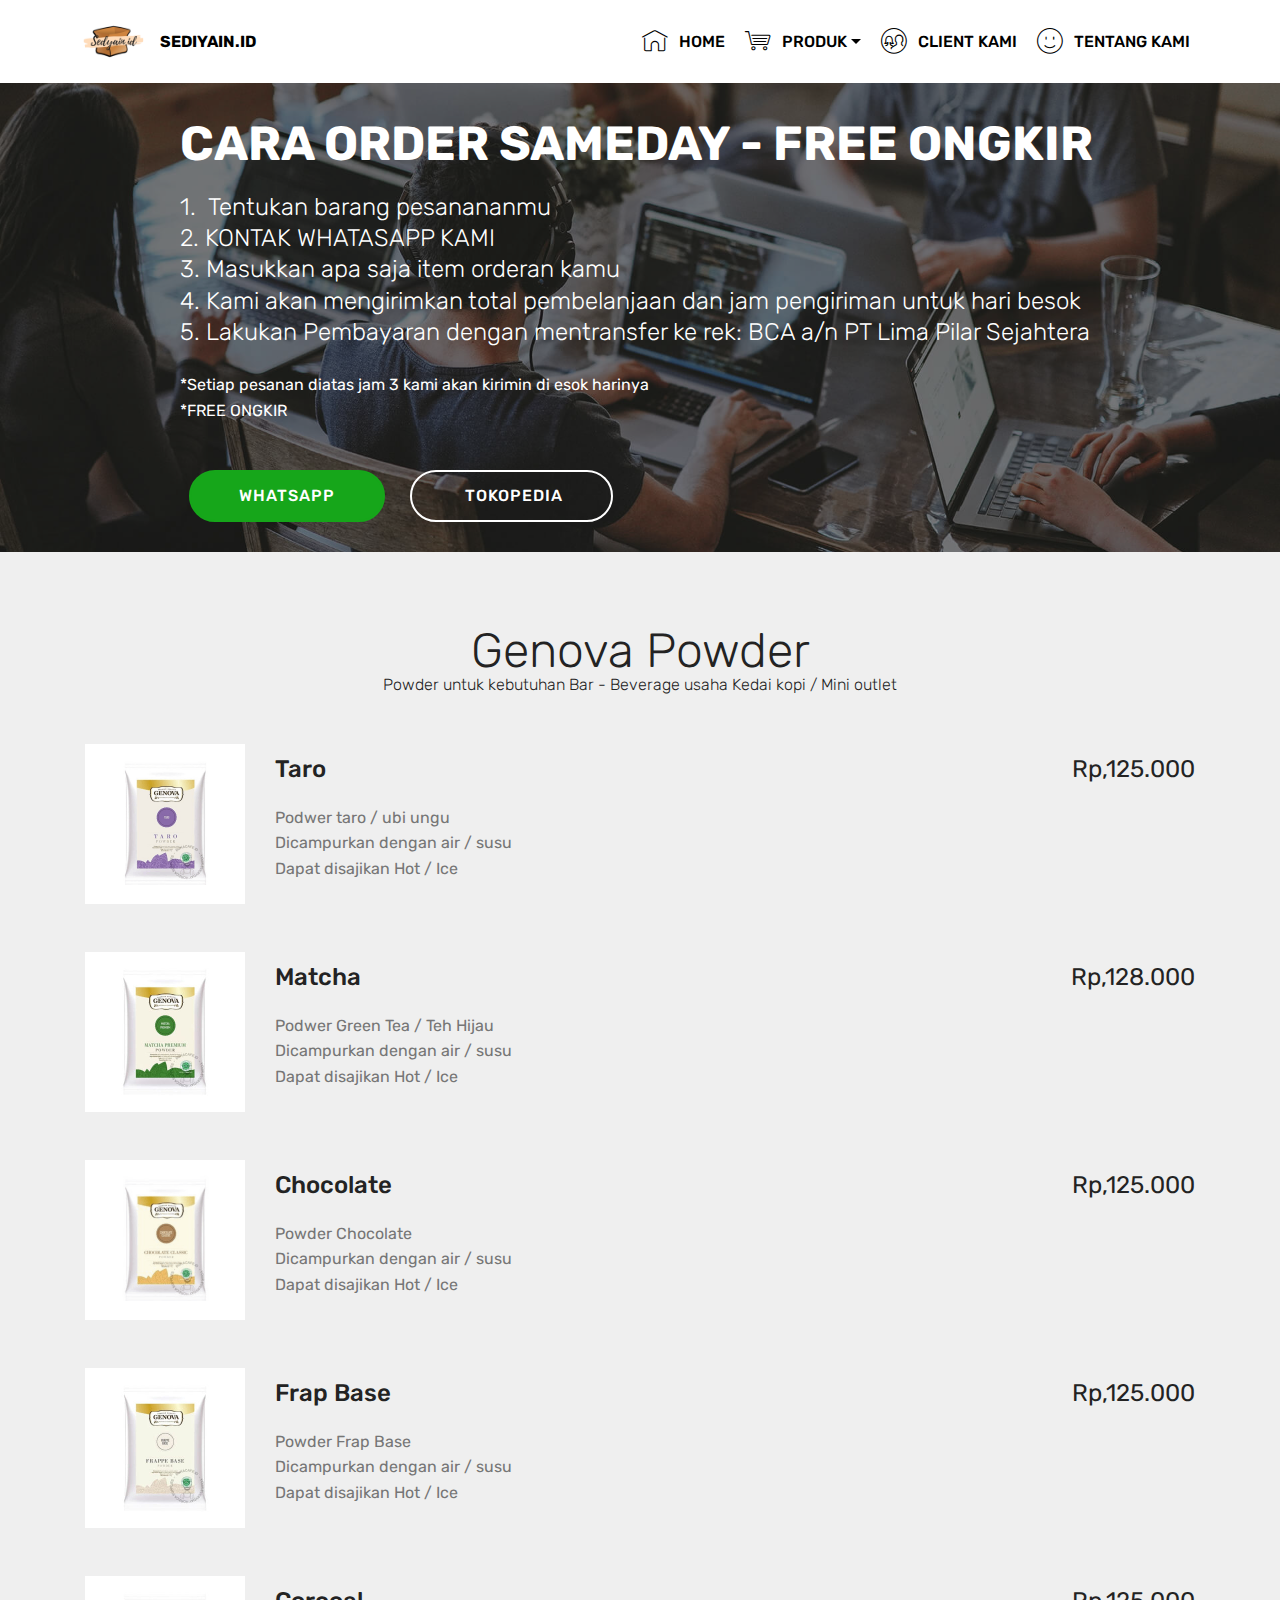
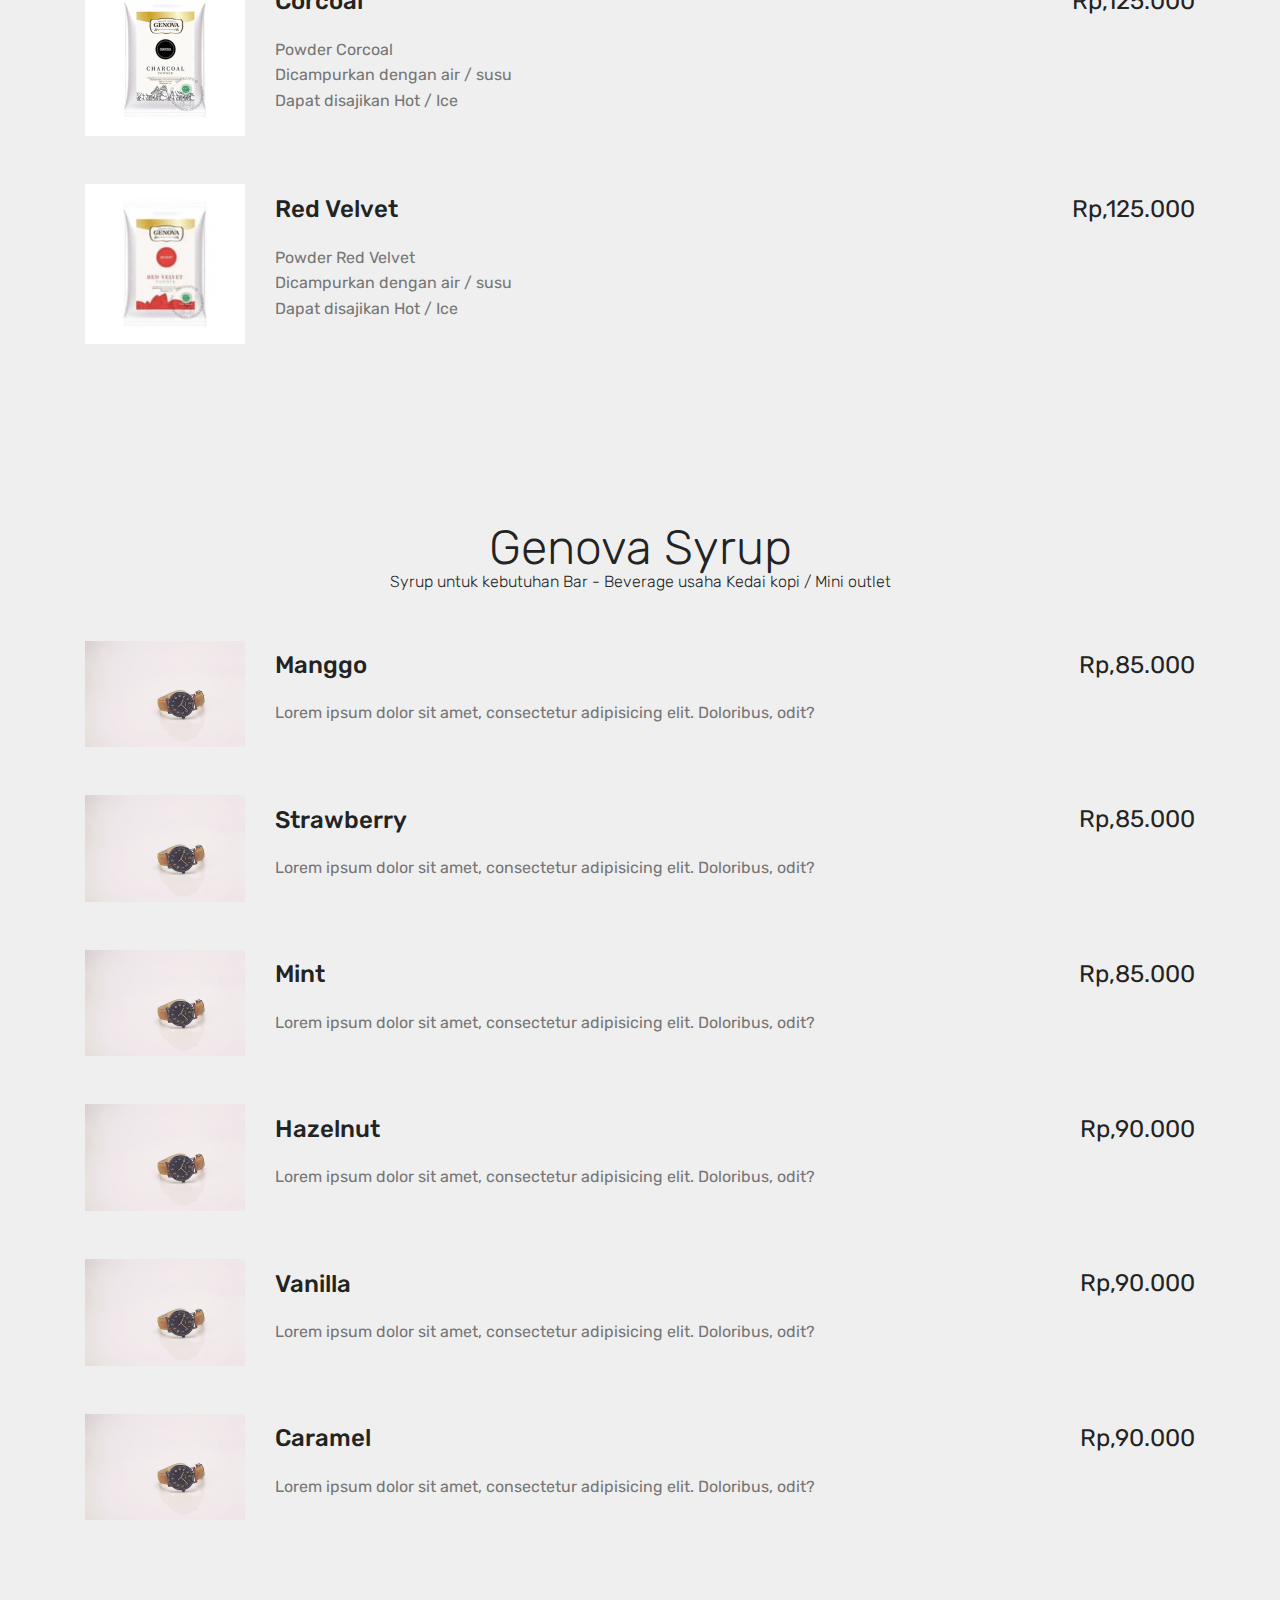
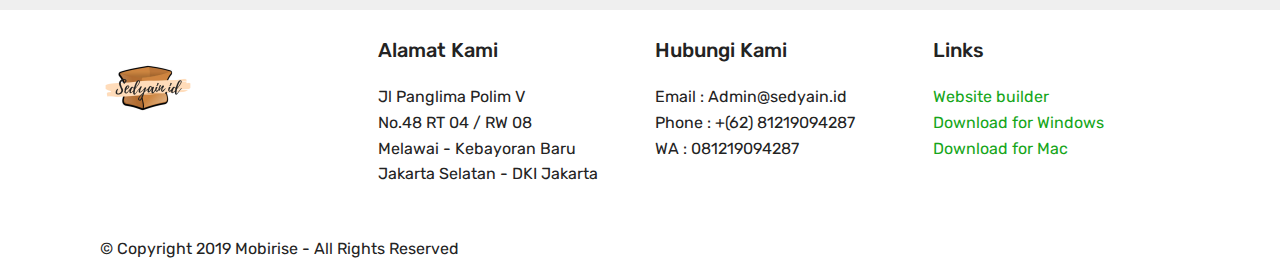
==== commit 847ef805: "create github pages" ====
--- a/page1.html
+++ b/page1.html
@@ -6,7 +6,7 @@
   <meta http-equiv="X-UA-Compatible" content="IE=edge">
   <meta name="generator" content="Mobirise v4.11.2, mobirise.com">
   <meta name="viewport" content="width=device-width, initial-scale=1, minimum-scale=1">
-  <link rel="shortcut icon" href="assets/images/logo2.png" type="image/x-icon">
+  <link rel="shortcut icon" href="assets/images/desain-tanpa-judul-15-162x162.png" type="image/x-icon">
   <meta name="description" content="Website Builder Description">
   
   <title>Product page</title>
@@ -16,6 +16,7 @@
   <link rel="stylesheet" href="assets/bootstrap/css/bootstrap-reboot.min.css">
   <link rel="stylesheet" href="assets/tether/tether.min.css">
   <link rel="stylesheet" href="assets/dropdown/css/style.css">
+  <link rel="stylesheet" href="assets/socicon/css/styles.css">
   <link rel="stylesheet" href="assets/theme/css/style.css">
   <link rel="preload" as="style" href="assets/mobirise/css/mbr-additional.css"><link rel="stylesheet" href="assets/mobirise/css/mbr-additional.css" type="text/css">
   
@@ -40,24 +41,43 @@
             <div class="navbar-brand">
                 <span class="navbar-logo">
                     <a href="https://mobirise.com">
-                         <img src="assets/images/logo2.png" alt="Mobirise" style="height: 3.8rem;">
+                         <img src="assets/images/desain-tanpa-judul-15-162x162.png" alt="Mobirise" title="" style="height: 4.2rem;">
                     </a>
                 </span>
-                <span class="navbar-caption-wrap"><a class="navbar-caption text-white display-4" href="https://mobirise.com">
-                        SEDYAIN.ID</a></span>
+                <span class="navbar-caption-wrap"><a class="navbar-caption text-black display-4" href="index.html#header2-1">SEDIYAIN.ID</a></span>
             </div>
         </div>
         <div class="collapse navbar-collapse" id="navbarSupportedContent">
-            <ul class="navbar-nav nav-dropdown nav-right" data-app-modern-menu="true"><li class="nav-item dropdown open"><a class="nav-link link text-white dropdown-toggle display-4" href="https://mobirise.com" aria-expanded="true" data-toggle="dropdown-submenu"><span class="mbri-shopping-cart mbr-iconfont mbr-iconfont-btn"></span>
+            <ul class="navbar-nav nav-dropdown nav-right" data-app-modern-menu="true"><li class="nav-item"><a class="nav-link link text-black display-4" href="index.html#header2-1" aria-expanded="false"><span class="mbri-home mbr-iconfont mbr-iconfont-btn"></span>HOME</a></li><li class="nav-item dropdown"><a class="nav-link link dropdown-toggle text-black display-4" href="#top" aria-expanded="true" data-toggle="dropdown-submenu"><span class="mbri-shopping-cart mbr-iconfont mbr-iconfont-btn"></span>
                         
-                        PRODUK</a><div class="dropdown-menu"><a class="text-white dropdown-item display-4" href="https://mobirise.com" aria-expanded="false">Powder</a><a class="text-white dropdown-item display-4" href="https://mobirise.com" aria-expanded="false">Syrup<br></a><div class="dropdown open"><a class="text-white dropdown-item dropdown-toggle display-4" href="https://mobirise.com" aria-expanded="true" data-toggle="dropdown-submenu">Bar stokis</a><div class="dropdown-menu dropdown-submenu"><a class="text-white dropdown-item display-4" href="https://mobirise.com" aria-expanded="false">Freshmilk</a><a class="text-white dropdown-item display-4" href="https://mobirise.com" aria-expanded="false">Sugar</a><a class="text-white dropdown-item display-4" href="https://mobirise.com" aria-expanded="false">Palm Sugar</a><a class="text-white dropdown-item display-4" href="https://mobirise.com" aria-expanded="false">Crimer</a><a class="text-white dropdown-item display-4" href="https://mobirise.com" aria-expanded="false">Susu Kental Manis</a></div></div><a class="text-white dropdown-item display-4" href="https://mobirise.com" aria-expanded="false">Cup<br></a></div></li>
-                <li class="nav-item"><a class="nav-link link text-white display-4" href="index.html#clients-a" aria-expanded="false"><span class="mbri-users mbr-iconfont mbr-iconfont-btn"></span>CLIENT KAMI</a></li><li class="nav-item"><a class="nav-link link text-white display-4" href="index.html#features13-9" aria-expanded="false"><span class="mbri-smile-face mbr-iconfont mbr-iconfont-btn"></span>TENTANG KAMI</a></li></ul>
+                        PRODUK</a><div class="dropdown-menu"><div class="dropdown"><a class="dropdown-item dropdown-toggle text-black display-4" href="https://mobirise.com" aria-expanded="false" data-toggle="dropdown-submenu">Powder</a><div class="dropdown-menu dropdown-submenu"><a class="dropdown-item text-black display-4" href="page1.html#services6-d" aria-expanded="false">GENOVA<br></a><a class="dropdown-item text-black display-4" href="https://mobirise.com" aria-expanded="false">FORMISA<br></a><a class="dropdown-item text-black display-4" href="https://mobirise.com" aria-expanded="false">TOFIN<br></a></div></div><div class="dropdown"><a class="dropdown-item dropdown-toggle text-black display-4" href="https://mobirise.com" aria-expanded="false" data-toggle="dropdown-submenu">Syrup<br></a><div class="dropdown-menu dropdown-submenu"><a class="dropdown-item text-black display-4" href="page1.html#services6-e" aria-expanded="false">GENOVA</a><a class="dropdown-item text-black display-4" href="https://mobirise.com" aria-expanded="false">FORMISA</a><a class="dropdown-item text-black display-4" href="https://mobirise.com" aria-expanded="false">MONIN</a></div></div><div class="dropdown"><a class="dropdown-item dropdown-toggle text-black display-4" href="https://mobirise.com" aria-expanded="false" data-toggle="dropdown-submenu">Bar stokis</a><div class="dropdown-menu dropdown-submenu"><a class="dropdown-item text-black display-4" href="https://mobirise.com" aria-expanded="false">Freshmilk</a><a class="dropdown-item text-black display-4" href="https://mobirise.com" aria-expanded="false">Sugar</a><a class="dropdown-item text-black display-4" href="https://mobirise.com" aria-expanded="false">Palm Sugar</a><a class="dropdown-item text-black display-4" href="https://mobirise.com" aria-expanded="false">Crimer</a><a class="dropdown-item text-black display-4" href="https://mobirise.com" aria-expanded="false">Susu Kental Manis</a></div></div><a class="dropdown-item text-black display-4" href="https://mobirise.com" aria-expanded="false">Cup<br></a></div></li>
+                <li class="nav-item"><a class="nav-link link text-black display-4" href="index.html#clients-a" aria-expanded="false"><span class="mbri-users mbr-iconfont mbr-iconfont-btn"></span>CLIENT KAMI</a></li><li class="nav-item"><a class="nav-link link text-black display-4" href="index.html#features13-9" aria-expanded="false"><span class="mbri-smile-face mbr-iconfont mbr-iconfont-btn"></span>TENTANG KAMI</a></li></ul>
             
         </div>
     </nav>
 </section>
 
-<section class="engine"><a href="https://mobirise.info/m">web design templates</a></section><section class="services6 cid-rFrnawytrm" id="services6-d">
+<section class="engine"><a href="https://mobirise.info/e">how to make a website</a></section><section class="mbr-section info3 cid-rFttaoppsu" id="info3-l">
+
+    
+
+    <div class="mbr-overlay" style="opacity: 0.5; background-color: rgb(35, 35, 35);">
+    </div>
+
+    <div class="container">
+        <div class="row justify-content-center">
+            <div class="media-container-column title col-12 col-md-10">
+                <h2 class="align-left mbr-bold mbr-white pb-3 mbr-fonts-style display-2">CARA ORDER SAMEDAY - FREE ONGKIR</h2>
+                <h3 class="mbr-section-subtitle align-left mbr-light mbr-white pb-3 mbr-fonts-style display-5">1. &nbsp;Tentukan barang pesanananmu<br>2. KONTAK WHATASAPP KAMI<br>3. Masukkan apa saja item orderan kamu <br>4. Kami akan mengirimkan total pembelanjaan dan jam pengiriman untuk hari besok&nbsp;<br>5. Lakukan Pembayaran dengan mentransfer ke rek: BCA a/n PT Lima Pilar Sejahtera&nbsp;</h3>
+                <p class="mbr-text align-left mbr-white mbr-fonts-style display-7">*Setiap pesanan diatas jam 3 kami akan kirimin di esok harinya<br>*FREE ONGKIR</p>
+                <div class="mbr-section-btn align-left py-4"><a class="btn btn-danger display-4" href="https://mobirise.co">WHATSAPP</a>
+                    <a class="btn btn-white-outline display-4" href="https://mobirise.co">&nbsp;TOKOPEDIA</a></div>
+            </div>
+        </div>
+    </div>
+</section>
+
+<section class="services6 cid-rFrnawytrm" id="services6-d">
     <!---->
     
     <!---->
@@ -68,9 +88,9 @@
         <div class="row">
             <!--Titles-->
             <div class="title col-12">
-                <h2 class="align-left mbr-fonts-style m-0 display-2">Powder</h2>
+                <h2 class="align-left mbr-fonts-style m-0 display-2">Genova Powder</h2>
                 <h3 class="mbr-section-subtitle mbr-light mbr-fonts-style display-7">
-                    Powder untuk kebutuhan Bar / Beverage usaha anda</h3>
+                    Powder untuk kebutuhan Bar - Beverage usaha Kedai kopi / Mini outlet</h3>
             </div>
             <!--Card-1-->
             <div class="card col-12 pb-5">
@@ -80,21 +100,19 @@
                             <div class="col-12 col-md-2">
                                 <!--Image-->
                                 <div class="mbr-figure">
-                                    <img src="assets/images/product1.jpg" alt="Mobirise">
-                                </div>
-                            </div>
-                            <div class="col-12 col-md-10">
-                                <div class="wrapper">
-                                    <div class="top-line pb-3">
-                                        <h4 class="card-title mbr-fonts-style display-5">
-                                            Green Tea</h4>
-                                        <p class="mbr-text cost mbr-fonts-style m-0 display-5">
-                                            Rp, 120.000</p>
-                                    </div>
-                                    <div class="bottom-line">
-                                        <p class="mbr-text mbr-fonts-style display-7">
-                                            Lorem ipsum dolor sit amet, consectetur adipisicing elit. Doloribus, odit?
-                                        </p>
+                                    <img src="assets/images/desain-tanpa-judul-12-320x320.png" alt="Mobirise" title="">
+                                </div>
+                            </div>
+                            <div class="col-12 col-md-10">
+                                <div class="wrapper">
+                                    <div class="top-line pb-3">
+                                        <h4 class="card-title mbr-fonts-style display-5">
+                                            Taro</h4>
+                                        <p class="mbr-text cost mbr-fonts-style m-0 display-5">
+                                            Rp,125.000</p>
+                                    </div>
+                                    <div class="bottom-line">
+                                        <p class="mbr-text mbr-fonts-style display-7">Podwer taro / ubi ungu<br>Dicampurkan dengan air / susu&nbsp;<br>Dapat disajikan Hot / Ice</p>
                                     </div>
                                 </div>
                             </div>
@@ -110,7 +128,7 @@
                             <div class="col-12 col-md-2">
                                 <!--Image-->
                                 <div class="mbr-figure">
-                                    <img src="assets/images/product1.jpg" alt="Mobirise">
+                                    <img src="assets/images/15710972-f438211d-3c54-4a31-8ba0-cd6401edb959-600-600-320x320.jpg" alt="Mobirise" title="">
                                 </div>
                             </div>
                             <div class="col-12 col-md-10">
@@ -118,13 +136,11 @@
                                     <div class="top-line pb-3">
                                         <h4 class="card-title mbr-fonts-style display-5">Matcha</h4>
                                         <p class="mbr-text cost mbr-fonts-style m-0 display-5">
-                                            Rp, 128.000
-                                        </p>
-                                    </div>
-                                    <div class="bottom-line">
-                                        <p class="mbr-text mbr-fonts-style display-7">
-                                            Lorem ipsum dolor sit amet, consectetur adipisicing elit. Doloribus, odit?
-                                        </p>
+                                            Rp,128.000
+                                        </p>
+                                    </div>
+                                    <div class="bottom-line">
+                                        <p class="mbr-text mbr-fonts-style display-7">Podwer Green Tea / Teh Hijau <br>Dicampurkan dengan air /  susu<br>Dapat disajikan Hot / Ice</p>
                                     </div>
                                 </div>
                             </div>
@@ -140,7 +156,7 @@
                             <div class="col-12 col-md-2">
                                 <!--Image-->
                                 <div class="mbr-figure">
-                                    <img src="assets/images/product1.jpg" alt="Mobirise">
+                                    <img src="assets/images/desain-tanpa-judul-10-320x320.png" alt="Mobirise" title="">
                                 </div>
                             </div>
                             <div class="col-12 col-md-10">
@@ -148,13 +164,10 @@
                                     <div class="top-line pb-3">
                                         <h4 class="card-title mbr-fonts-style display-5">Chocolate</h4>
                                         <p class="mbr-text cost mbr-fonts-style m-0 display-5">
-                                            Rp, 120.000
-                                        </p>
-                                    </div>
-                                    <div class="bottom-line">
-                                        <p class="mbr-text mbr-fonts-style display-7">
-                                            Lorem ipsum dolor sit amet, consectetur adipisicing elit. Doloribus, odit?
-                                        </p>
+                                            Rp,125.000</p>
+                                    </div>
+                                    <div class="bottom-line">
+                                        <p class="mbr-text mbr-fonts-style display-7">Powder Chocolate <br>Dicampurkan dengan air / susu &nbsp;<br>Dapat disajikan Hot / Ice</p>
                                     </div>
                                 </div>
                             </div>
@@ -170,22 +183,19 @@
                             <div class="col-12 col-md-2">
                                 <!--Image-->
                                 <div class="mbr-figure">
-                                    <img src="assets/images/product1.jpg" alt="Mobirise">
-                                </div>
-                            </div>
-                            <div class="col-12 col-md-10">
-                                <div class="wrapper">
-                                    <div class="top-line pb-3">
-                                        <h4 class="card-title mbr-fonts-style display-5">
-                                            Taro</h4>
-                                        <p class="mbr-text cost mbr-fonts-style m-0 display-5">
-                                            Rp, 120.000
-                                        </p>
-                                    </div>
-                                    <div class="bottom-line">
-                                        <p class="mbr-text mbr-fonts-style display-7">
-                                            Lorem ipsum dolor sit amet, consectetur adipisicing elit. Doloribus, odit?
-                                        </p>
+                                    <img src="assets/images/15710972-c59fada5-2236-4a22-a050-a82b6fed9b5d-600-600-320x320.jpg" alt="Mobirise" title="">
+                                </div>
+                            </div>
+                            <div class="col-12 col-md-10">
+                                <div class="wrapper">
+                                    <div class="top-line pb-3">
+                                        <h4 class="card-title mbr-fonts-style display-5">
+                                            Frap Base</h4>
+                                        <p class="mbr-text cost mbr-fonts-style m-0 display-5">
+                                            Rp,125.000</p>
+                                    </div>
+                                    <div class="bottom-line">
+                                        <p class="mbr-text mbr-fonts-style display-7">Powder Frap Base&nbsp;<br>Dicampurkan dengan air / susu <br>Dapat disajikan Hot / Ice</p>
                                     </div>
                                 </div>
                             </div>
@@ -201,7 +211,7 @@
                             <div class="col-12 col-md-2">
                                 <!--Image-->
                                 <div class="mbr-figure">
-                                    <img src="assets/images/product1.jpg" alt="Mobirise">
+                                    <img src="assets/images/15710972-ebf2202c-8ce9-4a72-9390-bcff5f894d93-600-600-320x320.jpg" alt="Mobirise" title="">
                                 </div>
                             </div>
                             <div class="col-12 col-md-10">
@@ -210,13 +220,10 @@
                                         <h4 class="card-title mbr-fonts-style display-5">
                                             Corcoal</h4>
                                         <p class="mbr-text cost mbr-fonts-style m-0 display-5">
-                                            Rp, 120.000
-                                        </p>
-                                    </div>
-                                    <div class="bottom-line">
-                                        <p class="mbr-text mbr-fonts-style display-7">
-                                            Lorem ipsum dolor sit amet, consectetur adipisicing elit. Doloribus, odit?
-                                        </p>
+                                            Rp,125.000</p>
+                                    </div>
+                                    <div class="bottom-line">
+                                        <p class="mbr-text mbr-fonts-style display-7">Powder Corcoal &nbsp;<br>Dicampurkan dengan air / susu<br>Dapat disajikan Hot / Ice</p>
                                     </div>
                                 </div>
                             </div>
@@ -232,22 +239,19 @@
                             <div class="col-12 col-md-2">
                                 <!--Image-->
                                 <div class="mbr-figure">
-                                    <img src="assets/images/product1.jpg" alt="Mobirise">
-                                </div>
-                            </div>
-                            <div class="col-12 col-md-10">
-                                <div class="wrapper">
-                                    <div class="top-line pb-3">
-                                        <h4 class="card-title mbr-fonts-style display-5">
-                                            Dark Chocolate</h4>
-                                        <p class="mbr-text cost mbr-fonts-style m-0 display-5">
-                                            Rp, 120.000
-                                        </p>
-                                    </div>
-                                    <div class="bottom-line">
-                                        <p class="mbr-text mbr-fonts-style display-7">
-                                            Lorem ipsum dolor sit amet, consectetur adipisicing elit. Doloribus, odit?
-                                        </p>
+                                    <img src="assets/images/desain-tanpa-judul-11-320x320.png" alt="Mobirise" title="">
+                                </div>
+                            </div>
+                            <div class="col-12 col-md-10">
+                                <div class="wrapper">
+                                    <div class="top-line pb-3">
+                                        <h4 class="card-title mbr-fonts-style display-5">
+                                            Red Velvet</h4>
+                                        <p class="mbr-text cost mbr-fonts-style m-0 display-5">
+                                            Rp,125.000</p>
+                                    </div>
+                                    <div class="bottom-line">
+                                        <p class="mbr-text mbr-fonts-style display-7">Powder Red Velvet&nbsp;<br>Dicampurkan dengan air / susu<br>Dapat disajikan Hot / Ice</p>
                                     </div>
                                 </div>
                             </div>
@@ -270,11 +274,8 @@
         <div class="row">
             <!--Titles-->
             <div class="title col-12">
-                <h2 class="align-left mbr-fonts-style m-0 display-1">
-                    Syrup</h2>
-                <h3 class="mbr-section-subtitle mbr-light mbr-fonts-style display-5">
-                    Subtitle
-                </h3>
+                <h2 class="align-left mbr-fonts-style m-0 display-2">Genova Syrup</h2>
+                <h3 class="mbr-section-subtitle mbr-light mbr-fonts-style display-7">Syrup untuk kebutuhan Bar - Beverage usaha Kedai kopi / Mini outlet</h3>
             </div>
             <!--Card-1-->
             <div class="card col-12 pb-5">
@@ -293,7 +294,7 @@
                                         <h4 class="card-title mbr-fonts-style display-5">
                                             Manggo</h4>
                                         <p class="mbr-text cost mbr-fonts-style m-0 display-5">
-                                            $400
+                                            Rp,85.000
                                         </p>
                                     </div>
                                     <div class="bottom-line">
@@ -324,8 +325,7 @@
                                         <h4 class="card-title mbr-fonts-style display-5">
                                             Strawberry</h4>
                                         <p class="mbr-text cost mbr-fonts-style m-0 display-5">
-                                            $400
-                                        </p>
+                                            Rp,85.000</p>
                                     </div>
                                     <div class="bottom-line">
                                         <p class="mbr-text mbr-fonts-style display-7">
@@ -354,8 +354,7 @@
                                     <div class="top-line pb-3">
                                         <h4 class="card-title mbr-fonts-style display-5">Mint</h4>
                                         <p class="mbr-text cost mbr-fonts-style m-0 display-5">
-                                            $400
-                                        </p>
+                                            Rp,85.000</p>
                                     </div>
                                     <div class="bottom-line">
                                         <p class="mbr-text mbr-fonts-style display-7">
@@ -385,8 +384,7 @@
                                         <h4 class="card-title mbr-fonts-style display-5">
                                             Hazelnut</h4>
                                         <p class="mbr-text cost mbr-fonts-style m-0 display-5">
-                                            $400
-                                        </p>
+                                            Rp,90.000</p>
                                     </div>
                                     <div class="bottom-line">
                                         <p class="mbr-text mbr-fonts-style display-7">
@@ -416,8 +414,7 @@
                                         <h4 class="card-title mbr-fonts-style display-5">
                                             Vanilla</h4>
                                         <p class="mbr-text cost mbr-fonts-style m-0 display-5">
-                                            $400
-                                        </p>
+                                            Rp,90.000</p>
                                     </div>
                                     <div class="bottom-line">
                                         <p class="mbr-text mbr-fonts-style display-7">
@@ -447,8 +444,7 @@
                                         <h4 class="card-title mbr-fonts-style display-5">
                                             Caramel</h4>
                                         <p class="mbr-text cost mbr-fonts-style m-0 display-5">
-                                            $400
-                                        </p>
+                                            Rp,90.000</p>
                                     </div>
                                     <div class="bottom-line">
                                         <p class="mbr-text mbr-fonts-style display-7">
@@ -457,6 +453,97 @@
                                     </div>
                                 </div>
                             </div>
+                        </div>
+                    </div>
+                </div>
+            </div>
+        </div>
+    </div>
+</section>
+
+<section class="cid-rFtTNblQiD" id="footer1-u">
+
+    
+
+    
+
+    <div class="container">
+        <div class="media-container-row content text-white">
+            <div class="col-12 col-md-3">
+                <div class="media-wrap">
+                    <a href="https://mobirise.co/">
+                        <img src="assets/images/desain-tanpa-judul-15-192x192.png" alt="Mobirise" title="">
+                    </a>
+                </div>
+            </div>
+            <div class="col-12 col-md-3 mbr-fonts-style display-7">
+                <h5 class="pb-3">
+                    Alamat Kami</h5>
+                <p class="mbr-text">Jl Panglima Polim V 
+<br>No.48 RT 04 / RW 08
+<br>Melawai - Kebayoran Baru
+<br>Jakarta Selatan - DKI Jakarta&nbsp;<br></p>
+            </div>
+            <div class="col-12 col-md-3 mbr-fonts-style display-7">
+                <h5 class="pb-3">Hubungi Kami</h5>
+                <p class="mbr-text">Email : Admin@sedyain.id      
+<br>Phone : +(62) 81219094287   
+<br>WA : 081219094287</p>
+            </div>
+            <div class="col-12 col-md-3 mbr-fonts-style display-7">
+                <h5 class="pb-3">
+                    Links
+                </h5>
+                <p class="mbr-text">
+                    <a class="text-primary" href="https://mobirise.co/">Website builder</a>
+                    <br><a class="text-primary" href="https://mobirise.co/">Download for Windows</a>
+                    <br><a class="text-primary" href="https://mobirise.co/">Download for Mac</a>
+                </p>
+            </div>
+        </div>
+        <div class="footer-lower">
+            <div class="media-container-row">
+                <div class="col-sm-12">
+                    <hr>
+                </div>
+            </div>
+            <div class="media-container-row mbr-white">
+                <div class="col-sm-6 copyright">
+                    <p class="mbr-text mbr-fonts-style display-7">
+                        © Copyright 2019 Mobirise - All Rights Reserved
+                    </p>
+                </div>
+                <div class="col-md-6">
+                    <div class="social-list align-right">
+                        <div class="soc-item">
+                            <a href="https://twitter.com/mobirise" target="_blank">
+                                <span class="socicon-twitter socicon mbr-iconfont mbr-iconfont-social"></span>
+                            </a>
+                        </div>
+                        <div class="soc-item">
+                            <a href="https://www.facebook.com/pages/Mobirise/1616226671953247" target="_blank">
+                                <span class="socicon-facebook socicon mbr-iconfont mbr-iconfont-social"></span>
+                            </a>
+                        </div>
+                        <div class="soc-item">
+                            <a href="https://www.youtube.com/c/mobirise" target="_blank">
+                                <span class="socicon-youtube socicon mbr-iconfont mbr-iconfont-social"></span>
+                            </a>
+                        </div>
+                        <div class="soc-item">
+                            <a href="https://instagram.com/mobirise" target="_blank">
+                                <span class="socicon-instagram socicon mbr-iconfont mbr-iconfont-social"></span>
+                            </a>
+                        </div>
+                        <div class="soc-item">
+                            <a href="https://plus.google.com/u/0/+Mobirise" target="_blank">
+                                <span class="socicon-googleplus socicon mbr-iconfont mbr-iconfont-social"></span>
+                            </a>
+                        </div>
+                        <div class="soc-item">
+                            <a href="https://www.behance.net/Mobirise" target="_blank">
+                                <span class="socicon-behance socicon mbr-iconfont mbr-iconfont-social"></span>
+                            </a>
                         </div>
                     </div>
                 </div>
--- a/assets/socicon/css/styles.css
+++ b/assets/socicon/css/styles.css
@@ -0,0 +1,544 @@
+@charset "UTF-8";
+
+@font-face {
+  font-family: "socicon";
+  src:url("../fonts/socicon.eot");
+  src:url("../fonts/socicon.eot?#iefix") format("embedded-opentype"),
+    url("../fonts/socicon.woff") format("woff"),
+    url("../fonts/socicon.ttf") format("truetype"),
+    url("../fonts/socicon.svg#socicon") format("svg");
+  font-weight: normal;
+  font-style: normal;
+  font-display:swap;
+}
+
+[data-icon]:before {
+  font-family: "socicon" !important;
+  content: attr(data-icon);
+  font-style: normal !important;
+  font-weight: normal !important;
+  font-variant: normal !important;
+  text-transform: none !important;
+  speak: none;
+  line-height: 1;
+  -webkit-font-smoothing: antialiased;
+  -moz-osx-font-smoothing: grayscale;
+}
+
+[class^="socicon-"]:before,
+[class*=" socicon-"]:before {
+  font-family: "socicon" !important;
+  font-style: normal !important;
+  font-weight: normal !important;
+  font-variant: normal !important;
+  text-transform: none !important;
+  speak: none;
+  line-height: 1;
+  -webkit-font-smoothing: antialiased;
+  -moz-osx-font-smoothing: grayscale;
+}
+
+.socicon-modelmayhem:before {
+  content: "\e000";
+}
+.socicon-mixcloud:before {
+  content: "\e001";
+}
+.socicon-drupal:before {
+  content: "\e002";
+}
+.socicon-swarm:before {
+  content: "\e003";
+}
+.socicon-istock:before {
+  content: "\e004";
+}
+.socicon-yammer:before {
+  content: "\e005";
+}
+.socicon-ello:before {
+  content: "\e006";
+}
+.socicon-stackoverflow:before {
+  content: "\e007";
+}
+.socicon-persona:before {
+  content: "\e008";
+}
+.socicon-triplej:before {
+  content: "\e009";
+}
+.socicon-houzz:before {
+  content: "\e00a";
+}
+.socicon-rss:before {
+  content: "\e00b";
+}
+.socicon-paypal:before {
+  content: "\e00c";
+}
+.socicon-odnoklassniki:before {
+  content: "\e00d";
+}
+.socicon-airbnb:before {
+  content: "\e00e";
+}
+.socicon-periscope:before {
+  content: "\e00f";
+}
+.socicon-outlook:before {
+  content: "\e010";
+}
+.socicon-coderwall:before {
+  content: "\e011";
+}
+.socicon-tripadvisor:before {
+  content: "\e012";
+}
+.socicon-appnet:before {
+  content: "\e013";
+}
+.socicon-goodreads:before {
+  content: "\e014";
+}
+.socicon-tripit:before {
+  content: "\e015";
+}
+.socicon-lanyrd:before {
+  content: "\e016";
+}
+.socicon-slideshare:before {
+  content: "\e017";
+}
+.socicon-buffer:before {
+  content: "\e018";
+}
+.socicon-disqus:before {
+  content: "\e019";
+}
+.socicon-vkontakte:before {
+  content: "\e01a";
+}
+.socicon-whatsapp:before {
+  content: "\e01b";
+}
+.socicon-patreon:before {
+  content: "\e01c";
+}
+.socicon-storehouse:before {
+  content: "\e01d";
+}
+.socicon-pocket:before {
+  content: "\e01e";
+}
+.socicon-mail:before {
+  content: "\e01f";
+}
+.socicon-blogger:before {
+  content: "\e020";
+}
+.socicon-technorati:before {
+  content: "\e021";
+}
+.socicon-reddit:before {
+  content: "\e022";
+}
+.socicon-dribbble:before {
+  content: "\e023";
+}
+.socicon-stumbleupon:before {
+  content: "\e024";
+}
+.socicon-digg:before {
+  content: "\e025";
+}
+.socicon-envato:before {
+  content: "\e026";
+}
+.socicon-behance:before {
+  content: "\e027";
+}
+.socicon-delicious:before {
+  content: "\e028";
+}
+.socicon-deviantart:before {
+  content: "\e029";
+}
+.socicon-forrst:before {
+  content: "\e02a";
+}
+.socicon-play:before {
+  content: "\e02b";
+}
+.socicon-zerply:before {
+  content: "\e02c";
+}
+.socicon-wikipedia:before {
+  content: "\e02d";
+}
+.socicon-apple:before {
+  content: "\e02e";
+}
+.socicon-flattr:before {
+  content: "\e02f";
+}
+.socicon-github:before {
+  content: "\e030";
+}
+.socicon-renren:before {
+  content: "\e031";
+}
+.socicon-friendfeed:before {
+  content: "\e032";
+}
+.socicon-newsvine:before {
+  content: "\e033";
+}
+.socicon-identica:before {
+  content: "\e034";
+}
+.socicon-bebo:before {
+  content: "\e035";
+}
+.socicon-zynga:before {
+  content: "\e036";
+}
+.socicon-steam:before {
+  content: "\e037";
+}
+.socicon-xbox:before {
+  content: "\e038";
+}
+.socicon-windows:before {
+  content: "\e039";
+}
+.socicon-qq:before {
+  content: "\e03a";
+}
+.socicon-douban:before {
+  content: "\e03b";
+}
+.socicon-meetup:before {
+  content: "\e03c";
+}
+.socicon-playstation:before {
+  content: "\e03d";
+}
+.socicon-android:before {
+  content: "\e03e";
+}
+.socicon-snapchat:before {
+  content: "\e03f";
+}
+.socicon-twitter:before {
+  content: "\e040";
+}
+.socicon-facebook:before {
+  content: "\e041";
+}
+.socicon-googleplus:before {
+  content: "\e042";
+}
+.socicon-pinterest:before {
+  content: "\e043";
+}
+.socicon-foursquare:before {
+  content: "\e044";
+}
+.socicon-yahoo:before {
+  content: "\e045";
+}
+.socicon-skype:before {
+  content: "\e046";
+}
+.socicon-yelp:before {
+  content: "\e047";
+}
+.socicon-feedburner:before {
+  content: "\e048";
+}
+.socicon-linkedin:before {
+  content: "\e049";
+}
+.socicon-viadeo:before {
+  content: "\e04a";
+}
+.socicon-xing:before {
+  content: "\e04b";
+}
+.socicon-myspace:before {
+  content: "\e04c";
+}
+.socicon-soundcloud:before {
+  content: "\e04d";
+}
+.socicon-spotify:before {
+  content: "\e04e";
+}
+.socicon-grooveshark:before {
+  content: "\e04f";
+}
+.socicon-lastfm:before {
+  content: "\e050";
+}
+.socicon-youtube:before {
+  content: "\e051";
+}
+.socicon-vimeo:before {
+  content: "\e052";
+}
+.socicon-dailymotion:before {
+  content: "\e053";
+}
+.socicon-vine:before {
+  content: "\e054";
+}
+.socicon-flickr:before {
+  content: "\e055";
+}
+.socicon-500px:before {
+  content: "\e056";
+}
+.socicon-wordpress:before {
+  content: "\e058";
+}
+.socicon-tumblr:before {
+  content: "\e059";
+}
+.socicon-twitch:before {
+  content: "\e05a";
+}
+.socicon-8tracks:before {
+  content: "\e05b";
+}
+.socicon-amazon:before {
+  content: "\e05c";
+}
+.socicon-icq:before {
+  content: "\e05d";
+}
+.socicon-smugmug:before {
+  content: "\e05e";
+}
+.socicon-ravelry:before {
+  content: "\e05f";
+}
+.socicon-weibo:before {
+  content: "\e060";
+}
+.socicon-baidu:before {
+  content: "\e061";
+}
+.socicon-angellist:before {
+  content: "\e062";
+}
+.socicon-ebay:before {
+  content: "\e063";
+}
+.socicon-imdb:before {
+  content: "\e064";
+}
+.socicon-stayfriends:before {
+  content: "\e065";
+}
+.socicon-residentadvisor:before {
+  content: "\e066";
+}
+.socicon-google:before {
+  content: "\e067";
+}
+.socicon-yandex:before {
+  content: "\e068";
+}
+.socicon-sharethis:before {
+  content: "\e069";
+}
+.socicon-bandcamp:before {
+  content: "\e06a";
+}
+.socicon-itunes:before {
+  content: "\e06b";
+}
+.socicon-deezer:before {
+  content: "\e06c";
+}
+.socicon-telegram:before {
+  content: "\e06e";
+}
+.socicon-openid:before {
+  content: "\e06f";
+}
+.socicon-amplement:before {
+  content: "\e070";
+}
+.socicon-viber:before {
+  content: "\e071";
+}
+.socicon-zomato:before {
+  content: "\e072";
+}
+.socicon-draugiem:before {
+  content: "\e074";
+}
+.socicon-endomodo:before {
+  content: "\e075";
+}
+.socicon-filmweb:before {
+  content: "\e076";
+}
+.socicon-stackexchange:before {
+  content: "\e077";
+}
+.socicon-wykop:before {
+  content: "\e078";
+}
+.socicon-teamspeak:before {
+  content: "\e079";
+}
+.socicon-teamviewer:before {
+  content: "\e07a";
+}
+.socicon-ventrilo:before {
+  content: "\e07b";
+}
+.socicon-younow:before {
+  content: "\e07c";
+}
+.socicon-raidcall:before {
+  content: "\e07d";
+}
+.socicon-mumble:before {
+  content: "\e07e";
+}
+.socicon-medium:before {
+  content: "\e06d";
+}
+.socicon-bebee:before {
+  content: "\e07f";
+}
+.socicon-hitbox:before {
+  content: "\e080";
+}
+.socicon-reverbnation:before {
+  content: "\e081";
+}
+.socicon-formulr:before {
+  content: "\e082";
+}
+.socicon-instagram:before {
+  content: "\e057";
+}
+.socicon-battlenet:before {
+  content: "\e083";
+}
+.socicon-chrome:before {
+  content: "\e084";
+}
+.socicon-discord:before {
+  content: "\e086";
+}
+.socicon-issuu:before {
+  content: "\e087";
+}
+.socicon-macos:before {
+  content: "\e088";
+}
+.socicon-firefox:before {
+  content: "\e089";
+}
+.socicon-opera:before {
+  content: "\e08d";
+}
+.socicon-keybase:before {
+  content: "\e090";
+}
+.socicon-alliance:before {
+  content: "\e091";
+}
+.socicon-livejournal:before {
+  content: "\e092";
+}
+.socicon-googlephotos:before {
+  content: "\e093";
+}
+.socicon-horde:before {
+  content: "\e094";
+}
+.socicon-etsy:before {
+  content: "\e095";
+}
+.socicon-zapier:before {
+  content: "\e096";
+}
+.socicon-google-scholar:before {
+  content: "\e097";
+}
+.socicon-researchgate:before {
+  content: "\e098";
+}
+.socicon-wechat:before {
+  content: "\e099";
+}
+.socicon-strava:before {
+  content: "\e09a";
+}
+.socicon-line:before {
+  content: "\e09b";
+}
+.socicon-lyft:before {
+  content: "\e09c";
+}
+.socicon-uber:before {
+  content: "\e09d";
+}
+.socicon-songkick:before {
+  content: "\e09e";
+}
+.socicon-viewbug:before {
+  content: "\e09f";
+}
+.socicon-googlegroups:before {
+  content: "\e0a0";
+}
+.socicon-quora:before {
+  content: "\e073";
+}
+.socicon-diablo:before {
+  content: "\e085";
+}
+.socicon-blizzard:before {
+  content: "\e0a1";
+}
+.socicon-hearthstone:before {
+  content: "\e08b";
+}
+.socicon-heroes:before {
+  content: "\e08a";
+}
+.socicon-overwatch:before {
+  content: "\e08c";
+}
+.socicon-warcraft:before {
+  content: "\e08e";
+}
+.socicon-starcraft:before {
+  content: "\e08f";
+}
+.socicon-beam:before {
+  content: "\e0a2";
+}
+.socicon-curse:before {
+  content: "\e0a3";
+}
+.socicon-player:before {
+  content: "\e0a4";
+}
+.socicon-streamjar:before {
+  content: "\e0a5";
+}
+.socicon-nintendo:before {
+  content: "\e0a6";
+}
+.socicon-hellocoton:before {
+  content: "\e0a7";
+}
--- a/assets/mobirise/css/mbr-additional.css
+++ b/assets/mobirise/css/mbr-additional.css
@@ -92,7 +92,7 @@
   border-radius: 3px;
 }
 .bg-primary {
-  background-color: #149dcc !important;
+  background-color: #16a61a !important;
 }
 .bg-success {
   background-color: #f7ed4a !important;
@@ -104,12 +104,12 @@
   background-color: #879a9f !important;
 }
 .bg-danger {
-  background-color: #787324 !important;
+  background-color: #16a61a !important;
 }
 .btn-primary,
 .btn-primary:active {
-  background-color: #149dcc !important;
-  border-color: #149dcc !important;
+  background-color: #16a61a !important;
+  border-color: #16a61a !important;
   color: #ffffff !important;
 }
 .btn-primary:hover,
@@ -117,14 +117,14 @@
 .btn-primary.focus,
 .btn-primary.active {
   color: #ffffff !important;
-  background-color: #0d6786 !important;
-  border-color: #0d6786 !important;
+  background-color: #0d620f !important;
+  border-color: #0d620f !important;
 }
 .btn-primary.disabled,
 .btn-primary:disabled {
   color: #ffffff !important;
-  background-color: #0d6786 !important;
-  border-color: #0d6786 !important;
+  background-color: #0d620f !important;
+  border-color: #0d620f !important;
 }
 .btn-secondary,
 .btn-secondary:active {
@@ -208,8 +208,8 @@
 }
 .btn-danger,
 .btn-danger:active {
-  background-color: #787324 !important;
-  border-color: #787324 !important;
+  background-color: #16a61a !important;
+  border-color: #16a61a !important;
   color: #ffffff !important;
 }
 .btn-danger:hover,
@@ -217,14 +217,14 @@
 .btn-danger.focus,
 .btn-danger.active {
   color: #ffffff !important;
-  background-color: #3d3b12 !important;
-  border-color: #3d3b12 !important;
+  background-color: #0d620f !important;
+  border-color: #0d620f !important;
 }
 .btn-danger.disabled,
 .btn-danger:disabled {
   color: #ffffff !important;
-  background-color: #3d3b12 !important;
-  border-color: #3d3b12 !important;
+  background-color: #0d620f !important;
+  border-color: #0d620f !important;
 }
 .btn-white {
   color: #333333 !important;
@@ -272,22 +272,22 @@
 .btn-primary-outline,
 .btn-primary-outline:active {
   background: none;
-  border-color: #0b566f;
-  color: #0b566f;
+  border-color: #0a4c0c;
+  color: #0a4c0c;
 }
 .btn-primary-outline:hover,
 .btn-primary-outline:focus,
 .btn-primary-outline.focus,
 .btn-primary-outline.active {
   color: #ffffff;
-  background-color: #149dcc;
-  border-color: #149dcc;
+  background-color: #16a61a;
+  border-color: #16a61a;
 }
 .btn-primary-outline.disabled,
 .btn-primary-outline:disabled {
   color: #ffffff !important;
-  background-color: #149dcc !important;
-  border-color: #149dcc !important;
+  background-color: #16a61a !important;
+  border-color: #16a61a !important;
 }
 .btn-secondary-outline,
 .btn-secondary-outline:active {
@@ -372,22 +372,22 @@
 .btn-danger-outline,
 .btn-danger-outline:active {
   background: none;
-  border-color: #2a280c;
-  color: #2a280c;
+  border-color: #0a4c0c;
+  color: #0a4c0c;
 }
 .btn-danger-outline:hover,
 .btn-danger-outline:focus,
 .btn-danger-outline.focus,
 .btn-danger-outline.active {
   color: #ffffff;
-  background-color: #787324;
-  border-color: #787324;
+  background-color: #16a61a;
+  border-color: #16a61a;
 }
 .btn-danger-outline.disabled,
 .btn-danger-outline:disabled {
   color: #ffffff !important;
-  background-color: #787324 !important;
-  border-color: #787324 !important;
+  background-color: #16a61a !important;
+  border-color: #16a61a !important;
 }
 .btn-black-outline,
 .btn-black-outline:active {
@@ -424,7 +424,7 @@
   border-color: #ffffff;
 }
 .text-primary {
-  color: #149dcc !important;
+  color: #16a61a !important;
 }
 .text-secondary {
   color: #ff3366 !important;
@@ -439,7 +439,7 @@
   color: #879a9f !important;
 }
 .text-danger {
-  color: #787324 !important;
+  color: #16a61a !important;
 }
 .text-white {
   color: #ffffff !important;
@@ -449,7 +449,7 @@
 }
 a.text-primary:hover,
 a.text-primary:focus {
-  color: #0b566f !important;
+  color: #0a4c0c !important;
 }
 a.text-secondary:hover,
 a.text-secondary:focus {
@@ -469,7 +469,7 @@
 }
 a.text-danger:hover,
 a.text-danger:focus {
-  color: #2a280c !important;
+  color: #0a4c0c !important;
 }
 a.text-white:hover,
 a.text-white:focus {
@@ -489,7 +489,7 @@
   background-color: #879a9f;
 }
 .alert-danger {
-  background-color: #787324;
+  background-color: #16a61a;
 }
 .mbr-section-btn a.btn:not(.btn-form) {
   border-radius: 100px;
@@ -507,8 +507,8 @@
   border-radius: 100px !important;
 }
 .mbr-gallery-filter li.active .btn {
-  background-color: #149dcc;
-  border-color: #149dcc;
+  background-color: #16a61a;
+  border-color: #16a61a;
   color: #ffffff;
 }
 .mbr-gallery-filter li.active .btn:focus {
@@ -519,11 +519,11 @@
 }
 a,
 a:hover {
-  color: #149dcc;
+  color: #16a61a;
 }
 .mbr-plan-header.bg-primary .mbr-plan-subtitle,
 .mbr-plan-header.bg-primary .mbr-plan-price-desc {
-  color: #b4e6f8;
+  color: #53e857;
 }
 .mbr-plan-header.bg-success .mbr-plan-subtitle,
 .mbr-plan-header.bg-success .mbr-plan-price-desc {
@@ -539,7 +539,7 @@
 }
 .mbr-plan-header.bg-danger .mbr-plan-subtitle,
 .mbr-plan-header.bg-danger .mbr-plan-price-desc {
-  color: #cbc351;
+  color: #53e857;
 }
 /* Scroll to top button*/
 #scrollToTop a {
@@ -554,7 +554,7 @@
   font-size: 1.6rem;
 }
 blockquote {
-  border-color: #149dcc;
+  border-color: #16a61a;
 }
 /* Forms */
 .mbr-form .btn {
@@ -610,11 +610,11 @@
 /* Footer */
 .mbr-footer-content li::before,
 .mbr-footer .mbr-contacts li::before {
-  background: #149dcc;
+  background: #16a61a;
 }
 .mbr-footer-content li a:hover,
 .mbr-footer .mbr-contacts li a:hover {
-  color: #149dcc;
+  color: #16a61a;
 }
 .footer3 input[type="email"],
 .footer4 input[type="email"] {
@@ -656,7 +656,7 @@
 }
 .jq-selectbox li:hover,
 .jq-selectbox li.selected {
-  background-color: #149dcc;
+  background-color: #16a61a;
   color: #ffffff;
 }
 .jq-selectbox .jq-selectbox__trigger-arrow,
@@ -669,14 +669,14 @@
 .jq-selectbox:hover .jq-selectbox__trigger-arrow,
 .jq-number__spin.minus:hover:after,
 .jq-number__spin.plus:hover:after {
-  border-top-color: #149dcc;
-  border-bottom-color: #149dcc;
+  border-top-color: #16a61a;
+  border-bottom-color: #16a61a;
 }
 .xdsoft_datetimepicker .xdsoft_calendar td.xdsoft_default,
 .xdsoft_datetimepicker .xdsoft_calendar td.xdsoft_current,
 .xdsoft_datetimepicker .xdsoft_timepicker .xdsoft_time_box > div > div.xdsoft_current {
   color: #ffffff !important;
-  background-color: #149dcc !important;
+  background-color: #16a61a !important;
   box-shadow: none !important;
 }
 .xdsoft_datetimepicker .xdsoft_calendar td:hover,
@@ -704,19 +704,19 @@
   top: 50%;
   left: 50%;
   transform: translateX(-50%) translateY(-50%);
-  background-image: url("data:image/svg+xml;charset=UTF-8,%3csvg width='32' height='32' viewBox='0 0 64 64' xmlns='http://www.w3.org/2000/svg' stroke='%23149dcc' %3e%3cg fill='none' fill-rule='evenodd'%3e%3cg transform='translate(16 16)' stroke-width='2'%3e%3ccircle stroke-opacity='.5' cx='16' cy='16' r='16'/%3e%3cpath d='M32 16c0-9.94-8.06-16-16-16'%3e%3canimateTransform attributeName='transform' type='rotate' from='0 16 16' to='360 16 16' dur='1s' repeatCount='indefinite'/%3e%3c/path%3e%3c/g%3e%3c/g%3e%3c/svg%3e");
+  background-image: url("data:image/svg+xml;charset=UTF-8,%3csvg width='32' height='32' viewBox='0 0 64 64' xmlns='http://www.w3.org/2000/svg' stroke='%2316a61a' %3e%3cg fill='none' fill-rule='evenodd'%3e%3cg transform='translate(16 16)' stroke-width='2'%3e%3ccircle stroke-opacity='.5' cx='16' cy='16' r='16'/%3e%3cpath d='M32 16c0-9.94-8.06-16-16-16'%3e%3canimateTransform attributeName='transform' type='rotate' from='0 16 16' to='360 16 16' dur='1s' repeatCount='indefinite'/%3e%3c/path%3e%3c/g%3e%3c/g%3e%3c/svg%3e");
 }
 section.lazy-placeholder:after {
   opacity: 0.3;
 }
 .cid-qTkzRZLJNu .navbar {
   padding: .5rem 0;
-  background: #333333;
+  background: #ffffff;
   transition: none;
   min-height: 77px;
 }
 .cid-qTkzRZLJNu .navbar-dropdown.bg-color.transparent.opened {
-  background: #333333;
+  background: #ffffff;
 }
 .cid-qTkzRZLJNu a {
   font-style: normal;
@@ -800,7 +800,7 @@
   padding-bottom: 0;
 }
 .cid-qTkzRZLJNu .dropdown .dropdown-menu {
-  background: #333333;
+  background: #ffffff;
   display: none;
   position: absolute;
   min-width: 5rem;
@@ -871,7 +871,7 @@
   width: 30px;
   height: 2px;
   border-right: 5px;
-  background-color: #ffffff;
+  background-color: #232323;
 }
 .cid-qTkzRZLJNu button.navbar-toggler .hamburger span:nth-child(1) {
   top: 0;
@@ -1096,7 +1096,7 @@
 }
 .cid-qTkzRZLJNu .nav-link:hover,
 .cid-qTkzRZLJNu .dropdown-item:hover {
-  color: #c1c1c1 !important;
+  color: #16a61a !important;
 }
 .cid-qTkA127IK8 {
   background-image: url("../../../assets/images/mbr-1920x1280.jpg");
@@ -1401,9 +1401,9 @@
   color: #ffffff;
 }
 .cid-qTkAaeaxX5 {
-  padding-top: 60px;
-  padding-bottom: 60px;
-  background-color: #2e2e2e;
+  padding-top: 45px;
+  padding-bottom: 0px;
+  background-color: #232323;
 }
 @media (max-width: 767px) {
   .cid-qTkAaeaxX5 .content {
@@ -1467,14 +1467,19 @@
     -webkit-justify-content: center;
   }
 }
+.cid-rFttaoppsu {
+  padding-top: 120px;
+  padding-bottom: 0px;
+  background-image: url("../../../assets/images/background4.jpg");
+}
 .cid-qTkzRZLJNu .navbar {
   padding: .5rem 0;
-  background: #333333;
+  background: #ffffff;
   transition: none;
   min-height: 77px;
 }
 .cid-qTkzRZLJNu .navbar-dropdown.bg-color.transparent.opened {
-  background: #333333;
+  background: #ffffff;
 }
 .cid-qTkzRZLJNu a {
   font-style: normal;
@@ -1558,7 +1563,7 @@
   padding-bottom: 0;
 }
 .cid-qTkzRZLJNu .dropdown .dropdown-menu {
-  background: #333333;
+  background: #ffffff;
   display: none;
   position: absolute;
   min-width: 5rem;
@@ -1629,7 +1634,7 @@
   width: 30px;
   height: 2px;
   border-right: 5px;
-  background-color: #ffffff;
+  background-color: #232323;
 }
 .cid-qTkzRZLJNu button.navbar-toggler .hamburger span:nth-child(1) {
   top: 0;
@@ -1854,12 +1859,12 @@
 }
 .cid-qTkzRZLJNu .nav-link:hover,
 .cid-qTkzRZLJNu .dropdown-item:hover {
-  color: #c1c1c1 !important;
+  color: #16a61a !important;
 }
 .cid-rFrnawytrm {
-  padding-top: 135px;
+  padding-top: 75px;
   padding-bottom: 90px;
-  background-color: #ffffff;
+  background-color: #efefef;
 }
 .cid-rFrnawytrm .title {
   padding-bottom: 2.5rem;
@@ -1914,10 +1919,19 @@
     padding-top: 1rem;
   }
 }
+.cid-rFrnawytrm H2 {
+  text-align: center;
+}
+.cid-rFrnawytrm .mbr-section-subtitle {
+  text-align: center;
+}
+.cid-rFrnawytrm .cost {
+  text-align: right;
+}
 .cid-rFrnb5kJnQ {
   padding-top: 90px;
   padding-bottom: 90px;
-  background-color: #ffffff;
+  background-color: #efefef;
 }
 .cid-rFrnb5kJnQ .title {
   padding-bottom: 2.5rem;
@@ -1972,14 +1986,94 @@
     padding-top: 1rem;
   }
 }
+.cid-rFrnb5kJnQ .mbr-section-subtitle {
+  text-align: center;
+}
+.cid-rFrnb5kJnQ H2 {
+  text-align: center;
+}
+.cid-rFtTNblQiD {
+  padding-top: 30px;
+  padding-bottom: 0px;
+  background-color: #ffffff;
+}
+@media (max-width: 767px) {
+  .cid-rFtTNblQiD .content {
+    text-align: center;
+  }
+  .cid-rFtTNblQiD .content > div:not(:last-child) {
+    margin-bottom: 2rem;
+  }
+}
+@media (max-width: 767px) {
+  .cid-rFtTNblQiD .media-wrap {
+    margin-bottom: 1rem;
+  }
+}
+.cid-rFtTNblQiD .media-wrap .mbr-iconfont-logo {
+  font-size: 7.5rem;
+  color: #f36;
+}
+.cid-rFtTNblQiD .media-wrap img {
+  height: 6rem;
+}
+@media (max-width: 767px) {
+  .cid-rFtTNblQiD .footer-lower .copyright {
+    margin-bottom: 1rem;
+    text-align: center;
+  }
+}
+.cid-rFtTNblQiD .footer-lower hr {
+  margin: 1rem 0;
+  border-color: #fff;
+  opacity: .05;
+}
+.cid-rFtTNblQiD .footer-lower .social-list {
+  padding-left: 0;
+  margin-bottom: 0;
+  list-style: none;
+  display: flex;
+  -webkit-flex-wrap: wrap;
+  flex-wrap: wrap;
+  -webkit-justify-content: flex-end;
+  justify-content: flex-end;
+}
+.cid-rFtTNblQiD .footer-lower .social-list .mbr-iconfont-social {
+  font-size: 1.3rem;
+  color: #fff;
+}
+.cid-rFtTNblQiD .footer-lower .social-list .soc-item {
+  margin: 0 .5rem;
+}
+.cid-rFtTNblQiD .footer-lower .social-list a {
+  margin: 0;
+  opacity: .5;
+  -webkit-transition: .2s linear;
+  transition: .2s linear;
+}
+.cid-rFtTNblQiD .footer-lower .social-list a:hover {
+  opacity: 1;
+}
+@media (max-width: 767px) {
+  .cid-rFtTNblQiD .footer-lower .social-list {
+    -webkit-justify-content: center;
+    justify-content: center;
+  }
+}
+.cid-rFtTNblQiD H5 {
+  color: #232323;
+}
+.cid-rFtTNblQiD P {
+  color: #232323;
+}
 .cid-qTkzRZLJNu .navbar {
   padding: .5rem 0;
-  background: #333333;
+  background: #ffffff;
   transition: none;
   min-height: 77px;
 }
 .cid-qTkzRZLJNu .navbar-dropdown.bg-color.transparent.opened {
-  background: #333333;
+  background: #ffffff;
 }
 .cid-qTkzRZLJNu a {
   font-style: normal;
@@ -2063,7 +2157,7 @@
   padding-bottom: 0;
 }
 .cid-qTkzRZLJNu .dropdown .dropdown-menu {
-  background: #333333;
+  background: #ffffff;
   display: none;
   position: absolute;
   min-width: 5rem;
@@ -2134,7 +2228,7 @@
   width: 30px;
   height: 2px;
   border-right: 5px;
-  background-color: #ffffff;
+  background-color: #232323;
 }
 .cid-qTkzRZLJNu button.navbar-toggler .hamburger span:nth-child(1) {
   top: 0;
@@ -2359,7 +2453,7 @@
 }
 .cid-qTkzRZLJNu .nav-link:hover,
 .cid-qTkzRZLJNu .dropdown-item:hover {
-  color: #c1c1c1 !important;
+  color: #16a61a !important;
 }
 .cid-rFrrbavmbe {
   padding-top: 120px;
@@ -2526,3 +2620,547 @@
     justify-content: center;
   }
 }
+.cid-rFtDld3rpH {
+  padding-top: 105px;
+  padding-bottom: 15px;
+  background-image: url("../../../assets/images/desain-tanpa-judul-13-1024x659.png");
+}
+.cid-rFtDld3rpH .mbr-section-subtitle {
+  color: #232323;
+  text-align: center;
+  font-weight: 300;
+}
+.cid-rFtDld3rpH .step {
+  width: 34px;
+  height: 34px;
+  font-size: 17px;
+  border-radius: 50%;
+  border: 2px solid #efefef;
+  padding-bottom: 0;
+}
+@media (min-width: 768px) {
+  .cid-rFtDld3rpH .separline .step-wrapper {
+    position: relative;
+  }
+  .cid-rFtDld3rpH .separline .step-wrapper:before,
+  .cid-rFtDld3rpH .separline .step-wrapper:after {
+    top: 19px;
+    position: absolute;
+    content: "";
+    height: 2px;
+    width: calc(50% + 15px - 17px - 8px);
+    background-color: #efefef;
+  }
+  .cid-rFtDld3rpH .separline .step-wrapper:before {
+    left: -15px;
+  }
+  .cid-rFtDld3rpH .separline .step-wrapper:after {
+    left: calc(50% + 8px + 17px);
+  }
+  .cid-rFtDld3rpH .separline.last-child .step-wrapper:after,
+  .cid-rFtDld3rpH .separline:nth-child(3n) .step-wrapper:after,
+  .cid-rFtDld3rpH .separline:nth-child(3n+1) .step-wrapper:before {
+    background: none;
+  }
+}
+@media (max-width: 767px) {
+  .cid-rFtDld3rpH .card:not(.last-child) {
+    padding-bottom: 1.5rem;
+  }
+}
+.cid-rFtDld3rpH .mbr-step-text {
+  color: #232323;
+}
+.cid-rFtDf468Bl {
+  padding-top: 90px;
+  padding-bottom: 90px;
+  background-color: #ffffff;
+}
+.cid-rFtDf468Bl h4 {
+  font-weight: 500;
+  margin-bottom: 0;
+  text-align: left;
+}
+.cid-rFtDf468Bl p {
+  color: #767676;
+  margin: 0;
+}
+.cid-rFtDf468Bl .card-box {
+  background-color: #ffffff;
+  background-color: transparent;
+}
+.cid-rFtDf468Bl .mbr-section-btn {
+  padding-top: 1rem;
+}
+.cid-rFtDf468Bl .card-wrapper {
+  position: relative;
+  box-shadow: 0px 0px 0px 0px rgba(0, 0, 0, 0);
+  transition: box-shadow 0.3s;
+}
+.cid-rFtDf468Bl .wrapper {
+  height: 100%;
+  display: flex;
+  flex-direction: column;
+  justify-content: flex-start;
+}
+.cid-rFtDf468Bl .border_wrapper {
+  border-left: 1px solid #232323;
+  padding-left: 2rem;
+}
+@media (max-width: 991px) {
+  .cid-rFtDf468Bl .border_wrapper {
+    border-left: none;
+    padding-left: 0;
+  }
+  .cid-rFtDf468Bl .mbr-section-btn a {
+    padding: 1rem 2rem;
+  }
+  .cid-rFtDf468Bl .mbr-figure {
+    padding-bottom: 2rem;
+  }
+}
+@media (max-width: 767px) {
+  .cid-rFtDf468Bl .wrapper {
+    align-items: center;
+    text-align: center;
+  }
+  .cid-rFtDf468Bl .col-left h4 {
+    padding-top: 1rem;
+  }
+  .cid-rFtDf468Bl p.col-right {
+    padding-top: 1rem;
+  }
+}
+.cid-rFtDa6QC5u {
+  padding-top: 30px;
+  padding-bottom: 30px;
+  background-color: #ffffff;
+}
+.cid-rFtDa6QC5u h4 {
+  font-weight: 500;
+  margin-bottom: 0;
+  text-align: left;
+  padding-top: 2rem;
+}
+.cid-rFtDa6QC5u p {
+  margin-bottom: 0;
+  text-align: left;
+  padding-top: 1.5rem;
+}
+.cid-rFtDa6QC5u .mbr-section-btn {
+  padding-top: 2.5rem;
+}
+.cid-rFtDa6QC5u .mbr-section-btn a {
+  margin: 0;
+}
+.cid-rFtDa6QC5u .mbr-text {
+  color: #767676;
+}
+.cid-rFtDa6QC5u .card-wrapper {
+  height: 100%;
+}
+@media (max-width: 767px) {
+  .cid-rFtDa6QC5u .card:not(.last-child) {
+    padding-bottom: 2rem;
+  }
+}
+.cid-rFtDa6QC5u .card-title {
+  text-align: center;
+}
+.cid-rFtDa6QC5u H2 {
+  text-align: center;
+}
+.cid-rFtCbZSwyO {
+  padding-top: 90px;
+  padding-bottom: 15px;
+  background-image: url("../../../assets/images/background4.jpg");
+}
+.cid-rFtCc1GWbI .navbar {
+  padding: .5rem 0;
+  background: #ffffff;
+  transition: none;
+  min-height: 77px;
+}
+.cid-rFtCc1GWbI .navbar-dropdown.bg-color.transparent.opened {
+  background: #ffffff;
+}
+.cid-rFtCc1GWbI a {
+  font-style: normal;
+}
+.cid-rFtCc1GWbI .nav-item span {
+  padding-right: 0.4em;
+  line-height: 0.5em;
+  vertical-align: text-bottom;
+  position: relative;
+  text-decoration: none;
+}
+.cid-rFtCc1GWbI .nav-item a {
+  display: flex;
+  align-items: center;
+  justify-content: center;
+  padding: 0.7rem 0 !important;
+  margin: 0rem .65rem !important;
+}
+.cid-rFtCc1GWbI .nav-item:focus,
+.cid-rFtCc1GWbI .nav-link:focus {
+  outline: none;
+}
+.cid-rFtCc1GWbI .btn {
+  padding: 0.4rem 1.5rem;
+  display: inline-flex;
+  align-items: center;
+}
+.cid-rFtCc1GWbI .btn .mbr-iconfont {
+  font-size: 1.6rem;
+}
+.cid-rFtCc1GWbI .menu-logo {
+  margin-right: auto;
+}
+.cid-rFtCc1GWbI .menu-logo .navbar-brand {
+  display: flex;
+  margin-left: 5rem;
+  padding: 0;
+  transition: padding .2s;
+  min-height: 3.8rem;
+  align-items: center;
+}
+.cid-rFtCc1GWbI .menu-logo .navbar-brand .navbar-caption-wrap {
+  display: -webkit-flex;
+  -webkit-align-items: center;
+  align-items: center;
+  word-break: break-word;
+  min-width: 7rem;
+  margin: .3rem 0;
+}
+.cid-rFtCc1GWbI .menu-logo .navbar-brand .navbar-caption-wrap .navbar-caption {
+  line-height: 1.2rem !important;
+  padding-right: 2rem;
+}
+.cid-rFtCc1GWbI .menu-logo .navbar-brand .navbar-logo {
+  font-size: 4rem;
+  transition: font-size 0.25s;
+}
+.cid-rFtCc1GWbI .menu-logo .navbar-brand .navbar-logo img {
+  display: flex;
+}
+.cid-rFtCc1GWbI .menu-logo .navbar-brand .navbar-logo .mbr-iconfont {
+  transition: font-size 0.25s;
+}
+.cid-rFtCc1GWbI .navbar-toggleable-sm .navbar-collapse {
+  justify-content: flex-end;
+  -webkit-justify-content: flex-end;
+  padding-right: 5rem;
+  width: auto;
+}
+.cid-rFtCc1GWbI .navbar-toggleable-sm .navbar-collapse .navbar-nav {
+  flex-wrap: wrap;
+  -webkit-flex-wrap: wrap;
+  padding-left: 0;
+}
+.cid-rFtCc1GWbI .navbar-toggleable-sm .navbar-collapse .navbar-nav .nav-item {
+  -webkit-align-self: center;
+  align-self: center;
+}
+.cid-rFtCc1GWbI .navbar-toggleable-sm .navbar-collapse .navbar-buttons {
+  padding-left: 0;
+  padding-bottom: 0;
+}
+.cid-rFtCc1GWbI .dropdown .dropdown-menu {
+  background: #ffffff;
+  display: none;
+  position: absolute;
+  min-width: 5rem;
+  padding-top: 1.4rem;
+  padding-bottom: 1.4rem;
+  text-align: left;
+}
+.cid-rFtCc1GWbI .dropdown .dropdown-menu .dropdown-item {
+  width: auto;
+  padding: 0.235em 1.5385em 0.235em 1.5385em !important;
+}
+.cid-rFtCc1GWbI .dropdown .dropdown-menu .dropdown-item::after {
+  right: 0.5rem;
+}
+.cid-rFtCc1GWbI .dropdown .dropdown-menu .dropdown-submenu {
+  margin: 0;
+}
+.cid-rFtCc1GWbI .dropdown.open > .dropdown-menu {
+  display: block;
+}
+.cid-rFtCc1GWbI .navbar-toggleable-sm.opened:after {
+  position: absolute;
+  width: 100vw;
+  height: 100vh;
+  content: '';
+  background-color: rgba(0, 0, 0, 0.1);
+  left: 0;
+  bottom: 0;
+  transform: translateY(100%);
+  -webkit-transform: translateY(100%);
+  z-index: 1000;
+}
+.cid-rFtCc1GWbI .navbar.navbar-short {
+  min-height: 60px;
+  transition: all .2s;
+}
+.cid-rFtCc1GWbI .navbar.navbar-short .navbar-toggler-right {
+  top: 20px;
+}
+.cid-rFtCc1GWbI .navbar.navbar-short .navbar-logo a {
+  font-size: 2.5rem !important;
+  line-height: 2.5rem;
+  transition: font-size 0.25s;
+}
+.cid-rFtCc1GWbI .navbar.navbar-short .navbar-logo a .mbr-iconfont {
+  font-size: 2.5rem !important;
+}
+.cid-rFtCc1GWbI .navbar.navbar-short .navbar-logo a img {
+  height: 3rem !important;
+}
+.cid-rFtCc1GWbI .navbar.navbar-short .navbar-brand {
+  min-height: 3rem;
+}
+.cid-rFtCc1GWbI button.navbar-toggler {
+  width: 31px;
+  height: 18px;
+  cursor: pointer;
+  transition: all .2s;
+  top: 1.5rem;
+  right: 1rem;
+}
+.cid-rFtCc1GWbI button.navbar-toggler:focus {
+  outline: none;
+}
+.cid-rFtCc1GWbI button.navbar-toggler .hamburger span {
+  position: absolute;
+  right: 0;
+  width: 30px;
+  height: 2px;
+  border-right: 5px;
+  background-color: #232323;
+}
+.cid-rFtCc1GWbI button.navbar-toggler .hamburger span:nth-child(1) {
+  top: 0;
+  transition: all .2s;
+}
+.cid-rFtCc1GWbI button.navbar-toggler .hamburger span:nth-child(2) {
+  top: 8px;
+  transition: all .15s;
+}
+.cid-rFtCc1GWbI button.navbar-toggler .hamburger span:nth-child(3) {
+  top: 8px;
+  transition: all .15s;
+}
+.cid-rFtCc1GWbI button.navbar-toggler .hamburger span:nth-child(4) {
+  top: 16px;
+  transition: all .2s;
+}
+.cid-rFtCc1GWbI nav.opened .hamburger span:nth-child(1) {
+  top: 8px;
+  width: 0;
+  opacity: 0;
+  right: 50%;
+  transition: all .2s;
+}
+.cid-rFtCc1GWbI nav.opened .hamburger span:nth-child(2) {
+  -webkit-transform: rotate(45deg);
+  transform: rotate(45deg);
+  transition: all .25s;
+}
+.cid-rFtCc1GWbI nav.opened .hamburger span:nth-child(3) {
+  -webkit-transform: rotate(-45deg);
+  transform: rotate(-45deg);
+  transition: all .25s;
+}
+.cid-rFtCc1GWbI nav.opened .hamburger span:nth-child(4) {
+  top: 8px;
+  width: 0;
+  opacity: 0;
+  right: 50%;
+  transition: all .2s;
+}
+.cid-rFtCc1GWbI .collapsed.navbar-expand {
+  flex-direction: column;
+}
+.cid-rFtCc1GWbI .collapsed .btn {
+  display: flex;
+}
+.cid-rFtCc1GWbI .collapsed .navbar-collapse {
+  display: none !important;
+  padding-right: 0 !important;
+}
+.cid-rFtCc1GWbI .collapsed .navbar-collapse.collapsing,
+.cid-rFtCc1GWbI .collapsed .navbar-collapse.show {
+  display: block !important;
+}
+.cid-rFtCc1GWbI .collapsed .navbar-collapse.collapsing .navbar-nav,
+.cid-rFtCc1GWbI .collapsed .navbar-collapse.show .navbar-nav {
+  display: block;
+  text-align: center;
+}
+.cid-rFtCc1GWbI .collapsed .navbar-collapse.collapsing .navbar-nav .nav-item,
+.cid-rFtCc1GWbI .collapsed .navbar-collapse.show .navbar-nav .nav-item {
+  clear: both;
+}
+.cid-rFtCc1GWbI .collapsed .navbar-collapse.collapsing .navbar-nav .nav-item:last-child,
+.cid-rFtCc1GWbI .collapsed .navbar-collapse.show .navbar-nav .nav-item:last-child {
+  margin-bottom: 1rem;
+}
+.cid-rFtCc1GWbI .collapsed .navbar-collapse.collapsing .navbar-buttons,
+.cid-rFtCc1GWbI .collapsed .navbar-collapse.show .navbar-buttons {
+  text-align: center;
+}
+.cid-rFtCc1GWbI .collapsed .navbar-collapse.collapsing .navbar-buttons:last-child,
+.cid-rFtCc1GWbI .collapsed .navbar-collapse.show .navbar-buttons:last-child {
+  margin-bottom: 1rem;
+}
+.cid-rFtCc1GWbI .collapsed button.navbar-toggler {
+  display: block;
+}
+.cid-rFtCc1GWbI .collapsed .navbar-brand {
+  margin-left: 1rem !important;
+}
+.cid-rFtCc1GWbI .collapsed .navbar-toggleable-sm {
+  flex-direction: column;
+  -webkit-flex-direction: column;
+}
+.cid-rFtCc1GWbI .collapsed .dropdown .dropdown-menu {
+  width: 100%;
+  text-align: center;
+  position: relative;
+  opacity: 0;
+  display: block;
+  height: 0;
+  visibility: hidden;
+  padding: 0;
+  transition-duration: .5s;
+  transition-property: opacity,padding,height;
+}
+.cid-rFtCc1GWbI .collapsed .dropdown.open > .dropdown-menu {
+  position: relative;
+  opacity: 1;
+  height: auto;
+  padding: 1.4rem 0;
+  visibility: visible;
+}
+.cid-rFtCc1GWbI .collapsed .dropdown .dropdown-submenu {
+  left: 0;
+  text-align: center;
+  width: 100%;
+}
+.cid-rFtCc1GWbI .collapsed .dropdown .dropdown-toggle[data-toggle="dropdown-submenu"]::after {
+  margin-top: 0;
+  position: inherit;
+  right: 0;
+  top: 50%;
+  display: inline-block;
+  width: 0;
+  height: 0;
+  margin-left: .3em;
+  vertical-align: middle;
+  content: "";
+  border-top: .30em solid;
+  border-right: .30em solid transparent;
+  border-left: .30em solid transparent;
+}
+@media (max-width: 991px) {
+  .cid-rFtCc1GWbI .navbar-expand {
+    flex-direction: column;
+  }
+  .cid-rFtCc1GWbI img {
+    height: 3.8rem !important;
+  }
+  .cid-rFtCc1GWbI .btn {
+    display: flex;
+  }
+  .cid-rFtCc1GWbI button.navbar-toggler {
+    display: block;
+  }
+  .cid-rFtCc1GWbI .navbar-brand {
+    margin-left: 1rem !important;
+  }
+  .cid-rFtCc1GWbI .navbar-toggleable-sm {
+    flex-direction: column;
+    -webkit-flex-direction: column;
+  }
+  .cid-rFtCc1GWbI .navbar-collapse {
+    display: none !important;
+    padding-right: 0 !important;
+  }
+  .cid-rFtCc1GWbI .navbar-collapse.collapsing,
+  .cid-rFtCc1GWbI .navbar-collapse.show {
+    display: block !important;
+  }
+  .cid-rFtCc1GWbI .navbar-collapse.collapsing .navbar-nav,
+  .cid-rFtCc1GWbI .navbar-collapse.show .navbar-nav {
+    display: block;
+    text-align: center;
+  }
+  .cid-rFtCc1GWbI .navbar-collapse.collapsing .navbar-nav .nav-item,
+  .cid-rFtCc1GWbI .navbar-collapse.show .navbar-nav .nav-item {
+    clear: both;
+  }
+  .cid-rFtCc1GWbI .navbar-collapse.collapsing .navbar-nav .nav-item:last-child,
+  .cid-rFtCc1GWbI .navbar-collapse.show .navbar-nav .nav-item:last-child {
+    margin-bottom: 1rem;
+  }
+  .cid-rFtCc1GWbI .navbar-collapse.collapsing .navbar-buttons,
+  .cid-rFtCc1GWbI .navbar-collapse.show .navbar-buttons {
+    text-align: center;
+  }
+  .cid-rFtCc1GWbI .navbar-collapse.collapsing .navbar-buttons:last-child,
+  .cid-rFtCc1GWbI .navbar-collapse.show .navbar-buttons:last-child {
+    margin-bottom: 1rem;
+  }
+  .cid-rFtCc1GWbI .dropdown .dropdown-menu {
+    width: 100%;
+    text-align: center;
+    position: relative;
+    opacity: 0;
+    display: block;
+    height: 0;
+    visibility: hidden;
+    padding: 0;
+    transition-duration: .5s;
+    transition-property: opacity,padding,height;
+  }
+  .cid-rFtCc1GWbI .dropdown.open > .dropdown-menu {
+    position: relative;
+    opacity: 1;
+    height: auto;
+    padding: 1.4rem 0;
+    visibility: visible;
+  }
+  .cid-rFtCc1GWbI .dropdown .dropdown-submenu {
+    left: 0;
+    text-align: center;
+    width: 100%;
+  }
+  .cid-rFtCc1GWbI .dropdown .dropdown-toggle[data-toggle="dropdown-submenu"]::after {
+    margin-top: 0;
+    position: inherit;
+    right: 0;
+    top: 50%;
+    display: inline-block;
+    width: 0;
+    height: 0;
+    margin-left: .3em;
+    vertical-align: middle;
+    content: "";
+    border-top: .30em solid;
+    border-right: .30em solid transparent;
+    border-left: .30em solid transparent;
+  }
+}
+@media (min-width: 767px) {
+  .cid-rFtCc1GWbI .menu-logo {
+    flex-shrink: 0;
+  }
+}
+.cid-rFtCc1GWbI .navbar-collapse {
+  flex-basis: auto;
+}
+.cid-rFtCc1GWbI .nav-link:hover,
+.cid-rFtCc1GWbI .dropdown-item:hover {
+  color: #16a61a !important;
+}
--- a/assets/mobirise/css/mbr-additional.css
+++ b/assets/mobirise/css/mbr-additional.css
@@ -92,7 +92,7 @@
   border-radius: 3px;
 }
 .bg-primary {
-  background-color: #149dcc !important;
+  background-color: #16a61a !important;
 }
 .bg-success {
   background-color: #f7ed4a !important;
@@ -104,12 +104,12 @@
   background-color: #879a9f !important;
 }
 .bg-danger {
-  background-color: #787324 !important;
+  background-color: #16a61a !important;
 }
 .btn-primary,
 .btn-primary:active {
-  background-color: #149dcc !important;
-  border-color: #149dcc !important;
+  background-color: #16a61a !important;
+  border-color: #16a61a !important;
   color: #ffffff !important;
 }
 .btn-primary:hover,
@@ -117,14 +117,14 @@
 .btn-primary.focus,
 .btn-primary.active {
   color: #ffffff !important;
-  background-color: #0d6786 !important;
-  border-color: #0d6786 !important;
+  background-color: #0d620f !important;
+  border-color: #0d620f !important;
 }
 .btn-primary.disabled,
 .btn-primary:disabled {
   color: #ffffff !important;
-  background-color: #0d6786 !important;
-  border-color: #0d6786 !important;
+  background-color: #0d620f !important;
+  border-color: #0d620f !important;
 }
 .btn-secondary,
 .btn-secondary:active {
@@ -208,8 +208,8 @@
 }
 .btn-danger,
 .btn-danger:active {
-  background-color: #787324 !important;
-  border-color: #787324 !important;
+  background-color: #16a61a !important;
+  border-color: #16a61a !important;
   color: #ffffff !important;
 }
 .btn-danger:hover,
@@ -217,14 +217,14 @@
 .btn-danger.focus,
 .btn-danger.active {
   color: #ffffff !important;
-  background-color: #3d3b12 !important;
-  border-color: #3d3b12 !important;
+  background-color: #0d620f !important;
+  border-color: #0d620f !important;
 }
 .btn-danger.disabled,
 .btn-danger:disabled {
   color: #ffffff !important;
-  background-color: #3d3b12 !important;
-  border-color: #3d3b12 !important;
+  background-color: #0d620f !important;
+  border-color: #0d620f !important;
 }
 .btn-white {
   color: #333333 !important;
@@ -272,22 +272,22 @@
 .btn-primary-outline,
 .btn-primary-outline:active {
   background: none;
-  border-color: #0b566f;
-  color: #0b566f;
+  border-color: #0a4c0c;
+  color: #0a4c0c;
 }
 .btn-primary-outline:hover,
 .btn-primary-outline:focus,
 .btn-primary-outline.focus,
 .btn-primary-outline.active {
   color: #ffffff;
-  background-color: #149dcc;
-  border-color: #149dcc;
+  background-color: #16a61a;
+  border-color: #16a61a;
 }
 .btn-primary-outline.disabled,
 .btn-primary-outline:disabled {
   color: #ffffff !important;
-  background-color: #149dcc !important;
-  border-color: #149dcc !important;
+  background-color: #16a61a !important;
+  border-color: #16a61a !important;
 }
 .btn-secondary-outline,
 .btn-secondary-outline:active {
@@ -372,22 +372,22 @@
 .btn-danger-outline,
 .btn-danger-outline:active {
   background: none;
-  border-color: #2a280c;
-  color: #2a280c;
+  border-color: #0a4c0c;
+  color: #0a4c0c;
 }
 .btn-danger-outline:hover,
 .btn-danger-outline:focus,
 .btn-danger-outline.focus,
 .btn-danger-outline.active {
   color: #ffffff;
-  background-color: #787324;
-  border-color: #787324;
+  background-color: #16a61a;
+  border-color: #16a61a;
 }
 .btn-danger-outline.disabled,
 .btn-danger-outline:disabled {
   color: #ffffff !important;
-  background-color: #787324 !important;
-  border-color: #787324 !important;
+  background-color: #16a61a !important;
+  border-color: #16a61a !important;
 }
 .btn-black-outline,
 .btn-black-outline:active {
@@ -424,7 +424,7 @@
   border-color: #ffffff;
 }
 .text-primary {
-  color: #149dcc !important;
+  color: #16a61a !important;
 }
 .text-secondary {
   color: #ff3366 !important;
@@ -439,7 +439,7 @@
   color: #879a9f !important;
 }
 .text-danger {
-  color: #787324 !important;
+  color: #16a61a !important;
 }
 .text-white {
   color: #ffffff !important;
@@ -449,7 +449,7 @@
 }
 a.text-primary:hover,
 a.text-primary:focus {
-  color: #0b566f !important;
+  color: #0a4c0c !important;
 }
 a.text-secondary:hover,
 a.text-secondary:focus {
@@ -469,7 +469,7 @@
 }
 a.text-danger:hover,
 a.text-danger:focus {
-  color: #2a280c !important;
+  color: #0a4c0c !important;
 }
 a.text-white:hover,
 a.text-white:focus {
@@ -489,7 +489,7 @@
   background-color: #879a9f;
 }
 .alert-danger {
-  background-color: #787324;
+  background-color: #16a61a;
 }
 .mbr-section-btn a.btn:not(.btn-form) {
   border-radius: 100px;
@@ -507,8 +507,8 @@
   border-radius: 100px !important;
 }
 .mbr-gallery-filter li.active .btn {
-  background-color: #149dcc;
-  border-color: #149dcc;
+  background-color: #16a61a;
+  border-color: #16a61a;
   color: #ffffff;
 }
 .mbr-gallery-filter li.active .btn:focus {
@@ -519,11 +519,11 @@
 }
 a,
 a:hover {
-  color: #149dcc;
+  color: #16a61a;
 }
 .mbr-plan-header.bg-primary .mbr-plan-subtitle,
 .mbr-plan-header.bg-primary .mbr-plan-price-desc {
-  color: #b4e6f8;
+  color: #53e857;
 }
 .mbr-plan-header.bg-success .mbr-plan-subtitle,
 .mbr-plan-header.bg-success .mbr-plan-price-desc {
@@ -539,7 +539,7 @@
 }
 .mbr-plan-header.bg-danger .mbr-plan-subtitle,
 .mbr-plan-header.bg-danger .mbr-plan-price-desc {
-  color: #cbc351;
+  color: #53e857;
 }
 /* Scroll to top button*/
 #scrollToTop a {
@@ -554,7 +554,7 @@
   font-size: 1.6rem;
 }
 blockquote {
-  border-color: #149dcc;
+  border-color: #16a61a;
 }
 /* Forms */
 .mbr-form .btn {
@@ -610,11 +610,11 @@
 /* Footer */
 .mbr-footer-content li::before,
 .mbr-footer .mbr-contacts li::before {
-  background: #149dcc;
+  background: #16a61a;
 }
 .mbr-footer-content li a:hover,
 .mbr-footer .mbr-contacts li a:hover {
-  color: #149dcc;
+  color: #16a61a;
 }
 .footer3 input[type="email"],
 .footer4 input[type="email"] {
@@ -656,7 +656,7 @@
 }
 .jq-selectbox li:hover,
 .jq-selectbox li.selected {
-  background-color: #149dcc;
+  background-color: #16a61a;
   color: #ffffff;
 }
 .jq-selectbox .jq-selectbox__trigger-arrow,
@@ -669,14 +669,14 @@
 .jq-selectbox:hover .jq-selectbox__trigger-arrow,
 .jq-number__spin.minus:hover:after,
 .jq-number__spin.plus:hover:after {
-  border-top-color: #149dcc;
-  border-bottom-color: #149dcc;
+  border-top-color: #16a61a;
+  border-bottom-color: #16a61a;
 }
 .xdsoft_datetimepicker .xdsoft_calendar td.xdsoft_default,
 .xdsoft_datetimepicker .xdsoft_calendar td.xdsoft_current,
 .xdsoft_datetimepicker .xdsoft_timepicker .xdsoft_time_box > div > div.xdsoft_current {
   color: #ffffff !important;
-  background-color: #149dcc !important;
+  background-color: #16a61a !important;
   box-shadow: none !important;
 }
 .xdsoft_datetimepicker .xdsoft_calendar td:hover,
@@ -704,19 +704,19 @@
   top: 50%;
   left: 50%;
   transform: translateX(-50%) translateY(-50%);
-  background-image: url("data:image/svg+xml;charset=UTF-8,%3csvg width='32' height='32' viewBox='0 0 64 64' xmlns='http://www.w3.org/2000/svg' stroke='%23149dcc' %3e%3cg fill='none' fill-rule='evenodd'%3e%3cg transform='translate(16 16)' stroke-width='2'%3e%3ccircle stroke-opacity='.5' cx='16' cy='16' r='16'/%3e%3cpath d='M32 16c0-9.94-8.06-16-16-16'%3e%3canimateTransform attributeName='transform' type='rotate' from='0 16 16' to='360 16 16' dur='1s' repeatCount='indefinite'/%3e%3c/path%3e%3c/g%3e%3c/g%3e%3c/svg%3e");
+  background-image: url("data:image/svg+xml;charset=UTF-8,%3csvg width='32' height='32' viewBox='0 0 64 64' xmlns='http://www.w3.org/2000/svg' stroke='%2316a61a' %3e%3cg fill='none' fill-rule='evenodd'%3e%3cg transform='translate(16 16)' stroke-width='2'%3e%3ccircle stroke-opacity='.5' cx='16' cy='16' r='16'/%3e%3cpath d='M32 16c0-9.94-8.06-16-16-16'%3e%3canimateTransform attributeName='transform' type='rotate' from='0 16 16' to='360 16 16' dur='1s' repeatCount='indefinite'/%3e%3c/path%3e%3c/g%3e%3c/g%3e%3c/svg%3e");
 }
 section.lazy-placeholder:after {
   opacity: 0.3;
 }
 .cid-qTkzRZLJNu .navbar {
   padding: .5rem 0;
-  background: #333333;
+  background: #ffffff;
   transition: none;
   min-height: 77px;
 }
 .cid-qTkzRZLJNu .navbar-dropdown.bg-color.transparent.opened {
-  background: #333333;
+  background: #ffffff;
 }
 .cid-qTkzRZLJNu a {
   font-style: normal;
@@ -800,7 +800,7 @@
   padding-bottom: 0;
 }
 .cid-qTkzRZLJNu .dropdown .dropdown-menu {
-  background: #333333;
+  background: #ffffff;
   display: none;
   position: absolute;
   min-width: 5rem;
@@ -871,7 +871,7 @@
   width: 30px;
   height: 2px;
   border-right: 5px;
-  background-color: #ffffff;
+  background-color: #232323;
 }
 .cid-qTkzRZLJNu button.navbar-toggler .hamburger span:nth-child(1) {
   top: 0;
@@ -1096,7 +1096,7 @@
 }
 .cid-qTkzRZLJNu .nav-link:hover,
 .cid-qTkzRZLJNu .dropdown-item:hover {
-  color: #c1c1c1 !important;
+  color: #16a61a !important;
 }
 .cid-qTkA127IK8 {
   background-image: url("../../../assets/images/mbr-1920x1280.jpg");
@@ -1401,9 +1401,9 @@
   color: #ffffff;
 }
 .cid-qTkAaeaxX5 {
-  padding-top: 60px;
-  padding-bottom: 60px;
-  background-color: #2e2e2e;
+  padding-top: 45px;
+  padding-bottom: 0px;
+  background-color: #232323;
 }
 @media (max-width: 767px) {
   .cid-qTkAaeaxX5 .content {
@@ -1467,14 +1467,19 @@
     -webkit-justify-content: center;
   }
 }
+.cid-rFttaoppsu {
+  padding-top: 120px;
+  padding-bottom: 0px;
+  background-image: url("../../../assets/images/background4.jpg");
+}
 .cid-qTkzRZLJNu .navbar {
   padding: .5rem 0;
-  background: #333333;
+  background: #ffffff;
   transition: none;
   min-height: 77px;
 }
 .cid-qTkzRZLJNu .navbar-dropdown.bg-color.transparent.opened {
-  background: #333333;
+  background: #ffffff;
 }
 .cid-qTkzRZLJNu a {
   font-style: normal;
@@ -1558,7 +1563,7 @@
   padding-bottom: 0;
 }
 .cid-qTkzRZLJNu .dropdown .dropdown-menu {
-  background: #333333;
+  background: #ffffff;
   display: none;
   position: absolute;
   min-width: 5rem;
@@ -1629,7 +1634,7 @@
   width: 30px;
   height: 2px;
   border-right: 5px;
-  background-color: #ffffff;
+  background-color: #232323;
 }
 .cid-qTkzRZLJNu button.navbar-toggler .hamburger span:nth-child(1) {
   top: 0;
@@ -1854,12 +1859,12 @@
 }
 .cid-qTkzRZLJNu .nav-link:hover,
 .cid-qTkzRZLJNu .dropdown-item:hover {
-  color: #c1c1c1 !important;
+  color: #16a61a !important;
 }
 .cid-rFrnawytrm {
-  padding-top: 135px;
+  padding-top: 75px;
   padding-bottom: 90px;
-  background-color: #ffffff;
+  background-color: #efefef;
 }
 .cid-rFrnawytrm .title {
   padding-bottom: 2.5rem;
@@ -1914,10 +1919,19 @@
     padding-top: 1rem;
   }
 }
+.cid-rFrnawytrm H2 {
+  text-align: center;
+}
+.cid-rFrnawytrm .mbr-section-subtitle {
+  text-align: center;
+}
+.cid-rFrnawytrm .cost {
+  text-align: right;
+}
 .cid-rFrnb5kJnQ {
   padding-top: 90px;
   padding-bottom: 90px;
-  background-color: #ffffff;
+  background-color: #efefef;
 }
 .cid-rFrnb5kJnQ .title {
   padding-bottom: 2.5rem;
@@ -1972,14 +1986,94 @@
     padding-top: 1rem;
   }
 }
+.cid-rFrnb5kJnQ .mbr-section-subtitle {
+  text-align: center;
+}
+.cid-rFrnb5kJnQ H2 {
+  text-align: center;
+}
+.cid-rFtTNblQiD {
+  padding-top: 30px;
+  padding-bottom: 0px;
+  background-color: #ffffff;
+}
+@media (max-width: 767px) {
+  .cid-rFtTNblQiD .content {
+    text-align: center;
+  }
+  .cid-rFtTNblQiD .content > div:not(:last-child) {
+    margin-bottom: 2rem;
+  }
+}
+@media (max-width: 767px) {
+  .cid-rFtTNblQiD .media-wrap {
+    margin-bottom: 1rem;
+  }
+}
+.cid-rFtTNblQiD .media-wrap .mbr-iconfont-logo {
+  font-size: 7.5rem;
+  color: #f36;
+}
+.cid-rFtTNblQiD .media-wrap img {
+  height: 6rem;
+}
+@media (max-width: 767px) {
+  .cid-rFtTNblQiD .footer-lower .copyright {
+    margin-bottom: 1rem;
+    text-align: center;
+  }
+}
+.cid-rFtTNblQiD .footer-lower hr {
+  margin: 1rem 0;
+  border-color: #fff;
+  opacity: .05;
+}
+.cid-rFtTNblQiD .footer-lower .social-list {
+  padding-left: 0;
+  margin-bottom: 0;
+  list-style: none;
+  display: flex;
+  -webkit-flex-wrap: wrap;
+  flex-wrap: wrap;
+  -webkit-justify-content: flex-end;
+  justify-content: flex-end;
+}
+.cid-rFtTNblQiD .footer-lower .social-list .mbr-iconfont-social {
+  font-size: 1.3rem;
+  color: #fff;
+}
+.cid-rFtTNblQiD .footer-lower .social-list .soc-item {
+  margin: 0 .5rem;
+}
+.cid-rFtTNblQiD .footer-lower .social-list a {
+  margin: 0;
+  opacity: .5;
+  -webkit-transition: .2s linear;
+  transition: .2s linear;
+}
+.cid-rFtTNblQiD .footer-lower .social-list a:hover {
+  opacity: 1;
+}
+@media (max-width: 767px) {
+  .cid-rFtTNblQiD .footer-lower .social-list {
+    -webkit-justify-content: center;
+    justify-content: center;
+  }
+}
+.cid-rFtTNblQiD H5 {
+  color: #232323;
+}
+.cid-rFtTNblQiD P {
+  color: #232323;
+}
 .cid-qTkzRZLJNu .navbar {
   padding: .5rem 0;
-  background: #333333;
+  background: #ffffff;
   transition: none;
   min-height: 77px;
 }
 .cid-qTkzRZLJNu .navbar-dropdown.bg-color.transparent.opened {
-  background: #333333;
+  background: #ffffff;
 }
 .cid-qTkzRZLJNu a {
   font-style: normal;
@@ -2063,7 +2157,7 @@
   padding-bottom: 0;
 }
 .cid-qTkzRZLJNu .dropdown .dropdown-menu {
-  background: #333333;
+  background: #ffffff;
   display: none;
   position: absolute;
   min-width: 5rem;
@@ -2134,7 +2228,7 @@
   width: 30px;
   height: 2px;
   border-right: 5px;
-  background-color: #ffffff;
+  background-color: #232323;
 }
 .cid-qTkzRZLJNu button.navbar-toggler .hamburger span:nth-child(1) {
   top: 0;
@@ -2359,7 +2453,7 @@
 }
 .cid-qTkzRZLJNu .nav-link:hover,
 .cid-qTkzRZLJNu .dropdown-item:hover {
-  color: #c1c1c1 !important;
+  color: #16a61a !important;
 }
 .cid-rFrrbavmbe {
   padding-top: 120px;
@@ -2526,3 +2620,547 @@
     justify-content: center;
   }
 }
+.cid-rFtDld3rpH {
+  padding-top: 105px;
+  padding-bottom: 15px;
+  background-image: url("../../../assets/images/desain-tanpa-judul-13-1024x659.png");
+}
+.cid-rFtDld3rpH .mbr-section-subtitle {
+  color: #232323;
+  text-align: center;
+  font-weight: 300;
+}
+.cid-rFtDld3rpH .step {
+  width: 34px;
+  height: 34px;
+  font-size: 17px;
+  border-radius: 50%;
+  border: 2px solid #efefef;
+  padding-bottom: 0;
+}
+@media (min-width: 768px) {
+  .cid-rFtDld3rpH .separline .step-wrapper {
+    position: relative;
+  }
+  .cid-rFtDld3rpH .separline .step-wrapper:before,
+  .cid-rFtDld3rpH .separline .step-wrapper:after {
+    top: 19px;
+    position: absolute;
+    content: "";
+    height: 2px;
+    width: calc(50% + 15px - 17px - 8px);
+    background-color: #efefef;
+  }
+  .cid-rFtDld3rpH .separline .step-wrapper:before {
+    left: -15px;
+  }
+  .cid-rFtDld3rpH .separline .step-wrapper:after {
+    left: calc(50% + 8px + 17px);
+  }
+  .cid-rFtDld3rpH .separline.last-child .step-wrapper:after,
+  .cid-rFtDld3rpH .separline:nth-child(3n) .step-wrapper:after,
+  .cid-rFtDld3rpH .separline:nth-child(3n+1) .step-wrapper:before {
+    background: none;
+  }
+}
+@media (max-width: 767px) {
+  .cid-rFtDld3rpH .card:not(.last-child) {
+    padding-bottom: 1.5rem;
+  }
+}
+.cid-rFtDld3rpH .mbr-step-text {
+  color: #232323;
+}
+.cid-rFtDf468Bl {
+  padding-top: 90px;
+  padding-bottom: 90px;
+  background-color: #ffffff;
+}
+.cid-rFtDf468Bl h4 {
+  font-weight: 500;
+  margin-bottom: 0;
+  text-align: left;
+}
+.cid-rFtDf468Bl p {
+  color: #767676;
+  margin: 0;
+}
+.cid-rFtDf468Bl .card-box {
+  background-color: #ffffff;
+  background-color: transparent;
+}
+.cid-rFtDf468Bl .mbr-section-btn {
+  padding-top: 1rem;
+}
+.cid-rFtDf468Bl .card-wrapper {
+  position: relative;
+  box-shadow: 0px 0px 0px 0px rgba(0, 0, 0, 0);
+  transition: box-shadow 0.3s;
+}
+.cid-rFtDf468Bl .wrapper {
+  height: 100%;
+  display: flex;
+  flex-direction: column;
+  justify-content: flex-start;
+}
+.cid-rFtDf468Bl .border_wrapper {
+  border-left: 1px solid #232323;
+  padding-left: 2rem;
+}
+@media (max-width: 991px) {
+  .cid-rFtDf468Bl .border_wrapper {
+    border-left: none;
+    padding-left: 0;
+  }
+  .cid-rFtDf468Bl .mbr-section-btn a {
+    padding: 1rem 2rem;
+  }
+  .cid-rFtDf468Bl .mbr-figure {
+    padding-bottom: 2rem;
+  }
+}
+@media (max-width: 767px) {
+  .cid-rFtDf468Bl .wrapper {
+    align-items: center;
+    text-align: center;
+  }
+  .cid-rFtDf468Bl .col-left h4 {
+    padding-top: 1rem;
+  }
+  .cid-rFtDf468Bl p.col-right {
+    padding-top: 1rem;
+  }
+}
+.cid-rFtDa6QC5u {
+  padding-top: 30px;
+  padding-bottom: 30px;
+  background-color: #ffffff;
+}
+.cid-rFtDa6QC5u h4 {
+  font-weight: 500;
+  margin-bottom: 0;
+  text-align: left;
+  padding-top: 2rem;
+}
+.cid-rFtDa6QC5u p {
+  margin-bottom: 0;
+  text-align: left;
+  padding-top: 1.5rem;
+}
+.cid-rFtDa6QC5u .mbr-section-btn {
+  padding-top: 2.5rem;
+}
+.cid-rFtDa6QC5u .mbr-section-btn a {
+  margin: 0;
+}
+.cid-rFtDa6QC5u .mbr-text {
+  color: #767676;
+}
+.cid-rFtDa6QC5u .card-wrapper {
+  height: 100%;
+}
+@media (max-width: 767px) {
+  .cid-rFtDa6QC5u .card:not(.last-child) {
+    padding-bottom: 2rem;
+  }
+}
+.cid-rFtDa6QC5u .card-title {
+  text-align: center;
+}
+.cid-rFtDa6QC5u H2 {
+  text-align: center;
+}
+.cid-rFtCbZSwyO {
+  padding-top: 90px;
+  padding-bottom: 15px;
+  background-image: url("../../../assets/images/background4.jpg");
+}
+.cid-rFtCc1GWbI .navbar {
+  padding: .5rem 0;
+  background: #ffffff;
+  transition: none;
+  min-height: 77px;
+}
+.cid-rFtCc1GWbI .navbar-dropdown.bg-color.transparent.opened {
+  background: #ffffff;
+}
+.cid-rFtCc1GWbI a {
+  font-style: normal;
+}
+.cid-rFtCc1GWbI .nav-item span {
+  padding-right: 0.4em;
+  line-height: 0.5em;
+  vertical-align: text-bottom;
+  position: relative;
+  text-decoration: none;
+}
+.cid-rFtCc1GWbI .nav-item a {
+  display: flex;
+  align-items: center;
+  justify-content: center;
+  padding: 0.7rem 0 !important;
+  margin: 0rem .65rem !important;
+}
+.cid-rFtCc1GWbI .nav-item:focus,
+.cid-rFtCc1GWbI .nav-link:focus {
+  outline: none;
+}
+.cid-rFtCc1GWbI .btn {
+  padding: 0.4rem 1.5rem;
+  display: inline-flex;
+  align-items: center;
+}
+.cid-rFtCc1GWbI .btn .mbr-iconfont {
+  font-size: 1.6rem;
+}
+.cid-rFtCc1GWbI .menu-logo {
+  margin-right: auto;
+}
+.cid-rFtCc1GWbI .menu-logo .navbar-brand {
+  display: flex;
+  margin-left: 5rem;
+  padding: 0;
+  transition: padding .2s;
+  min-height: 3.8rem;
+  align-items: center;
+}
+.cid-rFtCc1GWbI .menu-logo .navbar-brand .navbar-caption-wrap {
+  display: -webkit-flex;
+  -webkit-align-items: center;
+  align-items: center;
+  word-break: break-word;
+  min-width: 7rem;
+  margin: .3rem 0;
+}
+.cid-rFtCc1GWbI .menu-logo .navbar-brand .navbar-caption-wrap .navbar-caption {
+  line-height: 1.2rem !important;
+  padding-right: 2rem;
+}
+.cid-rFtCc1GWbI .menu-logo .navbar-brand .navbar-logo {
+  font-size: 4rem;
+  transition: font-size 0.25s;
+}
+.cid-rFtCc1GWbI .menu-logo .navbar-brand .navbar-logo img {
+  display: flex;
+}
+.cid-rFtCc1GWbI .menu-logo .navbar-brand .navbar-logo .mbr-iconfont {
+  transition: font-size 0.25s;
+}
+.cid-rFtCc1GWbI .navbar-toggleable-sm .navbar-collapse {
+  justify-content: flex-end;
+  -webkit-justify-content: flex-end;
+  padding-right: 5rem;
+  width: auto;
+}
+.cid-rFtCc1GWbI .navbar-toggleable-sm .navbar-collapse .navbar-nav {
+  flex-wrap: wrap;
+  -webkit-flex-wrap: wrap;
+  padding-left: 0;
+}
+.cid-rFtCc1GWbI .navbar-toggleable-sm .navbar-collapse .navbar-nav .nav-item {
+  -webkit-align-self: center;
+  align-self: center;
+}
+.cid-rFtCc1GWbI .navbar-toggleable-sm .navbar-collapse .navbar-buttons {
+  padding-left: 0;
+  padding-bottom: 0;
+}
+.cid-rFtCc1GWbI .dropdown .dropdown-menu {
+  background: #ffffff;
+  display: none;
+  position: absolute;
+  min-width: 5rem;
+  padding-top: 1.4rem;
+  padding-bottom: 1.4rem;
+  text-align: left;
+}
+.cid-rFtCc1GWbI .dropdown .dropdown-menu .dropdown-item {
+  width: auto;
+  padding: 0.235em 1.5385em 0.235em 1.5385em !important;
+}
+.cid-rFtCc1GWbI .dropdown .dropdown-menu .dropdown-item::after {
+  right: 0.5rem;
+}
+.cid-rFtCc1GWbI .dropdown .dropdown-menu .dropdown-submenu {
+  margin: 0;
+}
+.cid-rFtCc1GWbI .dropdown.open > .dropdown-menu {
+  display: block;
+}
+.cid-rFtCc1GWbI .navbar-toggleable-sm.opened:after {
+  position: absolute;
+  width: 100vw;
+  height: 100vh;
+  content: '';
+  background-color: rgba(0, 0, 0, 0.1);
+  left: 0;
+  bottom: 0;
+  transform: translateY(100%);
+  -webkit-transform: translateY(100%);
+  z-index: 1000;
+}
+.cid-rFtCc1GWbI .navbar.navbar-short {
+  min-height: 60px;
+  transition: all .2s;
+}
+.cid-rFtCc1GWbI .navbar.navbar-short .navbar-toggler-right {
+  top: 20px;
+}
+.cid-rFtCc1GWbI .navbar.navbar-short .navbar-logo a {
+  font-size: 2.5rem !important;
+  line-height: 2.5rem;
+  transition: font-size 0.25s;
+}
+.cid-rFtCc1GWbI .navbar.navbar-short .navbar-logo a .mbr-iconfont {
+  font-size: 2.5rem !important;
+}
+.cid-rFtCc1GWbI .navbar.navbar-short .navbar-logo a img {
+  height: 3rem !important;
+}
+.cid-rFtCc1GWbI .navbar.navbar-short .navbar-brand {
+  min-height: 3rem;
+}
+.cid-rFtCc1GWbI button.navbar-toggler {
+  width: 31px;
+  height: 18px;
+  cursor: pointer;
+  transition: all .2s;
+  top: 1.5rem;
+  right: 1rem;
+}
+.cid-rFtCc1GWbI button.navbar-toggler:focus {
+  outline: none;
+}
+.cid-rFtCc1GWbI button.navbar-toggler .hamburger span {
+  position: absolute;
+  right: 0;
+  width: 30px;
+  height: 2px;
+  border-right: 5px;
+  background-color: #232323;
+}
+.cid-rFtCc1GWbI button.navbar-toggler .hamburger span:nth-child(1) {
+  top: 0;
+  transition: all .2s;
+}
+.cid-rFtCc1GWbI button.navbar-toggler .hamburger span:nth-child(2) {
+  top: 8px;
+  transition: all .15s;
+}
+.cid-rFtCc1GWbI button.navbar-toggler .hamburger span:nth-child(3) {
+  top: 8px;
+  transition: all .15s;
+}
+.cid-rFtCc1GWbI button.navbar-toggler .hamburger span:nth-child(4) {
+  top: 16px;
+  transition: all .2s;
+}
+.cid-rFtCc1GWbI nav.opened .hamburger span:nth-child(1) {
+  top: 8px;
+  width: 0;
+  opacity: 0;
+  right: 50%;
+  transition: all .2s;
+}
+.cid-rFtCc1GWbI nav.opened .hamburger span:nth-child(2) {
+  -webkit-transform: rotate(45deg);
+  transform: rotate(45deg);
+  transition: all .25s;
+}
+.cid-rFtCc1GWbI nav.opened .hamburger span:nth-child(3) {
+  -webkit-transform: rotate(-45deg);
+  transform: rotate(-45deg);
+  transition: all .25s;
+}
+.cid-rFtCc1GWbI nav.opened .hamburger span:nth-child(4) {
+  top: 8px;
+  width: 0;
+  opacity: 0;
+  right: 50%;
+  transition: all .2s;
+}
+.cid-rFtCc1GWbI .collapsed.navbar-expand {
+  flex-direction: column;
+}
+.cid-rFtCc1GWbI .collapsed .btn {
+  display: flex;
+}
+.cid-rFtCc1GWbI .collapsed .navbar-collapse {
+  display: none !important;
+  padding-right: 0 !important;
+}
+.cid-rFtCc1GWbI .collapsed .navbar-collapse.collapsing,
+.cid-rFtCc1GWbI .collapsed .navbar-collapse.show {
+  display: block !important;
+}
+.cid-rFtCc1GWbI .collapsed .navbar-collapse.collapsing .navbar-nav,
+.cid-rFtCc1GWbI .collapsed .navbar-collapse.show .navbar-nav {
+  display: block;
+  text-align: center;
+}
+.cid-rFtCc1GWbI .collapsed .navbar-collapse.collapsing .navbar-nav .nav-item,
+.cid-rFtCc1GWbI .collapsed .navbar-collapse.show .navbar-nav .nav-item {
+  clear: both;
+}
+.cid-rFtCc1GWbI .collapsed .navbar-collapse.collapsing .navbar-nav .nav-item:last-child,
+.cid-rFtCc1GWbI .collapsed .navbar-collapse.show .navbar-nav .nav-item:last-child {
+  margin-bottom: 1rem;
+}
+.cid-rFtCc1GWbI .collapsed .navbar-collapse.collapsing .navbar-buttons,
+.cid-rFtCc1GWbI .collapsed .navbar-collapse.show .navbar-buttons {
+  text-align: center;
+}
+.cid-rFtCc1GWbI .collapsed .navbar-collapse.collapsing .navbar-buttons:last-child,
+.cid-rFtCc1GWbI .collapsed .navbar-collapse.show .navbar-buttons:last-child {
+  margin-bottom: 1rem;
+}
+.cid-rFtCc1GWbI .collapsed button.navbar-toggler {
+  display: block;
+}
+.cid-rFtCc1GWbI .collapsed .navbar-brand {
+  margin-left: 1rem !important;
+}
+.cid-rFtCc1GWbI .collapsed .navbar-toggleable-sm {
+  flex-direction: column;
+  -webkit-flex-direction: column;
+}
+.cid-rFtCc1GWbI .collapsed .dropdown .dropdown-menu {
+  width: 100%;
+  text-align: center;
+  position: relative;
+  opacity: 0;
+  display: block;
+  height: 0;
+  visibility: hidden;
+  padding: 0;
+  transition-duration: .5s;
+  transition-property: opacity,padding,height;
+}
+.cid-rFtCc1GWbI .collapsed .dropdown.open > .dropdown-menu {
+  position: relative;
+  opacity: 1;
+  height: auto;
+  padding: 1.4rem 0;
+  visibility: visible;
+}
+.cid-rFtCc1GWbI .collapsed .dropdown .dropdown-submenu {
+  left: 0;
+  text-align: center;
+  width: 100%;
+}
+.cid-rFtCc1GWbI .collapsed .dropdown .dropdown-toggle[data-toggle="dropdown-submenu"]::after {
+  margin-top: 0;
+  position: inherit;
+  right: 0;
+  top: 50%;
+  display: inline-block;
+  width: 0;
+  height: 0;
+  margin-left: .3em;
+  vertical-align: middle;
+  content: "";
+  border-top: .30em solid;
+  border-right: .30em solid transparent;
+  border-left: .30em solid transparent;
+}
+@media (max-width: 991px) {
+  .cid-rFtCc1GWbI .navbar-expand {
+    flex-direction: column;
+  }
+  .cid-rFtCc1GWbI img {
+    height: 3.8rem !important;
+  }
+  .cid-rFtCc1GWbI .btn {
+    display: flex;
+  }
+  .cid-rFtCc1GWbI button.navbar-toggler {
+    display: block;
+  }
+  .cid-rFtCc1GWbI .navbar-brand {
+    margin-left: 1rem !important;
+  }
+  .cid-rFtCc1GWbI .navbar-toggleable-sm {
+    flex-direction: column;
+    -webkit-flex-direction: column;
+  }
+  .cid-rFtCc1GWbI .navbar-collapse {
+    display: none !important;
+    padding-right: 0 !important;
+  }
+  .cid-rFtCc1GWbI .navbar-collapse.collapsing,
+  .cid-rFtCc1GWbI .navbar-collapse.show {
+    display: block !important;
+  }
+  .cid-rFtCc1GWbI .navbar-collapse.collapsing .navbar-nav,
+  .cid-rFtCc1GWbI .navbar-collapse.show .navbar-nav {
+    display: block;
+    text-align: center;
+  }
+  .cid-rFtCc1GWbI .navbar-collapse.collapsing .navbar-nav .nav-item,
+  .cid-rFtCc1GWbI .navbar-collapse.show .navbar-nav .nav-item {
+    clear: both;
+  }
+  .cid-rFtCc1GWbI .navbar-collapse.collapsing .navbar-nav .nav-item:last-child,
+  .cid-rFtCc1GWbI .navbar-collapse.show .navbar-nav .nav-item:last-child {
+    margin-bottom: 1rem;
+  }
+  .cid-rFtCc1GWbI .navbar-collapse.collapsing .navbar-buttons,
+  .cid-rFtCc1GWbI .navbar-collapse.show .navbar-buttons {
+    text-align: center;
+  }
+  .cid-rFtCc1GWbI .navbar-collapse.collapsing .navbar-buttons:last-child,
+  .cid-rFtCc1GWbI .navbar-collapse.show .navbar-buttons:last-child {
+    margin-bottom: 1rem;
+  }
+  .cid-rFtCc1GWbI .dropdown .dropdown-menu {
+    width: 100%;
+    text-align: center;
+    position: relative;
+    opacity: 0;
+    display: block;
+    height: 0;
+    visibility: hidden;
+    padding: 0;
+    transition-duration: .5s;
+    transition-property: opacity,padding,height;
+  }
+  .cid-rFtCc1GWbI .dropdown.open > .dropdown-menu {
+    position: relative;
+    opacity: 1;
+    height: auto;
+    padding: 1.4rem 0;
+    visibility: visible;
+  }
+  .cid-rFtCc1GWbI .dropdown .dropdown-submenu {
+    left: 0;
+    text-align: center;
+    width: 100%;
+  }
+  .cid-rFtCc1GWbI .dropdown .dropdown-toggle[data-toggle="dropdown-submenu"]::after {
+    margin-top: 0;
+    position: inherit;
+    right: 0;
+    top: 50%;
+    display: inline-block;
+    width: 0;
+    height: 0;
+    margin-left: .3em;
+    vertical-align: middle;
+    content: "";
+    border-top: .30em solid;
+    border-right: .30em solid transparent;
+    border-left: .30em solid transparent;
+  }
+}
+@media (min-width: 767px) {
+  .cid-rFtCc1GWbI .menu-logo {
+    flex-shrink: 0;
+  }
+}
+.cid-rFtCc1GWbI .navbar-collapse {
+  flex-basis: auto;
+}
+.cid-rFtCc1GWbI .nav-link:hover,
+.cid-rFtCc1GWbI .dropdown-item:hover {
+  color: #16a61a !important;
+}
